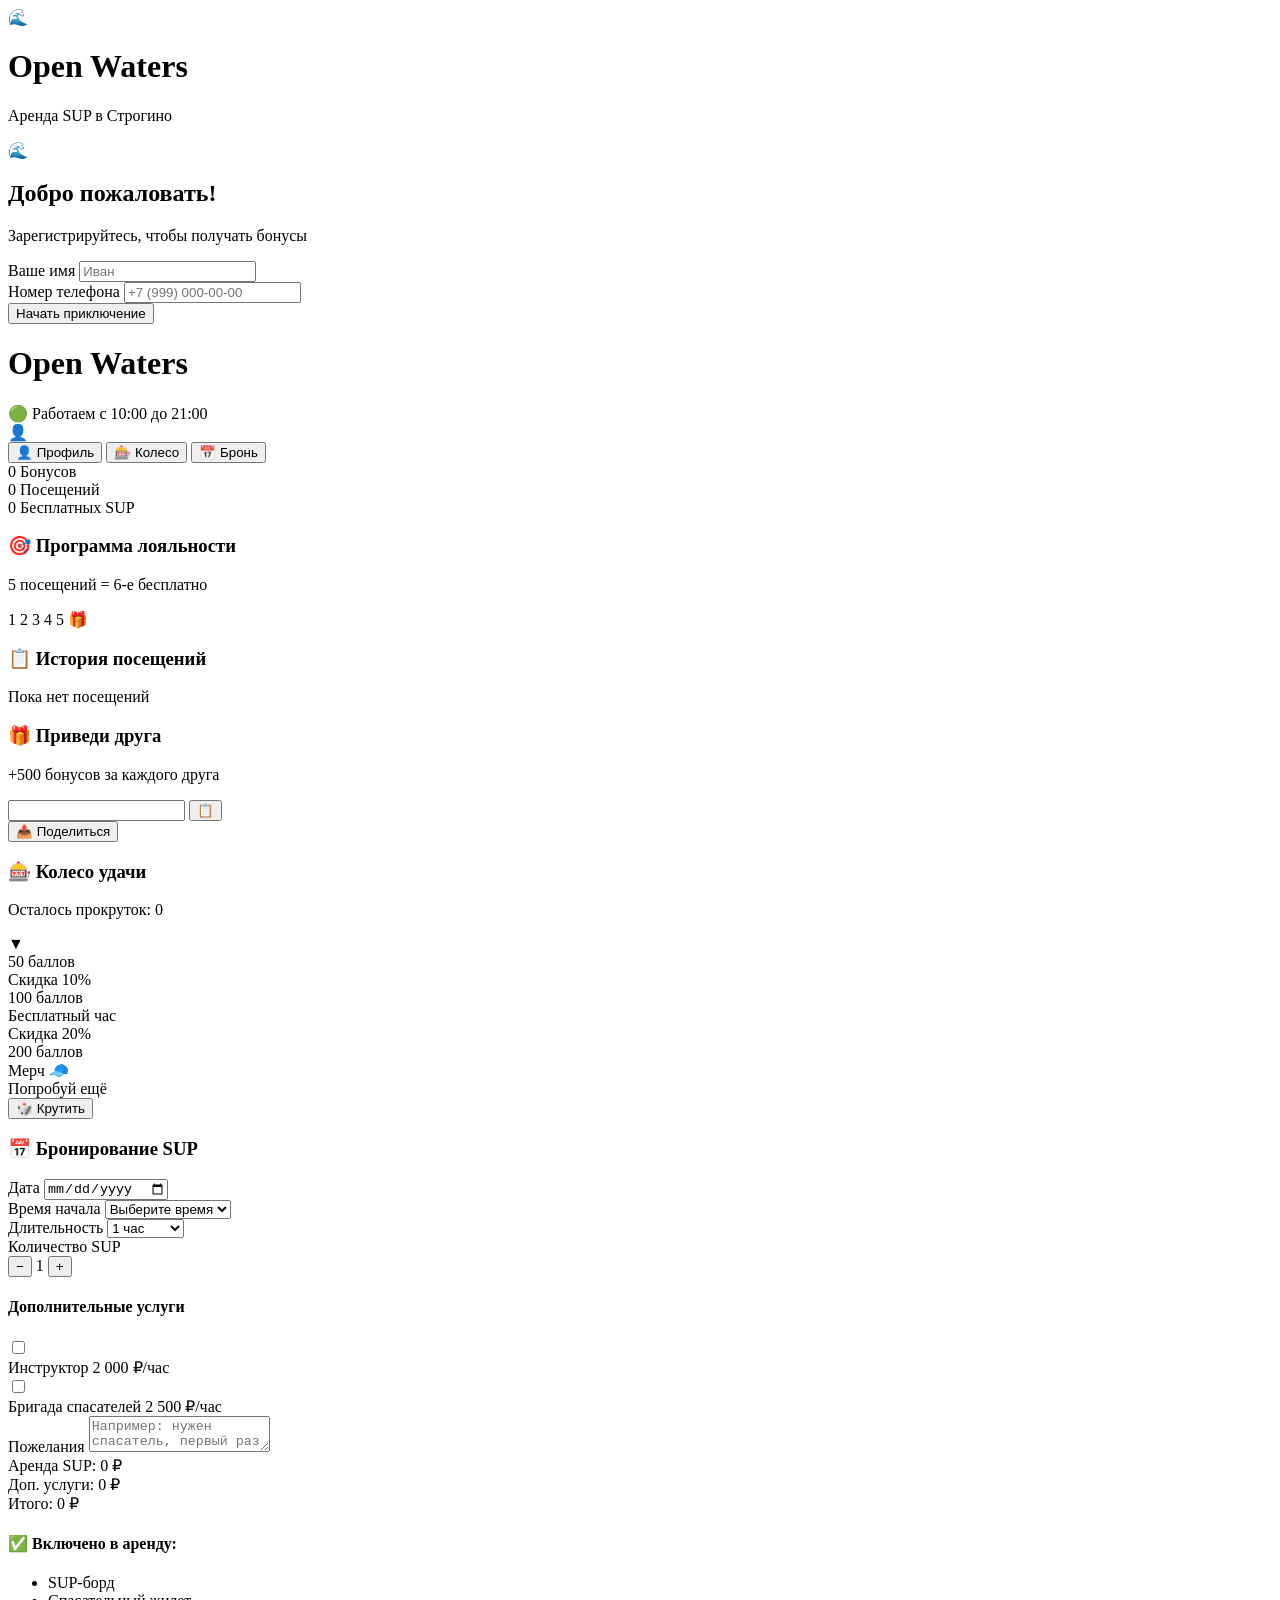
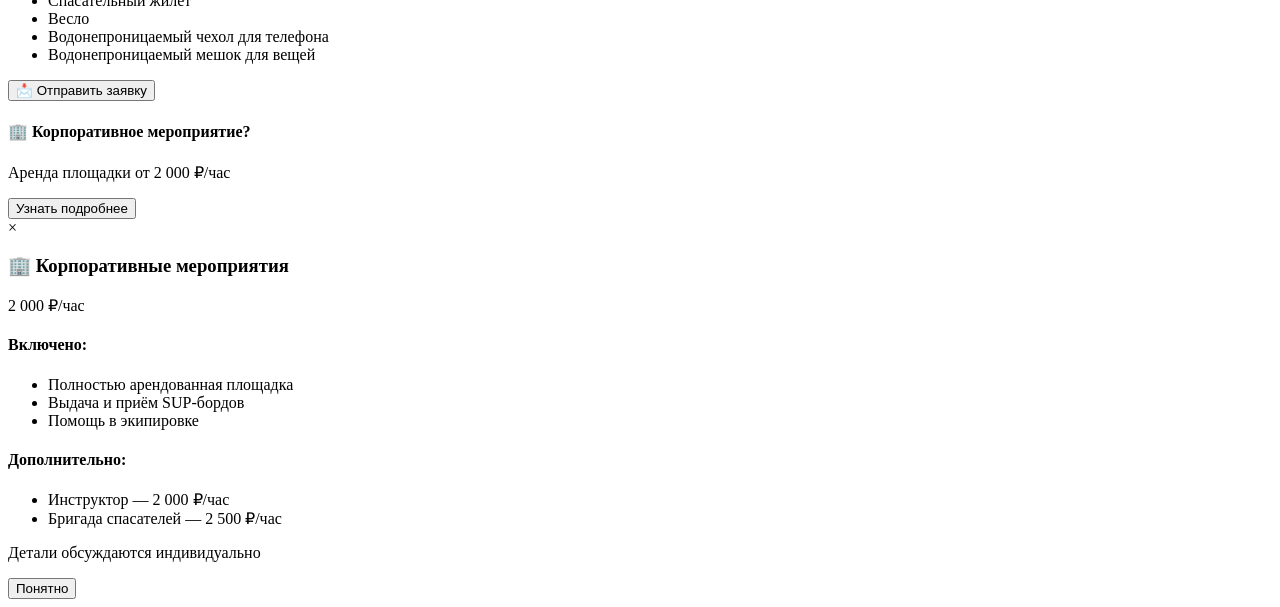
==== index.html @ 8f164091 "Create index.html" ====
<!DOCTYPE html>
<html lang="ru">
<head>
    <meta charset="UTF-8">
    <meta name="viewport" content="width=device-width, initial-scale=1.0, user-scalable=no">
    <title>Open Waters</title>
    <script src="https://telegram.org/js/telegram-web-app.js"></script>
    <link rel="stylesheet" href="style.css">
</head>
<body>
    <div id="app">
        <!-- ЗАСТАВКА -->
        <div id="splash" class="screen active">
            <div class="splash-content">
                <div class="logo">🌊</div>
                <h1>Open Waters</h1>
                <p>Аренда SUP в Строгино</p>
                <div class="loader"></div>
            </div>
        </div>

        <!-- РЕГИСТРАЦИЯ -->
        <div id="register" class="screen">
            <div class="card">
                <div class="logo">🌊</div>
                <h2>Добро пожаловать!</h2>
                <p class="subtitle">Зарегистрируйтесь, чтобы получать бонусы</p>
                <form id="registerForm">
                    <div class="input-group">
                        <label>Ваше имя</label>
                        <input type="text" id="regName" placeholder="Иван" required>
                    </div>
                    <div class="input-group">
                        <label>Номер телефона</label>
                        <input type="tel" id="regPhone" placeholder="+7 (999) 000-00-00" required>
                    </div>
                    <button type="submit" class="btn-primary">Начать приключение</button>
                </form>
            </div>
        </div>

        <!-- ГЛАВНЫЙ ЭКРАН -->
        <div id="main" class="screen">
            <div class="header">
                <div class="header-info">
                    <h1>Open Waters</h1>
                    <span class="status">🟢 Работаем с 10:00 до 21:00</span>
                </div>
                <div class="user-avatar" id="userAvatar">👤</div>
            </div>

            <div class="nav-tabs">
                <button class="nav-tab active" data-tab="profile">👤 Профиль</button>
                <button class="nav-tab" data-tab="wheel">🎰 Колесо</button>
                <button class="nav-tab" data-tab="book">📅 Бронь</button>
            </div>

            <!-- ПРОФИЛЬ -->
            <div id="tab-profile" class="tab-content active">
                <div class="stats-grid">
                    <div class="stat-card">
                        <span class="stat-value" id="bonusPoints">0</span>
                        <span class="stat-label">Бонусов</span>
                    </div>
                    <div class="stat-card">
                        <span class="stat-value" id="visitCount">0</span>
                        <span class="stat-label">Посещений</span>
                    </div>
                    <div class="stat-card highlight">
                        <span class="stat-value" id="freeSup">0</span>
                        <span class="stat-label">Бесплатных SUP</span>
                    </div>
                </div>

                <div class="progress-section">
                    <h3>🎯 Программа лояльности</h3>
                    <p>5 посещений = 6-е бесплатно</p>
                    <div class="progress-bar">
                        <div class="progress-fill" id="progressFill"></div>
                    </div>
                    <div class="progress-steps" id="progressSteps">
                        <span class="step">1</span>
                        <span class="step">2</span>
                        <span class="step">3</span>
                        <span class="step">4</span>
                        <span class="step">5</span>
                        <span class="step gift">🎁</span>
                    </div>
                </div>

                <div class="history-section">
                    <h3>📋 История посещений</h3>
                    <div id="visitHistory" class="history-list">
                        <p class="empty">Пока нет посещений</p>
                    </div>
                </div>

                <div class="referral-section">
                    <h3>🎁 Приведи друга</h3>
                    <p>+500 бонусов за каждого друга</p>
                    <div class="referral-box">
                        <input type="text" id="refLink" readonly>
                        <button class="btn-copy" onclick="copyRefLink()">📋</button>
                    </div>
                    <button class="btn-share" onclick="shareRef()">📤 Поделиться</button>
                </div>
            </div>

            <!-- КОЛЕСО УДАЧИ -->
            <div id="tab-wheel" class="tab-content">
                <div class="wheel-section">
                    <h3>🎰 Колесо удачи</h3>
                    <p id="spinsLeft">Осталось прокруток: 0</p>
                    <div class="wheel-container">
                        <div class="wheel-pointer">▼</div>
                        <div class="wheel" id="wheel">
                            <div class="wheel-segment" style="--i:0"><span>50 баллов</span></div>
                            <div class="wheel-segment" style="--i:1"><span>Скидка 10%</span></div>
                            <div class="wheel-segment" style="--i:2"><span>100 баллов</span></div>
                            <div class="wheel-segment" style="--i:3"><span>Бесплатный час</span></div>
                            <div class="wheel-segment" style="--i:4"><span>Скидка 20%</span></div>
                            <div class="wheel-segment" style="--i:5"><span>200 баллов</span></div>
                            <div class="wheel-segment" style="--i:6"><span>Мерч 🧢</span></div>
                            <div class="wheel-segment" style="--i:7"><span>Попробуй ещё</span></div>
                        </div>
                    </div>
                    <button class="btn-primary btn-wheel" id="spinBtn" onclick="spinWheel()">🎲 Крутить</button>
                    <div id="wheelResult" class="wheel-result"></div>
                </div>
            </div>

            <!-- БРОНИРОВАНИЕ -->
            <div id="tab-book" class="tab-content">
                <div class="booking-section">
                    <h3>📅 Бронирование SUP</h3>
                    <form id="bookingForm">
                        <div class="input-group">
                            <label>Дата</label>
                            <input type="date" id="bookDate" required>
                        </div>
                        <div class="input-group">
                            <label>Время начала</label>
                            <select id="bookTime" required>
                                <option value="">Выберите время</option>
                            </select>
                        </div>
                        <div class="input-group">
                            <label>Длительность</label>
                            <select id="bookDuration" required>
                                <option value="1">1 час</option>
                                <option value="2">2 часа</option>
                                <option value="3">3 часа</option>
                                <option value="4">4 часа</option>
                                <option value="5">5+ часов</option>
                            </select>
                        </div>
                        <div class="input-group">
                            <label>Количество SUP</label>
                            <div class="counter">
                                <button type="button" onclick="changeCount(-1)">−</button>
                                <span id="supCount">1</span>
                                <button type="button" onclick="changeCount(1)">+</button>
                            </div>
                        </div>

                        <div class="extras-section">
                            <h4>Дополнительные услуги</h4>
                            <label class="checkbox-label">
                                <input type="checkbox" id="extraInstructor" data-price="2000">
                                <span class="checkmark"></span>
                                <div class="extra-info">
                                    <span>Инструктор</span>
                                    <span class="extra-price">2 000 ₽/час</span>
                                </div>
                            </label>
                            <label class="checkbox-label">
                                <input type="checkbox" id="extraRescue" data-price="2500">
                                <span class="checkmark"></span>
                                <div class="extra-info">
                                    <span>Бригада спасателей</span>
                                    <span class="extra-price">2 500 ₽/час</span>
                                </div>
                            </label>
                        </div>

                        <div class="input-group">
                            <label>Пожелания</label>
                            <textarea id="bookNotes" placeholder="Например: нужен спасатель, первый раз на SUP..."></textarea>
                        </div>

                        <div class="price-calc">
                            <div class="price-row">
                                <span>Аренда SUP:</span>
                                <span id="priceSup">0 ₽</span>
                            </div>
                            <div class="price-row">
                                <span>Доп. услуги:</span>
                                <span id="priceExtras">0 ₽</span>
                            </div>
                            <div class="price-row total">
                                <span>Итого:</span>
                                <span id="priceTotal">0 ₽</span>
                            </div>
                        </div>

                        <div class="included">
                            <h4>✅ Включено в аренду:</h4>
                            <ul>
                                <li>SUP-борд</li>
                                <li>Спасательный жилет</li>
                                <li>Весло</li>
                                <li>Водонепроницаемый чехол для телефона</li>
                                <li>Водонепроницаемый мешок для вещей</li>
                            </ul>
                        </div>

                        <button type="submit" class="btn-primary btn-book">📩 Отправить заявку</button>
                    </form>

                    <div class="corporate-section">
                        <h4>🏢 Корпоративное мероприятие?</h4>
                        <p>Аренда площадки от 2 000 ₽/час</p>
                        <button class="btn-secondary" onclick="showCorporate()">Узнать подробнее</button>
                    </div>
                </div>
            </div>
        </div>

        <!-- МОДАЛЬНОЕ ОКНО -->
        <div id="corporateModal" class="modal">
            <div class="modal-content">
                <span class="close" onclick="closeModal()">&times;</span>
                <h3>🏢 Корпоративные мероприятия</h3>
                <div class="corporate-price">2 000 ₽/час</div>
                <h4>Включено:</h4>
                <ul>
                    <li>Полностью арендованная площадка</li>
                    <li>Выдача и приём SUP-бордов</li>
                    <li>Помощь в экипировке</li>
                </ul>
                <h4>Дополнительно:</h4>
                <ul>
                    <li>Инструктор — 2 000 ₽/час</li>
                    <li>Бригада спасателей — 2 500 ₽/час</li>
                </ul>
                <p class="corporate-note">Детали обсуждаются индивидуально</p>
                <button class="btn-primary" onclick="closeModal()">Понятно</button>
            </div>
        </div>
    </div>

    <script src="app.js"></script>
</body>
</html>
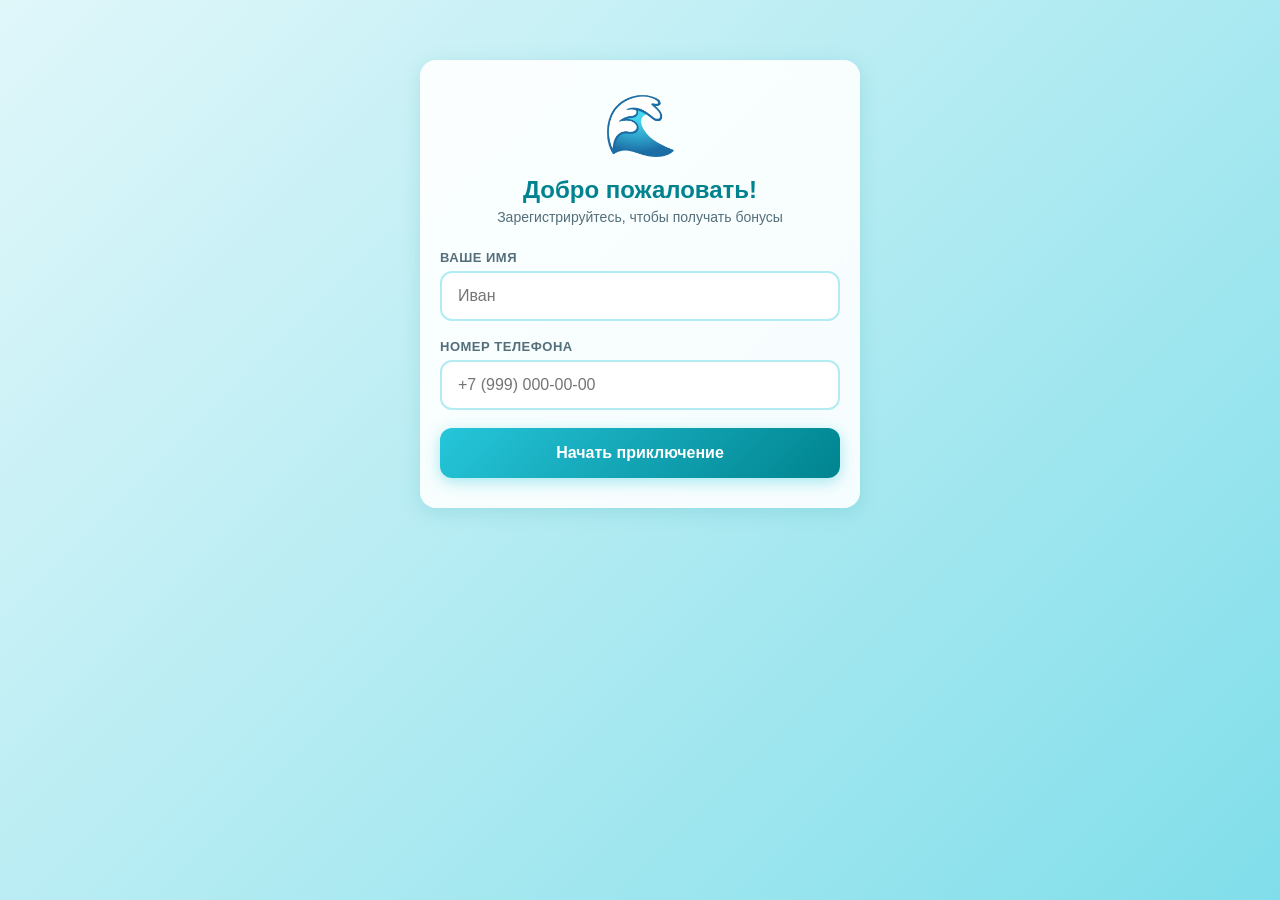
==== commit 57e9311c: "Update index.html" ====
--- a/index.html
+++ b/index.html
@@ -2,25 +2,17 @@
 <html lang="ru">
 <head>
     <meta charset="UTF-8">
-    <meta name="viewport" content="width=device-width, initial-scale=1.0, user-scalable=no">
+    <meta name="viewport" content="width=device-width, initial-scale=1.0, maximum-scale=1.0, user-scalable=no, viewport-fit=cover">
+    <meta name="apple-mobile-web-app-capable" content="yes">
     <title>Open Waters</title>
     <script src="https://telegram.org/js/telegram-web-app.js"></script>
     <link rel="stylesheet" href="style.css">
+<base target="_blank">
 </head>
 <body>
     <div id="app">
-        <!-- ЗАСТАВКА -->
-        <div id="splash" class="screen active">
-            <div class="splash-content">
-                <div class="logo">🌊</div>
-                <h1>Open Waters</h1>
-                <p>Аренда SUP в Строгино</p>
-                <div class="loader"></div>
-            </div>
-        </div>
-
         <!-- РЕГИСТРАЦИЯ -->
-        <div id="register" class="screen">
+        <div id="register" class="screen active">
             <div class="card">
                 <div class="logo">🌊</div>
                 <h2>Добро пожаловать!</h2>
@@ -28,11 +20,11 @@
                 <form id="registerForm">
                     <div class="input-group">
                         <label>Ваше имя</label>
-                        <input type="text" id="regName" placeholder="Иван" required>
+                        <input type="text" id="regName" placeholder="Иван" required autocomplete="name">
                     </div>
                     <div class="input-group">
                         <label>Номер телефона</label>
-                        <input type="tel" id="regPhone" placeholder="+7 (999) 000-00-00" required>
+                        <input type="tel" id="regPhone" placeholder="+7 (999) 000-00-00" required autocomplete="tel">
                     </div>
                     <button type="submit" class="btn-primary">Начать приключение</button>
                 </form>
@@ -67,14 +59,14 @@
                         <span class="stat-label">Посещений</span>
                     </div>
                     <div class="stat-card highlight">
-                        <span class="stat-value" id="freeSup">0</span>
-                        <span class="stat-label">Бесплатных SUP</span>
+                        <span class="stat-value" id="freeHours">0</span>
+                        <span class="stat-label">Бесплатных часов</span>
                     </div>
                 </div>
 
                 <div class="progress-section">
                     <h3>🎯 Программа лояльности</h3>
-                    <p>5 посещений = 6-е бесплатно</p>
+                    <p>5 посещений = 1 час бесплатно</p>
                     <div class="progress-bar">
                         <div class="progress-fill" id="progressFill"></div>
                     </div>
@@ -111,19 +103,22 @@
                 <div class="wheel-section">
                     <h3>🎰 Колесо удачи</h3>
                     <p id="spinsLeft">Осталось прокруток: 0</p>
-                    <div class="wheel-container">
+
+                    <div class="wheel-wrapper">
                         <div class="wheel-pointer">▼</div>
                         <div class="wheel" id="wheel">
-                            <div class="wheel-segment" style="--i:0"><span>50 баллов</span></div>
-                            <div class="wheel-segment" style="--i:1"><span>Скидка 10%</span></div>
-                            <div class="wheel-segment" style="--i:2"><span>100 баллов</span></div>
-                            <div class="wheel-segment" style="--i:3"><span>Бесплатный час</span></div>
-                            <div class="wheel-segment" style="--i:4"><span>Скидка 20%</span></div>
-                            <div class="wheel-segment" style="--i:5"><span>200 баллов</span></div>
-                            <div class="wheel-segment" style="--i:6"><span>Мерч 🧢</span></div>
-                            <div class="wheel-segment" style="--i:7"><span>Попробуй ещё</span></div>
-                        </div>
-                    </div>
+                            <div class="wheel-item" data-index="0"><span>50 баллов</span></div>
+                            <div class="wheel-item" data-index="1"><span>Скидка 10%</span></div>
+                            <div class="wheel-item" data-index="2"><span>100 баллов</span></div>
+                            <div class="wheel-item" data-index="3"><span>Бесплатный час</span></div>
+                            <div class="wheel-item" data-index="4"><span>Скидка 20%</span></div>
+                            <div class="wheel-item" data-index="5"><span>200 баллов</span></div>
+                            <div class="wheel-item" data-index="6"><span>Мерч 🧢</span></div>
+                            <div class="wheel-item" data-index="7"><span>Попробуй ещё</span></div>
+                        </div>
+                        <div class="wheel-center">🌊</div>
+                    </div>
+
                     <button class="btn-primary btn-wheel" id="spinBtn" onclick="spinWheel()">🎲 Крутить</button>
                     <div id="wheelResult" class="wheel-result"></div>
                 </div>
@@ -196,6 +191,10 @@
                             <div class="price-row">
                                 <span>Доп. услуги:</span>
                                 <span id="priceExtras">0 ₽</span>
+                            </div>
+                            <div class="price-row" id="freeHourRow" style="display:none;color:var(--success);">
+                                <span>🎁 Бесплатный час:</span>
+                                <span id="freeHourDiscount">-0 ₽</span>
                             </div>
                             <div class="price-row total">
                                 <span>Итого:</span>
--- a/style.css
+++ b/style.css
@@ -0,0 +1,173 @@
+:root {
+    --primary: #26C6DA;
+    --primary-dark: #00838F;
+    --primary-light: #B2EBF2;
+    --bg: #E0F7FA;
+    --card-bg: rgba(255, 255, 255, 0.9);
+    --text: #263238;
+    --text-light: #546E7A;
+    --success: #66BB6A;
+    --warning: #FFA726;
+    --danger: #EF5350;
+    --shadow: 0 4px 20px rgba(0, 131, 143, 0.15);
+    --radius: 16px;
+}
+
+* { margin: 0; padding: 0; box-sizing: border-box; -webkit-tap-highlight-color: transparent; }
+
+body {
+    font-family: -apple-system, BlinkMacSystemFont, 'Segoe UI', Roboto, sans-serif;
+    background: linear-gradient(135deg, #E0F7FA 0%, #B2EBF2 50%, #80DEEA 100%);
+    color: var(--text);
+    min-height: 100vh;
+}
+
+#app { max-width: 480px; margin: 0 auto; min-height: 100vh; position: relative; }
+
+.screen { display: none; min-height: 100vh; padding: 20px; animation: fadeIn 0.3s ease; }
+.screen.active { display: block; }
+
+@keyframes fadeIn { from { opacity: 0; transform: translateY(10px); } to { opacity: 1; transform: translateY(0); } }
+
+/* ЗАСТАВКА */
+#splash { display: flex; align-items: center; justify-content: center; text-align: center; }
+.splash-content .logo { font-size: 80px; margin-bottom: 10px; animation: wave 2s ease-in-out infinite; }
+@keyframes wave { 0%, 100% { transform: translateY(0); } 50% { transform: translateY(-10px); } }
+.splash-content h1 { font-size: 32px; color: var(--primary-dark); margin-bottom: 5px; }
+.splash-content p { color: var(--text-light); margin-bottom: 30px; }
+.loader { width: 40px; height: 40px; border: 3px solid var(--primary-light); border-top-color: var(--primary); border-radius: 50%; animation: spin 1s linear infinite; margin: 0 auto; }
+@keyframes spin { to { transform: rotate(360deg); } }
+
+/* КАРТОЧКИ */
+.card { background: var(--card-bg); backdrop-filter: blur(10px); border-radius: var(--radius); padding: 30px 20px; box-shadow: var(--shadow); margin-top: 40px; text-align: center; }
+.card .logo { font-size: 60px; margin-bottom: 15px; }
+.card h2 { color: var(--primary-dark); margin-bottom: 5px; }
+.subtitle { color: var(--text-light); margin-bottom: 25px; font-size: 14px; }
+
+/* ИНПУТЫ */
+.input-group { margin-bottom: 18px; text-align: left; }
+.input-group label { display: block; font-size: 13px; font-weight: 600; color: var(--text-light); margin-bottom: 6px; text-transform: uppercase; letter-spacing: 0.5px; }
+.input-group input, .input-group select, .input-group textarea { width: 100%; padding: 14px 16px; border: 2px solid var(--primary-light); border-radius: 12px; font-size: 16px; background: white; transition: all 0.2s; font-family: inherit; }
+.input-group input:focus, .input-group select:focus, .input-group textarea:focus { outline: none; border-color: var(--primary); box-shadow: 0 0 0 3px rgba(38, 198, 218, 0.2); }
+.input-group textarea { min-height: 80px; resize: vertical; }
+
+/* КНОПКИ */
+.btn-primary { width: 100%; padding: 16px; background: linear-gradient(135deg, var(--primary) 0%, var(--primary-dark) 100%); color: white; border: none; border-radius: 12px; font-size: 16px; font-weight: 600; cursor: pointer; transition: all 0.2s; box-shadow: 0 4px 15px rgba(38, 198, 218, 0.4); }
+.btn-primary:active { transform: scale(0.98); }
+.btn-primary:disabled { opacity: 0.5; cursor: not-allowed; }
+.btn-secondary { width: 100%; padding: 14px; background: white; color: var(--primary-dark); border: 2px solid var(--primary-light); border-radius: 12px; font-size: 15px; font-weight: 600; cursor: pointer; }
+
+/* ШАПКА */
+.header { display: flex; justify-content: space-between; align-items: center; margin-bottom: 20px; padding-top: 10px; }
+.header-info h1 { font-size: 24px; color: var(--primary-dark); }
+.status { font-size: 12px; color: var(--success); font-weight: 500; }
+.user-avatar { width: 44px; height: 44px; background: white; border-radius: 50%; display: flex; align-items: center; justify-content: center; font-size: 20px; box-shadow: var(--shadow); }
+
+/* НАВИГАЦИЯ */
+.nav-tabs { display: flex; gap: 8px; margin-bottom: 20px; background: rgba(255,255,255,0.6); padding: 6px; border-radius: 14px; }
+.nav-tab { flex: 1; padding: 12px 8px; border: none; background: transparent; border-radius: 10px; font-size: 13px; font-weight: 600; color: var(--text-light); cursor: pointer; transition: all 0.2s; white-space: nowrap; }
+.nav-tab.active { background: white; color: var(--primary-dark); box-shadow: 0 2px 8px rgba(0,0,0,0.08); }
+
+/* ВКЛАДКИ */
+.tab-content { display: none; }
+.tab-content.active { display: block; animation: fadeIn 0.3s ease; }
+
+/* СТАТИСТИКА */
+.stats-grid { display: grid; grid-template-columns: repeat(3, 1fr); gap: 10px; margin-bottom: 20px; }
+.stat-card { background: var(--card-bg); backdrop-filter: blur(10px); border-radius: 14px; padding: 16px 10px; text-align: center; box-shadow: var(--shadow); }
+.stat-card.highlight { background: linear-gradient(135deg, var(--primary-light) 0%, var(--primary) 100%); color: white; }
+.stat-value { display: block; font-size: 24px; font-weight: 700; margin-bottom: 4px; }
+.stat-label { font-size: 11px; color: var(--text-light); text-transform: uppercase; letter-spacing: 0.5px; }
+.stat-card.highlight .stat-label { color: rgba(255,255,255,0.9); }
+
+/* ПРОГРЕСС */
+.progress-section { background: var(--card-bg); backdrop-filter: blur(10px); border-radius: var(--radius); padding: 20px; margin-bottom: 20px; box-shadow: var(--shadow); }
+.progress-section h3 { font-size: 16px; margin-bottom: 4px; color: var(--primary-dark); }
+.progress-section > p { font-size: 13px; color: var(--text-light); margin-bottom: 15px; }
+.progress-bar { height: 10px; background: var(--primary-light); border-radius: 5px; overflow: hidden; margin-bottom: 10px; }
+.progress-fill { height: 100%; background: linear-gradient(90deg, var(--primary) 0%, var(--primary-dark) 100%); border-radius: 5px; transition: width 0.5s ease; width: 0%; }
+.progress-steps { display: flex; justify-content: space-between; }
+.step { width: 32px; height: 32px; border-radius: 50%; background: var(--primary-light); display: flex; align-items: center; justify-content: center; font-size: 12px; font-weight: 700; color: var(--primary-dark); transition: all 0.3s; }
+.step.active { background: var(--primary); color: white; transform: scale(1.1); }
+.step.gift { font-size: 16px; }
+
+/* ИСТОРИЯ */
+.history-section { background: var(--card-bg); backdrop-filter: blur(10px); border-radius: var(--radius); padding: 20px; margin-bottom: 20px; box-shadow: var(--shadow); }
+.history-section h3 { font-size: 16px; margin-bottom: 12px; color: var(--primary-dark); }
+.history-list { max-height: 200px; overflow-y: auto; }
+.history-item { display: flex; justify-content: space-between; align-items: center; padding: 12px; background: rgba(255,255,255,0.6); border-radius: 10px; margin-bottom: 8px; }
+.history-item .date { font-size: 13px; font-weight: 600; }
+.history-item .info { font-size: 12px; color: var(--text-light); }
+.history-item .badge { padding: 4px 10px; border-radius: 20px; font-size: 11px; font-weight: 600; }
+.badge-paid { background: var(--success); color: white; }
+.badge-free { background: var(--warning); color: white; }
+.empty { text-align: center; color: var(--text-light); font-size: 14px; padding: 20px; }
+
+/* РЕФЕРАЛКА */
+.referral-section { background: var(--card-bg); backdrop-filter: blur(10px); border-radius: var(--radius); padding: 20px; box-shadow: var(--shadow); }
+.referral-section h3 { font-size: 16px; margin-bottom: 4px; color: var(--primary-dark); }
+.referral-section > p { font-size: 13px; color: var(--text-light); margin-bottom: 15px; }
+.referral-box { display: flex; gap: 8px; margin-bottom: 12px; }
+.referral-box input { flex: 1; padding: 12px; border: 2px solid var(--primary-light); border-radius: 10px; font-size: 13px; background: white; }
+.btn-copy { padding: 12px 16px; background: var(--primary-light); border: none; border-radius: 10px; font-size: 16px; cursor: pointer; }
+.btn-share { width: 100%; padding: 14px; background: linear-gradient(135deg, #66BB6A 0%, #43A047 100%); color: white; border: none; border-radius: 12px; font-size: 15px; font-weight: 600; cursor: pointer; }
+
+/* КОЛЕСО */
+.wheel-section { text-align: center; padding: 10px 0; }
+.wheel-section h3 { font-size: 20px; color: var(--primary-dark); margin-bottom: 5px; }
+#spinsLeft { color: var(--text-light); font-size: 14px; margin-bottom: 20px; }
+.wheel-container { position: relative; width: 280px; height: 280px; margin: 0 auto 25px; }
+.wheel-pointer { position: absolute; top: -15px; left: 50%; transform: translateX(-50%); font-size: 24px; color: var(--danger); z-index: 10; text-shadow: 0 2px 4px rgba(0,0,0,0.2); }
+.wheel { width: 100%; height: 100%; border-radius: 50%; position: relative; overflow: hidden; box-shadow: 0 4px 20px rgba(0,0,0,0.15); border: 4px solid white; transition: transform 4s cubic-bezier(0.17, 0.67, 0.12, 0.99); }
+.wheel-segment { position: absolute; width: 50%; height: 50%; transform-origin: 100% 100%; transform: rotate(calc(var(--i) * 45deg)); clip-path: polygon(0 0, 100% 0, 100% 100%); display: flex; align-items: center; justify-content: center; }
+.wheel-segment:nth-child(odd) { background: linear-gradient(135deg, var(--primary-light) 0%, var(--primary) 100%); }
+.wheel-segment:nth-child(even) { background: linear-gradient(135deg, #E0F7FA 0%, #B2EBF2 100%); }
+.wheel-segment span { position: absolute; left: 35%; top: 35%; transform: rotate(22.5deg); font-size: 11px; font-weight: 700; color: var(--primary-dark); text-align: center; width: 60px; line-height: 1.2; }
+.btn-wheel { max-width: 200px; margin: 0 auto 15px; }
+.wheel-result { min-height: 30px; font-size: 16px; font-weight: 600; color: var(--primary-dark); padding: 10px; background: rgba(255,255,255,0.8); border-radius: 10px; backdrop-filter: blur(10px); }
+
+/* БРОНИРОВАНИЕ */
+.booking-section { background: var(--card-bg); backdrop-filter: blur(10px); border-radius: var(--radius); padding: 20px; box-shadow: var(--shadow); }
+.booking-section h3 { font-size: 18px; color: var(--primary-dark); margin-bottom: 20px; }
+.counter { display: flex; align-items: center; gap: 15px; justify-content: center; padding: 10px; background: white; border-radius: 12px; border: 2px solid var(--primary-light); }
+.counter button { width: 40px; height: 40px; border-radius: 10px; border: none; background: var(--primary-light); font-size: 20px; font-weight: 700; color: var(--primary-dark); cursor: pointer; }
+.counter span { font-size: 20px; font-weight: 700; min-width: 30px; text-align: center; }
+.extras-section { margin: 20px 0; }
+.extras-section h4 { font-size: 14px; color: var(--text-light); margin-bottom: 12px; text-transform: uppercase; }
+.checkbox-label { display: flex; align-items: center; gap: 12px; padding: 14px; background: white; border-radius: 12px; margin-bottom: 10px; cursor: pointer; border: 2px solid transparent; transition: all 0.2s; }
+.checkbox-label:hover { border-color: var(--primary-light); }
+.checkbox-label input { display: none; }
+.checkmark { width: 24px; height: 24px; border: 2px solid var(--primary-light); border-radius: 6px; display: flex; align-items: center; justify-content: center; transition: all 0.2s; flex-shrink: 0; }
+.checkbox-label input:checked + .checkmark { background: var(--primary); border-color: var(--primary); }
+.checkbox-label input:checked + .checkmark::after { content: '✓'; color: white; font-size: 14px; font-weight: 700; }
+.extra-info { flex: 1; display: flex; justify-content: space-between; align-items: center; }
+.extra-price { font-weight: 700; color: var(--primary-dark); }
+.price-calc { background: linear-gradient(135deg, var(--primary-light) 0%, rgba(255,255,255,0.8) 100%); border-radius: 14px; padding: 16px; margin: 20px 0; }
+.price-row { display: flex; justify-content: space-between; padding: 6px 0; font-size: 14px; }
+.price-row.total { border-top: 2px solid var(--primary); margin-top: 8px; padding-top: 10px; font-size: 18px; font-weight: 700; color: var(--primary-dark); }
+.included { background: rgba(102, 187, 106, 0.1); border-radius: 12px; padding: 16px; margin-bottom: 20px; }
+.included h4 { color: var(--success); font-size: 14px; margin-bottom: 10px; }
+.included ul { list-style: none; font-size: 13px; }
+.included ul li { padding: 4px 0; padding-left: 20px; position: relative; }
+.included ul li::before { content: '•'; position: absolute; left: 5px; color: var(--success); }
+.btn-book { margin-bottom: 20px; }
+.corporate-section { text-align: center; padding: 20px; background: rgba(255,255,255,0.6); border-radius: 14px; border: 2px dashed var(--primary-light); }
+.corporate-section h4 { color: var(--primary-dark); margin-bottom: 5px; }
+.corporate-section p { font-size: 14px; color: var(--text-light); margin-bottom: 12px; }
+
+/* МОДАЛКА */
+.modal { display: none; position: fixed; top: 0; left: 0; width: 100%; height: 100%; background: rgba(0,0,0,0.5); z-index: 1000; align-items: center; justify-content: center; padding: 20px; }
+.modal.active { display: flex; }
+.modal-content { background: white; border-radius: var(--radius); padding: 24px; max-width: 400px; width: 100%; max-height: 80vh; overflow-y: auto; position: relative; animation: slideUp 0.3s ease; }
+@keyframes slideUp { from { transform: translateY(50px); opacity: 0; } to { transform: translateY(0); opacity: 1; } }
+.close { position: absolute; top: 15px; right: 20px; font-size: 28px; cursor: pointer; color: var(--text-light); }
+.corporate-price { font-size: 32px; font-weight: 700; color: var(--primary-dark); text-align: center; margin: 15px 0; }
+.modal-content h4 { color: var(--primary-dark); margin: 15px 0 8px; font-size: 15px; }
+.modal-content ul { list-style: none; font-size: 14px; margin-bottom: 10px; }
+.modal-content ul li { padding: 4px 0; padding-left: 18px; position: relative; }
+.modal-content ul li::before { content: '✓'; position: absolute; left: 0; color: var(--success); }
+.corporate-note { text-align: center; color: var(--text-light); font-size: 13px; margin: 15px 0; font-style: italic; }
+
+::-webkit-scrollbar { width: 6px; }
+::-webkit-scrollbar-track { background: transparent; }
+::-webkit-scrollbar-thumb { background: var(--primary-light); border-radius: 3px; }
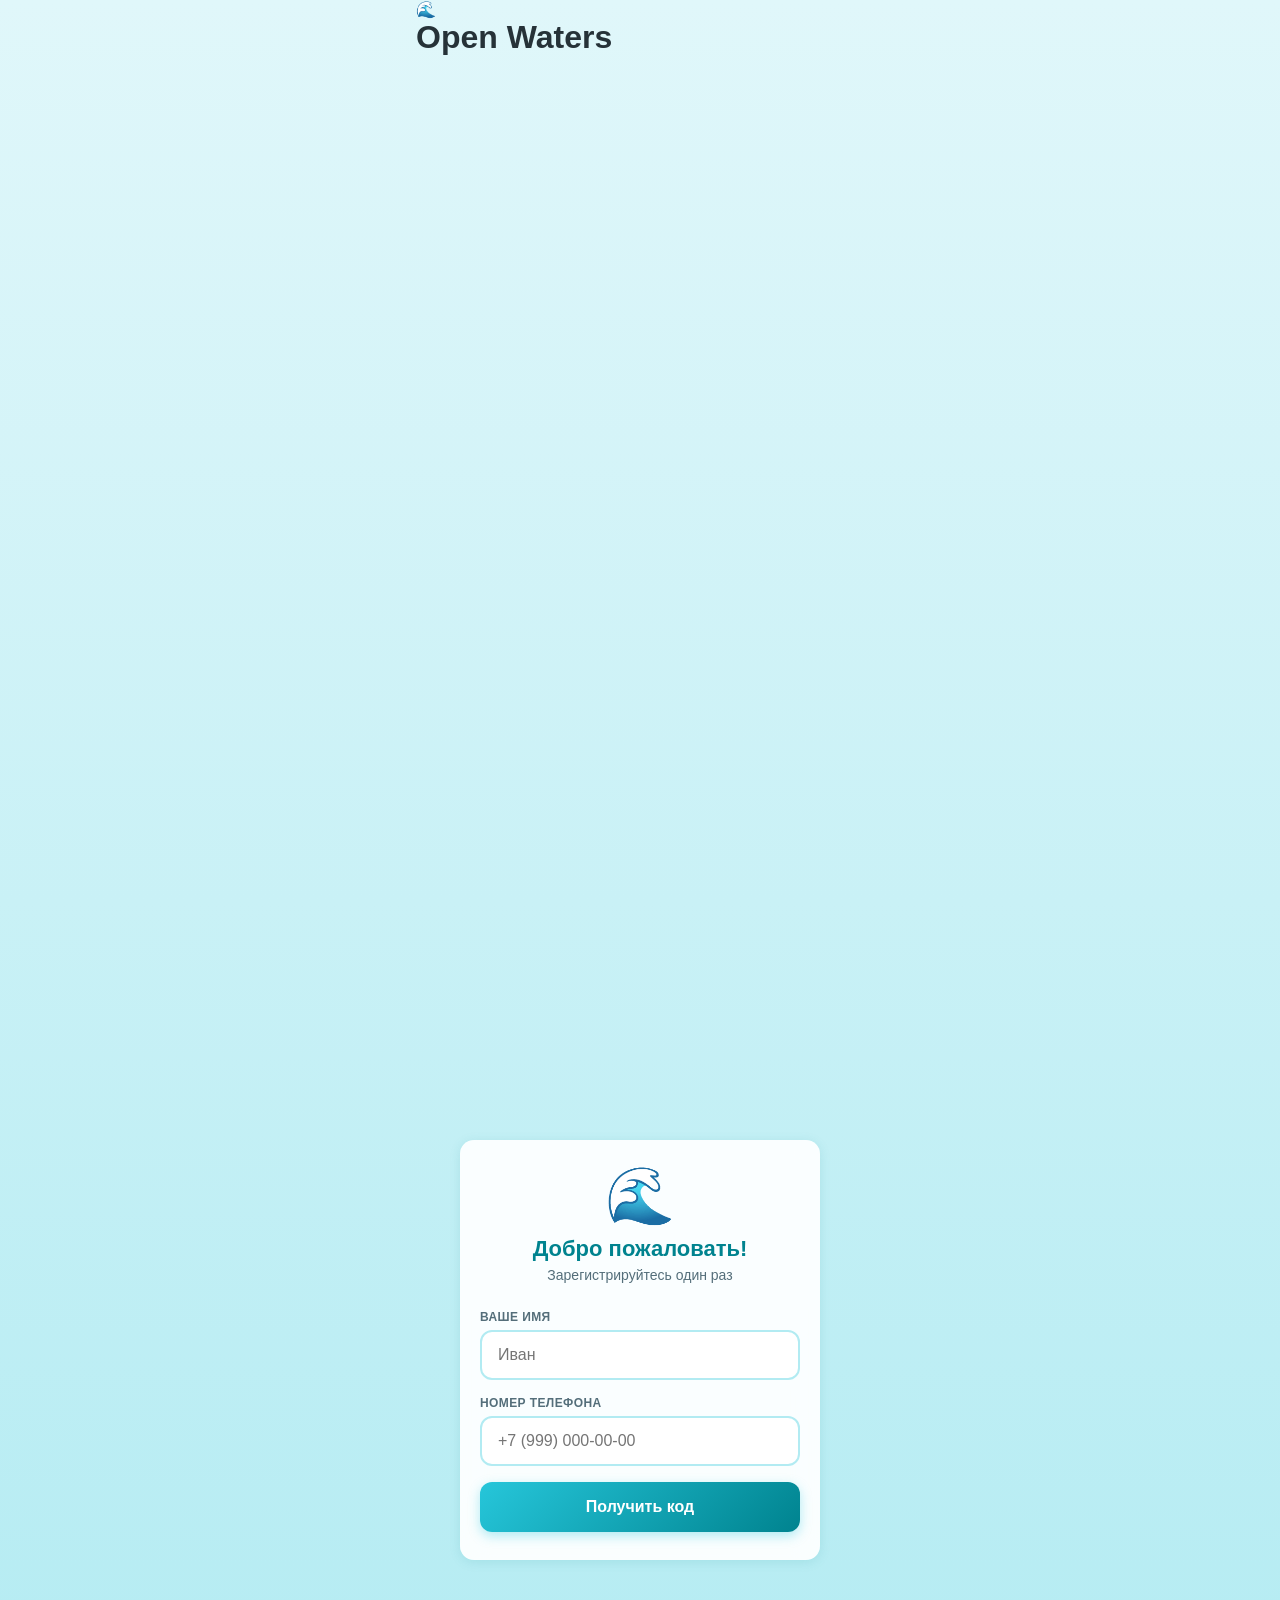
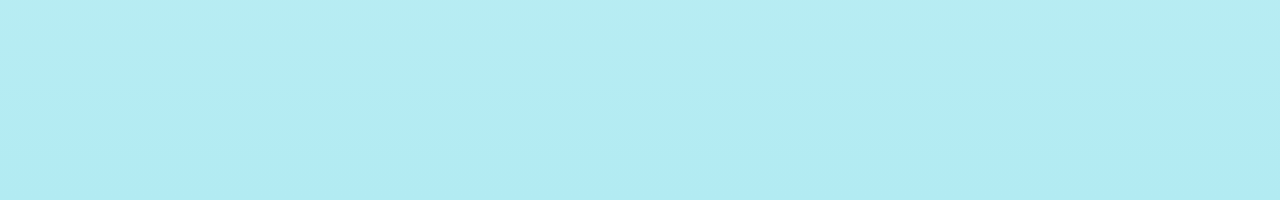
==== commit 85398515: "Update index.html" ====
--- a/index.html
+++ b/index.html
@@ -11,12 +11,21 @@
 </head>
 <body>
     <div id="app">
+        <!-- ЭКРАН ЗАГРУЗКИ (короткий, 1.5 сек) -->
+        <div id="loading" class="screen active">
+            <div class="loading-content">
+                <div class="logo">🌊</div>
+                <h1>Open Waters</h1>
+                <div class="loader"></div>
+            </div>
+        </div>
+
         <!-- РЕГИСТРАЦИЯ -->
-        <div id="register" class="screen active">
+        <div id="register" class="screen">
             <div class="card">
                 <div class="logo">🌊</div>
                 <h2>Добро пожаловать!</h2>
-                <p class="subtitle">Зарегистрируйтесь, чтобы получать бонусы</p>
+                <p class="subtitle">Зарегистрируйтесь один раз</p>
                 <form id="registerForm">
                     <div class="input-group">
                         <label>Ваше имя</label>
@@ -24,9 +33,27 @@
                     </div>
                     <div class="input-group">
                         <label>Номер телефона</label>
-                        <input type="tel" id="regPhone" placeholder="+7 (999) 000-00-00" required autocomplete="tel">
-                    </div>
-                    <button type="submit" class="btn-primary">Начать приключение</button>
+                        <input type="tel" id="regPhone" placeholder="+7 (999) 000-00-00" required autocomplete="tel" maxlength="18">
+                    </div>
+                    <button type="submit" class="btn-primary">Получить код</button>
+                </form>
+            </div>
+        </div>
+
+        <!-- ПОДТВЕРЖДЕНИЕ SMS -->
+        <div id="verify" class="screen">
+            <div class="card">
+                <div class="logo">📱</div>
+                <h2>Подтверждение</h2>
+                <p class="subtitle">Введите код из SMS</p>
+                <form id="verifyForm">
+                    <div class="input-group">
+                        <label>Код подтверждения</label>
+                        <input type="text" id="smsCode" placeholder="1234" required maxlength="4" inputmode="numeric">
+                    </div>
+                    <p class="hint">Код отправлен на <span id="verifyPhone"></span></p>
+                    <button type="submit" class="btn-primary">Подтвердить</button>
+                    <button type="button" class="btn-text" onclick="resendCode()">Отправить код повторно</button>
                 </form>
             </div>
         </div>
@@ -96,25 +123,27 @@
                     </div>
                     <button class="btn-share" onclick="shareRef()">📤 Поделиться</button>
                 </div>
-            </div>
-
-            <!-- КОЛЕСО УДАЧИ -->
+
+                <button class="btn-logout" onclick="logout()">🚪 Выйти</button>
+            </div>
+
+            <!-- КОЛЕСО УДАЧИ (CSS-версия, надёжная) -->
             <div id="tab-wheel" class="tab-content">
                 <div class="wheel-section">
                     <h3>🎰 Колесо удачи</h3>
                     <p id="spinsLeft">Осталось прокруток: 0</p>
 
-                    <div class="wheel-wrapper">
+                    <div class="wheel-outer">
                         <div class="wheel-pointer">▼</div>
-                        <div class="wheel" id="wheel">
-                            <div class="wheel-item" data-index="0"><span>50 баллов</span></div>
-                            <div class="wheel-item" data-index="1"><span>Скидка 10%</span></div>
-                            <div class="wheel-item" data-index="2"><span>100 баллов</span></div>
-                            <div class="wheel-item" data-index="3"><span>Бесплатный час</span></div>
-                            <div class="wheel-item" data-index="4"><span>Скидка 20%</span></div>
-                            <div class="wheel-item" data-index="5"><span>200 баллов</span></div>
-                            <div class="wheel-item" data-index="6"><span>Мерч 🧢</span></div>
-                            <div class="wheel-item" data-index="7"><span>Попробуй ещё</span></div>
+                        <div class="wheel-inner" id="wheel">
+                            <div class="slice" data-index="0"><span>50 баллов</span></div>
+                            <div class="slice" data-index="1"><span>Скидка<br>10%</span></div>
+                            <div class="slice" data-index="2"><span>100 баллов</span></div>
+                            <div class="slice" data-index="3"><span>Бесплатный<br>час</span></div>
+                            <div class="slice" data-index="4"><span>Скидка<br>20%</span></div>
+                            <div class="slice" data-index="5"><span>200 баллов</span></div>
+                            <div class="slice" data-index="6"><span>Мерч 🧢</span></div>
+                            <div class="slice" data-index="7"><span>Попробуй<br>ещё</span></div>
                         </div>
                         <div class="wheel-center">🌊</div>
                     </div>
--- a/style.css
+++ b/style.css
@@ -3,171 +3,967 @@
     --primary-dark: #00838F;
     --primary-light: #B2EBF2;
     --bg: #E0F7FA;
-    --card-bg: rgba(255, 255, 255, 0.9);
+    --card-bg: rgba(255, 255, 255, 0.92);
     --text: #263238;
     --text-light: #546E7A;
     --success: #66BB6A;
     --warning: #FFA726;
     --danger: #EF5350;
-    --shadow: 0 4px 20px rgba(0, 131, 143, 0.15);
-    --radius: 16px;
-}
-
-* { margin: 0; padding: 0; box-sizing: border-box; -webkit-tap-highlight-color: transparent; }
-
-body {
-    font-family: -apple-system, BlinkMacSystemFont, 'Segoe UI', Roboto, sans-serif;
-    background: linear-gradient(135deg, #E0F7FA 0%, #B2EBF2 50%, #80DEEA 100%);
+    --shadow: 0 2px 12px rgba(0, 131, 143, 0.12);
+    --radius: 14px;
+}
+
+* { 
+    margin: 0; 
+    padding: 0; 
+    box-sizing: border-box; 
+    -webkit-tap-highlight-color: transparent;
+    -webkit-touch-callout: none;
+}
+
+html, body {
+    font-family: -apple-system, BlinkMacSystemFont, 'Segoe UI', Roboto, 'Helvetica Neue', Arial, sans-serif;
+    background: linear-gradient(180deg, #E0F7FA 0%, #B2EBF2 100%);
     color: var(--text);
     min-height: 100vh;
-}
-
-#app { max-width: 480px; margin: 0 auto; min-height: 100vh; position: relative; }
-
-.screen { display: none; min-height: 100vh; padding: 20px; animation: fadeIn 0.3s ease; }
+    min-height: 100dvh;
+    overflow-x: hidden;
+    -webkit-font-smoothing: antialiased;
+    -moz-osx-font-smoothing: grayscale;
+}
+
+#app {
+    max-width: 100%;
+    width: 100%;
+    margin: 0 auto;
+    min-height: 100vh;
+    min-height: 100dvh;
+    position: relative;
+    padding: 0;
+}
+
+/* ЭКРАНЫ */
+.screen {
+    display: none;
+    min-height: 100vh;
+    min-height: 100dvh;
+    padding: 16px;
+    padding-top: env(safe-area-inset-top, 16px);
+    padding-bottom: env(safe-area-inset-bottom, 16px);
+    animation: fadeIn 0.25s ease;
+}
+
 .screen.active { display: block; }
 
-@keyframes fadeIn { from { opacity: 0; transform: translateY(10px); } to { opacity: 1; transform: translateY(0); } }
-
-/* ЗАСТАВКА */
-#splash { display: flex; align-items: center; justify-content: center; text-align: center; }
-.splash-content .logo { font-size: 80px; margin-bottom: 10px; animation: wave 2s ease-in-out infinite; }
-@keyframes wave { 0%, 100% { transform: translateY(0); } 50% { transform: translateY(-10px); } }
-.splash-content h1 { font-size: 32px; color: var(--primary-dark); margin-bottom: 5px; }
-.splash-content p { color: var(--text-light); margin-bottom: 30px; }
-.loader { width: 40px; height: 40px; border: 3px solid var(--primary-light); border-top-color: var(--primary); border-radius: 50%; animation: spin 1s linear infinite; margin: 0 auto; }
-@keyframes spin { to { transform: rotate(360deg); } }
-
-/* КАРТОЧКИ */
-.card { background: var(--card-bg); backdrop-filter: blur(10px); border-radius: var(--radius); padding: 30px 20px; box-shadow: var(--shadow); margin-top: 40px; text-align: center; }
-.card .logo { font-size: 60px; margin-bottom: 15px; }
-.card h2 { color: var(--primary-dark); margin-bottom: 5px; }
-.subtitle { color: var(--text-light); margin-bottom: 25px; font-size: 14px; }
+@keyframes fadeIn {
+    from { opacity: 0; transform: translateY(8px); }
+    to { opacity: 1; transform: translateY(0); }
+}
+
+/* РЕГИСТРАЦИЯ */
+#register {
+    display: flex;
+    align-items: center;
+    justify-content: center;
+    padding: 20px;
+}
+
+.card {
+    background: var(--card-bg);
+    backdrop-filter: blur(12px);
+    -webkit-backdrop-filter: blur(12px);
+    border-radius: var(--radius);
+    padding: 28px 20px;
+    box-shadow: var(--shadow);
+    width: 100%;
+    max-width: 360px;
+    text-align: center;
+}
+
+.card .logo { 
+    font-size: 56px; 
+    margin-bottom: 12px; 
+    line-height: 1;
+}
+
+.card h2 { 
+    color: var(--primary-dark); 
+    margin-bottom: 4px; 
+    font-size: 22px;
+    font-weight: 700;
+}
+
+.subtitle { 
+    color: var(--text-light); 
+    margin-bottom: 24px; 
+    font-size: 14px;
+    line-height: 1.4;
+}
 
 /* ИНПУТЫ */
-.input-group { margin-bottom: 18px; text-align: left; }
-.input-group label { display: block; font-size: 13px; font-weight: 600; color: var(--text-light); margin-bottom: 6px; text-transform: uppercase; letter-spacing: 0.5px; }
-.input-group input, .input-group select, .input-group textarea { width: 100%; padding: 14px 16px; border: 2px solid var(--primary-light); border-radius: 12px; font-size: 16px; background: white; transition: all 0.2s; font-family: inherit; }
-.input-group input:focus, .input-group select:focus, .input-group textarea:focus { outline: none; border-color: var(--primary); box-shadow: 0 0 0 3px rgba(38, 198, 218, 0.2); }
-.input-group textarea { min-height: 80px; resize: vertical; }
+.input-group { 
+    margin-bottom: 16px; 
+    text-align: left; 
+}
+
+.input-group label { 
+    display: block; 
+    font-size: 12px; 
+    font-weight: 600; 
+    color: var(--text-light); 
+    margin-bottom: 6px; 
+    text-transform: uppercase;
+    letter-spacing: 0.4px;
+}
+
+.input-group input,
+.input-group select,
+.input-group textarea {
+    width: 100%;
+    padding: 14px 16px;
+    border: 2px solid var(--primary-light);
+    border-radius: 12px;
+    font-size: 16px;
+    background: white;
+    transition: all 0.2s;
+    font-family: inherit;
+    -webkit-appearance: none;
+    appearance: none;
+}
+
+.input-group input:focus,
+.input-group select:focus,
+.input-group textarea:focus {
+    outline: none;
+    border-color: var(--primary);
+    box-shadow: 0 0 0 3px rgba(38, 198, 218, 0.15);
+}
+
+.input-group textarea { 
+    min-height: 80px; 
+    resize: vertical; 
+}
 
 /* КНОПКИ */
-.btn-primary { width: 100%; padding: 16px; background: linear-gradient(135deg, var(--primary) 0%, var(--primary-dark) 100%); color: white; border: none; border-radius: 12px; font-size: 16px; font-weight: 600; cursor: pointer; transition: all 0.2s; box-shadow: 0 4px 15px rgba(38, 198, 218, 0.4); }
-.btn-primary:active { transform: scale(0.98); }
-.btn-primary:disabled { opacity: 0.5; cursor: not-allowed; }
-.btn-secondary { width: 100%; padding: 14px; background: white; color: var(--primary-dark); border: 2px solid var(--primary-light); border-radius: 12px; font-size: 15px; font-weight: 600; cursor: pointer; }
+.btn-primary {
+    width: 100%;
+    padding: 16px;
+    background: linear-gradient(135deg, var(--primary) 0%, var(--primary-dark) 100%);
+    color: white;
+    border: none;
+    border-radius: 12px;
+    font-size: 16px;
+    font-weight: 700;
+    cursor: pointer;
+    transition: all 0.15s;
+    box-shadow: 0 4px 12px rgba(38, 198, 218, 0.35);
+    -webkit-tap-highlight-color: rgba(255,255,255,0.2);
+}
+
+.btn-primary:active { 
+    transform: scale(0.97); 
+    box-shadow: 0 2px 8px rgba(38, 198, 218, 0.25);
+}
+
+.btn-primary:disabled { 
+    opacity: 0.5; 
+    cursor: not-allowed; 
+    transform: none;
+}
+
+.btn-secondary {
+    width: 100%;
+    padding: 14px;
+    background: white;
+    color: var(--primary-dark);
+    border: 2px solid var(--primary-light);
+    border-radius: 12px;
+    font-size: 15px;
+    font-weight: 600;
+    cursor: pointer;
+    transition: all 0.15s;
+}
+
+.btn-secondary:active { 
+    background: var(--primary-light); 
+}
 
 /* ШАПКА */
-.header { display: flex; justify-content: space-between; align-items: center; margin-bottom: 20px; padding-top: 10px; }
-.header-info h1 { font-size: 24px; color: var(--primary-dark); }
-.status { font-size: 12px; color: var(--success); font-weight: 500; }
-.user-avatar { width: 44px; height: 44px; background: white; border-radius: 50%; display: flex; align-items: center; justify-content: center; font-size: 20px; box-shadow: var(--shadow); }
+.header {
+    display: flex;
+    justify-content: space-between;
+    align-items: center;
+    margin-bottom: 16px;
+    padding-top: 4px;
+}
+
+.header-info h1 { 
+    font-size: 22px; 
+    color: var(--primary-dark);
+    font-weight: 700;
+    line-height: 1.2;
+}
+
+.status { 
+    font-size: 11px; 
+    color: var(--success); 
+    font-weight: 600;
+    display: flex;
+    align-items: center;
+    gap: 4px;
+}
+
+.user-avatar {
+    width: 42px;
+    height: 42px;
+    background: white;
+    border-radius: 50%;
+    display: flex;
+    align-items: center;
+    justify-content: center;
+    font-size: 18px;
+    box-shadow: var(--shadow);
+    flex-shrink: 0;
+}
 
 /* НАВИГАЦИЯ */
-.nav-tabs { display: flex; gap: 8px; margin-bottom: 20px; background: rgba(255,255,255,0.6); padding: 6px; border-radius: 14px; }
-.nav-tab { flex: 1; padding: 12px 8px; border: none; background: transparent; border-radius: 10px; font-size: 13px; font-weight: 600; color: var(--text-light); cursor: pointer; transition: all 0.2s; white-space: nowrap; }
-.nav-tab.active { background: white; color: var(--primary-dark); box-shadow: 0 2px 8px rgba(0,0,0,0.08); }
+.nav-tabs {
+    display: flex;
+    gap: 6px;
+    margin-bottom: 16px;
+    background: rgba(255,255,255,0.7);
+    padding: 5px;
+    border-radius: 12px;
+    backdrop-filter: blur(10px);
+    -webkit-backdrop-filter: blur(10px);
+    position: sticky;
+    top: 8px;
+    z-index: 100;
+}
+
+.nav-tab {
+    flex: 1;
+    padding: 10px 6px;
+    border: none;
+    background: transparent;
+    border-radius: 10px;
+    font-size: 13px;
+    font-weight: 700;
+    color: var(--text-light);
+    cursor: pointer;
+    transition: all 0.2s;
+    white-space: nowrap;
+    -webkit-tap-highlight-color: transparent;
+}
+
+.nav-tab.active {
+    background: white;
+    color: var(--primary-dark);
+    box-shadow: 0 2px 6px rgba(0,0,0,0.08);
+}
 
 /* ВКЛАДКИ */
 .tab-content { display: none; }
-.tab-content.active { display: block; animation: fadeIn 0.3s ease; }
+.tab-content.active { display: block; animation: fadeIn 0.25s ease; }
 
 /* СТАТИСТИКА */
-.stats-grid { display: grid; grid-template-columns: repeat(3, 1fr); gap: 10px; margin-bottom: 20px; }
-.stat-card { background: var(--card-bg); backdrop-filter: blur(10px); border-radius: 14px; padding: 16px 10px; text-align: center; box-shadow: var(--shadow); }
-.stat-card.highlight { background: linear-gradient(135deg, var(--primary-light) 0%, var(--primary) 100%); color: white; }
-.stat-value { display: block; font-size: 24px; font-weight: 700; margin-bottom: 4px; }
-.stat-label { font-size: 11px; color: var(--text-light); text-transform: uppercase; letter-spacing: 0.5px; }
+.stats-grid {
+    display: grid;
+    grid-template-columns: repeat(3, 1fr);
+    gap: 8px;
+    margin-bottom: 16px;
+}
+
+.stat-card {
+    background: var(--card-bg);
+    backdrop-filter: blur(10px);
+    -webkit-backdrop-filter: blur(10px);
+    border-radius: 12px;
+    padding: 14px 8px;
+    text-align: center;
+    box-shadow: var(--shadow);
+}
+
+.stat-card.highlight {
+    background: linear-gradient(135deg, var(--primary-light) 0%, var(--primary) 100%);
+    color: white;
+}
+
+.stat-value {
+    display: block;
+    font-size: 22px;
+    font-weight: 800;
+    margin-bottom: 3px;
+    line-height: 1;
+}
+
+.stat-label {
+    font-size: 10px;
+    color: var(--text-light);
+    text-transform: uppercase;
+    letter-spacing: 0.5px;
+    font-weight: 600;
+}
+
 .stat-card.highlight .stat-label { color: rgba(255,255,255,0.9); }
 
 /* ПРОГРЕСС */
-.progress-section { background: var(--card-bg); backdrop-filter: blur(10px); border-radius: var(--radius); padding: 20px; margin-bottom: 20px; box-shadow: var(--shadow); }
-.progress-section h3 { font-size: 16px; margin-bottom: 4px; color: var(--primary-dark); }
-.progress-section > p { font-size: 13px; color: var(--text-light); margin-bottom: 15px; }
-.progress-bar { height: 10px; background: var(--primary-light); border-radius: 5px; overflow: hidden; margin-bottom: 10px; }
-.progress-fill { height: 100%; background: linear-gradient(90deg, var(--primary) 0%, var(--primary-dark) 100%); border-radius: 5px; transition: width 0.5s ease; width: 0%; }
-.progress-steps { display: flex; justify-content: space-between; }
-.step { width: 32px; height: 32px; border-radius: 50%; background: var(--primary-light); display: flex; align-items: center; justify-content: center; font-size: 12px; font-weight: 700; color: var(--primary-dark); transition: all 0.3s; }
-.step.active { background: var(--primary); color: white; transform: scale(1.1); }
-.step.gift { font-size: 16px; }
+.progress-section {
+    background: var(--card-bg);
+    backdrop-filter: blur(10px);
+    border-radius: var(--radius);
+    padding: 18px;
+    margin-bottom: 16px;
+    box-shadow: var(--shadow);
+}
+
+.progress-section h3 { 
+    font-size: 15px; 
+    margin-bottom: 3px; 
+    color: var(--primary-dark);
+    font-weight: 700;
+}
+
+.progress-section > p { 
+    font-size: 13px; 
+    color: var(--text-light); 
+    margin-bottom: 14px; 
+}
+
+.progress-bar {
+    height: 8px;
+    background: var(--primary-light);
+    border-radius: 4px;
+    overflow: hidden;
+    margin-bottom: 10px;
+}
+
+.progress-fill {
+    height: 100%;
+    background: linear-gradient(90deg, var(--primary) 0%, var(--primary-dark) 100%);
+    border-radius: 4px;
+    transition: width 0.5s cubic-bezier(0.4, 0, 0.2, 1);
+    width: 0%;
+}
+
+.progress-steps {
+    display: flex;
+    justify-content: space-between;
+    padding: 0 2px;
+}
+
+.step {
+    width: 28px;
+    height: 28px;
+    border-radius: 50%;
+    background: var(--primary-light);
+    display: flex;
+    align-items: center;
+    justify-content: center;
+    font-size: 11px;
+    font-weight: 700;
+    color: var(--primary-dark);
+    transition: all 0.3s;
+    flex-shrink: 0;
+}
+
+.step.active {
+    background: var(--primary);
+    color: white;
+    transform: scale(1.1);
+    box-shadow: 0 2px 8px rgba(38, 198, 218, 0.4);
+}
+
+.step.gift { font-size: 14px; }
 
 /* ИСТОРИЯ */
-.history-section { background: var(--card-bg); backdrop-filter: blur(10px); border-radius: var(--radius); padding: 20px; margin-bottom: 20px; box-shadow: var(--shadow); }
-.history-section h3 { font-size: 16px; margin-bottom: 12px; color: var(--primary-dark); }
-.history-list { max-height: 200px; overflow-y: auto; }
-.history-item { display: flex; justify-content: space-between; align-items: center; padding: 12px; background: rgba(255,255,255,0.6); border-radius: 10px; margin-bottom: 8px; }
-.history-item .date { font-size: 13px; font-weight: 600; }
-.history-item .info { font-size: 12px; color: var(--text-light); }
-.history-item .badge { padding: 4px 10px; border-radius: 20px; font-size: 11px; font-weight: 600; }
+.history-section {
+    background: var(--card-bg);
+    backdrop-filter: blur(10px);
+    border-radius: var(--radius);
+    padding: 18px;
+    margin-bottom: 16px;
+    box-shadow: var(--shadow);
+}
+
+.history-section h3 { 
+    font-size: 15px; 
+    margin-bottom: 12px; 
+    color: var(--primary-dark);
+    font-weight: 700;
+}
+
+.history-list { max-height: 220px; overflow-y: auto; }
+
+.history-item {
+    display: flex;
+    justify-content: space-between;
+    align-items: center;
+    padding: 10px 12px;
+    background: rgba(255,255,255,0.7);
+    border-radius: 10px;
+    margin-bottom: 6px;
+    gap: 8px;
+}
+
+.history-item .date { 
+    font-size: 13px; 
+    font-weight: 700; 
+    color: var(--text);
+}
+
+.history-item .info { 
+    font-size: 11px; 
+    color: var(--text-light); 
+    margin-top: 2px;
+}
+
+.history-item .badge {
+    padding: 4px 10px;
+    border-radius: 20px;
+    font-size: 11px;
+    font-weight: 700;
+    white-space: nowrap;
+    flex-shrink: 0;
+}
+
 .badge-paid { background: var(--success); color: white; }
 .badge-free { background: var(--warning); color: white; }
-.empty { text-align: center; color: var(--text-light); font-size: 14px; padding: 20px; }
+.badge-pending { background: var(--primary-light); color: var(--primary-dark); }
+
+.empty { 
+    text-align: center; 
+    color: var(--text-light); 
+    font-size: 14px; 
+    padding: 24px; 
+}
 
 /* РЕФЕРАЛКА */
-.referral-section { background: var(--card-bg); backdrop-filter: blur(10px); border-radius: var(--radius); padding: 20px; box-shadow: var(--shadow); }
-.referral-section h3 { font-size: 16px; margin-bottom: 4px; color: var(--primary-dark); }
-.referral-section > p { font-size: 13px; color: var(--text-light); margin-bottom: 15px; }
-.referral-box { display: flex; gap: 8px; margin-bottom: 12px; }
-.referral-box input { flex: 1; padding: 12px; border: 2px solid var(--primary-light); border-radius: 10px; font-size: 13px; background: white; }
-.btn-copy { padding: 12px 16px; background: var(--primary-light); border: none; border-radius: 10px; font-size: 16px; cursor: pointer; }
-.btn-share { width: 100%; padding: 14px; background: linear-gradient(135deg, #66BB6A 0%, #43A047 100%); color: white; border: none; border-radius: 12px; font-size: 15px; font-weight: 600; cursor: pointer; }
-
-/* КОЛЕСО */
-.wheel-section { text-align: center; padding: 10px 0; }
-.wheel-section h3 { font-size: 20px; color: var(--primary-dark); margin-bottom: 5px; }
-#spinsLeft { color: var(--text-light); font-size: 14px; margin-bottom: 20px; }
-.wheel-container { position: relative; width: 280px; height: 280px; margin: 0 auto 25px; }
-.wheel-pointer { position: absolute; top: -15px; left: 50%; transform: translateX(-50%); font-size: 24px; color: var(--danger); z-index: 10; text-shadow: 0 2px 4px rgba(0,0,0,0.2); }
-.wheel { width: 100%; height: 100%; border-radius: 50%; position: relative; overflow: hidden; box-shadow: 0 4px 20px rgba(0,0,0,0.15); border: 4px solid white; transition: transform 4s cubic-bezier(0.17, 0.67, 0.12, 0.99); }
-.wheel-segment { position: absolute; width: 50%; height: 50%; transform-origin: 100% 100%; transform: rotate(calc(var(--i) * 45deg)); clip-path: polygon(0 0, 100% 0, 100% 100%); display: flex; align-items: center; justify-content: center; }
-.wheel-segment:nth-child(odd) { background: linear-gradient(135deg, var(--primary-light) 0%, var(--primary) 100%); }
-.wheel-segment:nth-child(even) { background: linear-gradient(135deg, #E0F7FA 0%, #B2EBF2 100%); }
-.wheel-segment span { position: absolute; left: 35%; top: 35%; transform: rotate(22.5deg); font-size: 11px; font-weight: 700; color: var(--primary-dark); text-align: center; width: 60px; line-height: 1.2; }
-.btn-wheel { max-width: 200px; margin: 0 auto 15px; }
-.wheel-result { min-height: 30px; font-size: 16px; font-weight: 600; color: var(--primary-dark); padding: 10px; background: rgba(255,255,255,0.8); border-radius: 10px; backdrop-filter: blur(10px); }
+.referral-section {
+    background: var(--card-bg);
+    backdrop-filter: blur(10px);
+    border-radius: var(--radius);
+    padding: 18px;
+    box-shadow: var(--shadow);
+}
+
+.referral-section h3 { 
+    font-size: 15px; 
+    margin-bottom: 3px; 
+    color: var(--primary-dark);
+    font-weight: 700;
+}
+
+.referral-section > p { 
+    font-size: 13px; 
+    color: var(--text-light); 
+    margin-bottom: 14px; 
+}
+
+.referral-box {
+    display: flex;
+    gap: 8px;
+    margin-bottom: 12px;
+}
+
+.referral-box input {
+    flex: 1;
+    padding: 12px;
+    border: 2px solid var(--primary-light);
+    border-radius: 10px;
+    font-size: 12px;
+    background: white;
+    overflow: hidden;
+    text-overflow: ellipsis;
+}
+
+.btn-copy {
+    padding: 12px 14px;
+    background: var(--primary-light);
+    border: none;
+    border-radius: 10px;
+    font-size: 16px;
+    cursor: pointer;
+    flex-shrink: 0;
+    -webkit-tap-highlight-color: transparent;
+}
+
+.btn-share {
+    width: 100%;
+    padding: 14px;
+    background: linear-gradient(135deg, #66BB6A 0%, #43A047 100%);
+    color: white;
+    border: none;
+    border-radius: 12px;
+    font-size: 15px;
+    font-weight: 700;
+    cursor: pointer;
+    -webkit-tap-highlight-color: transparent;
+}
+
+/* ===== КОЛЕСО УДАЧИ (ПОЛНОСТЬЮ ПЕРЕДЕЛАНО) ===== */
+.wheel-section { 
+    text-align: center; 
+    padding: 8px 0; 
+}
+
+.wheel-section h3 { 
+    font-size: 18px; 
+    color: var(--primary-dark); 
+    margin-bottom: 4px;
+    font-weight: 700;
+}
+
+#spinsLeft { 
+    color: var(--text-light); 
+    font-size: 14px; 
+    margin-bottom: 20px; 
+    font-weight: 500;
+}
+
+/* Контейнер колеса */
+.wheel-wrapper {
+    position: relative;
+    width: 260px;
+    height: 260px;
+    margin: 0 auto 24px;
+}
+
+/* Указатель */
+.wheel-pointer {
+    position: absolute;
+    top: -8px;
+    left: 50%;
+    transform: translateX(-50%);
+    font-size: 28px;
+    color: var(--danger);
+    z-index: 20;
+    text-shadow: 0 2px 6px rgba(0,0,0,0.25);
+    filter: drop-shadow(0 0 4px rgba(239,83,80,0.4));
+    pointer-events: none;
+}
+
+/* Само колесо */
+.wheel {
+    width: 100%;
+    height: 100%;
+    border-radius: 50%;
+    position: relative;
+    background: conic-gradient(
+        var(--primary) 0deg 45deg,
+        #E0F7FA 45deg 90deg,
+        var(--primary-light) 90deg 135deg,
+        #B2EBF2 135deg 180deg,
+        var(--primary) 180deg 225deg,
+        #E0F7FA 225deg 270deg,
+        var(--primary-light) 270deg 315deg,
+        #B2EBF2 315deg 360deg
+    );
+    box-shadow: 
+        0 4px 20px rgba(0,0,0,0.15),
+        inset 0 0 0 4px white,
+        inset 0 0 20px rgba(0,0,0,0.05);
+    transition: transform 5s cubic-bezier(0.1, 0.7, 0.1, 1);
+    overflow: hidden;
+}
+
+/* Сегменты колеса */
+.wheel-item {
+    position: absolute;
+    width: 50%;
+    height: 50%;
+    top: 0;
+    left: 50%;
+    transform-origin: 0% 100%;
+    display: flex;
+    align-items: flex-start;
+    justify-content: center;
+    padding-top: 16px;
+    pointer-events: none;
+}
+
+.wheel-item:nth-child(1) { transform: rotate(0deg); }
+.wheel-item:nth-child(2) { transform: rotate(45deg); }
+.wheel-item:nth-child(3) { transform: rotate(90deg); }
+.wheel-item:nth-child(4) { transform: rotate(135deg); }
+.wheel-item:nth-child(5) { transform: rotate(180deg); }
+.wheel-item:nth-child(6) { transform: rotate(225deg); }
+.wheel-item:nth-child(7) { transform: rotate(270deg); }
+.wheel-item:nth-child(8) { transform: rotate(315deg); }
+
+.wheel-item span {
+    transform: rotate(22.5deg);
+    font-size: 10px;
+    font-weight: 800;
+    color: var(--primary-dark);
+    text-align: center;
+    width: 70px;
+    line-height: 1.2;
+    text-shadow: 0 1px 2px rgba(255,255,255,0.8);
+}
+
+/* Центр колеса */
+.wheel-center {
+    position: absolute;
+    top: 50%;
+    left: 50%;
+    transform: translate(-50%, -50%);
+    width: 50px;
+    height: 50px;
+    background: white;
+    border-radius: 50%;
+    display: flex;
+    align-items: center;
+    justify-content: center;
+    font-size: 24px;
+    box-shadow: 0 2px 12px rgba(0,0,0,0.15);
+    z-index: 10;
+    border: 3px solid var(--primary-light);
+}
+
+.btn-wheel { 
+    max-width: 200px; 
+    margin: 0 auto 12px; 
+}
+
+.wheel-result {
+    min-height: 40px;
+    font-size: 15px;
+    font-weight: 700;
+    color: var(--primary-dark);
+    padding: 12px 16px;
+    background: rgba(255,255,255,0.9);
+    border-radius: 12px;
+    backdrop-filter: blur(10px);
+    line-height: 1.4;
+    margin: 0 8px;
+}
 
 /* БРОНИРОВАНИЕ */
-.booking-section { background: var(--card-bg); backdrop-filter: blur(10px); border-radius: var(--radius); padding: 20px; box-shadow: var(--shadow); }
-.booking-section h3 { font-size: 18px; color: var(--primary-dark); margin-bottom: 20px; }
-.counter { display: flex; align-items: center; gap: 15px; justify-content: center; padding: 10px; background: white; border-radius: 12px; border: 2px solid var(--primary-light); }
-.counter button { width: 40px; height: 40px; border-radius: 10px; border: none; background: var(--primary-light); font-size: 20px; font-weight: 700; color: var(--primary-dark); cursor: pointer; }
-.counter span { font-size: 20px; font-weight: 700; min-width: 30px; text-align: center; }
-.extras-section { margin: 20px 0; }
-.extras-section h4 { font-size: 14px; color: var(--text-light); margin-bottom: 12px; text-transform: uppercase; }
-.checkbox-label { display: flex; align-items: center; gap: 12px; padding: 14px; background: white; border-radius: 12px; margin-bottom: 10px; cursor: pointer; border: 2px solid transparent; transition: all 0.2s; }
-.checkbox-label:hover { border-color: var(--primary-light); }
+.booking-section {
+    background: var(--card-bg);
+    backdrop-filter: blur(10px);
+    border-radius: var(--radius);
+    padding: 18px;
+    box-shadow: var(--shadow);
+}
+
+.booking-section h3 { 
+    font-size: 17px; 
+    color: var(--primary-dark); 
+    margin-bottom: 18px;
+    font-weight: 700;
+}
+
+.counter {
+    display: flex;
+    align-items: center;
+    gap: 16px;
+    justify-content: center;
+    padding: 10px;
+    background: white;
+    border-radius: 12px;
+    border: 2px solid var(--primary-light);
+}
+
+.counter button {
+    width: 42px;
+    height: 42px;
+    border-radius: 10px;
+    border: none;
+    background: var(--primary-light);
+    font-size: 20px;
+    font-weight: 700;
+    color: var(--primary-dark);
+    cursor: pointer;
+    display: flex;
+    align-items: center;
+    justify-content: center;
+    -webkit-tap-highlight-color: transparent;
+}
+
+.counter button:active { 
+    background: var(--primary); 
+    color: white; 
+}
+
+.counter span { 
+    font-size: 22px; 
+    font-weight: 800; 
+    min-width: 32px; 
+    text-align: center; 
+}
+
+.extras-section { margin: 18px 0; }
+
+.extras-section h4 { 
+    font-size: 13px; 
+    color: var(--text-light); 
+    margin-bottom: 12px; 
+    text-transform: uppercase;
+    font-weight: 700;
+    letter-spacing: 0.5px;
+}
+
+.checkbox-label {
+    display: flex;
+    align-items: center;
+    gap: 12px;
+    padding: 14px;
+    background: white;
+    border-radius: 12px;
+    margin-bottom: 8px;
+    cursor: pointer;
+    border: 2px solid transparent;
+    transition: all 0.2s;
+    -webkit-tap-highlight-color: transparent;
+}
+
+.checkbox-label:active { 
+    border-color: var(--primary-light); 
+}
+
 .checkbox-label input { display: none; }
-.checkmark { width: 24px; height: 24px; border: 2px solid var(--primary-light); border-radius: 6px; display: flex; align-items: center; justify-content: center; transition: all 0.2s; flex-shrink: 0; }
-.checkbox-label input:checked + .checkmark { background: var(--primary); border-color: var(--primary); }
-.checkbox-label input:checked + .checkmark::after { content: '✓'; color: white; font-size: 14px; font-weight: 700; }
-.extra-info { flex: 1; display: flex; justify-content: space-between; align-items: center; }
-.extra-price { font-weight: 700; color: var(--primary-dark); }
-.price-calc { background: linear-gradient(135deg, var(--primary-light) 0%, rgba(255,255,255,0.8) 100%); border-radius: 14px; padding: 16px; margin: 20px 0; }
-.price-row { display: flex; justify-content: space-between; padding: 6px 0; font-size: 14px; }
-.price-row.total { border-top: 2px solid var(--primary); margin-top: 8px; padding-top: 10px; font-size: 18px; font-weight: 700; color: var(--primary-dark); }
-.included { background: rgba(102, 187, 106, 0.1); border-radius: 12px; padding: 16px; margin-bottom: 20px; }
-.included h4 { color: var(--success); font-size: 14px; margin-bottom: 10px; }
-.included ul { list-style: none; font-size: 13px; }
-.included ul li { padding: 4px 0; padding-left: 20px; position: relative; }
-.included ul li::before { content: '•'; position: absolute; left: 5px; color: var(--success); }
-.btn-book { margin-bottom: 20px; }
-.corporate-section { text-align: center; padding: 20px; background: rgba(255,255,255,0.6); border-radius: 14px; border: 2px dashed var(--primary-light); }
-.corporate-section h4 { color: var(--primary-dark); margin-bottom: 5px; }
-.corporate-section p { font-size: 14px; color: var(--text-light); margin-bottom: 12px; }
+
+.checkmark {
+    width: 24px;
+    height: 24px;
+    border: 2px solid var(--primary-light);
+    border-radius: 8px;
+    display: flex;
+    align-items: center;
+    justify-content: center;
+    transition: all 0.2s;
+    flex-shrink: 0;
+}
+
+.checkbox-label input:checked + .checkmark {
+    background: var(--primary);
+    border-color: var(--primary);
+}
+
+.checkbox-label input:checked + .checkmark::after {
+    content: '✓';
+    color: white;
+    font-size: 14px;
+    font-weight: 700;
+}
+
+.extra-info {
+    flex: 1;
+    display: flex;
+    justify-content: space-between;
+    align-items: center;
+    gap: 8px;
+}
+
+.extra-price { 
+    font-weight: 700; 
+    color: var(--primary-dark); 
+    white-space: nowrap;
+}
+
+/* ЦЕНЫ */
+.price-calc {
+    background: linear-gradient(135deg, var(--primary-light) 0%, rgba(255,255,255,0.8) 100%);
+    border-radius: 14px;
+    padding: 16px;
+    margin: 18px 0;
+}
+
+.price-row {
+    display: flex;
+    justify-content: space-between;
+    padding: 5px 0;
+    font-size: 14px;
+}
+
+.price-row.total {
+    border-top: 2px solid var(--primary);
+    margin-top: 8px;
+    padding-top: 10px;
+    font-size: 18px;
+    font-weight: 800;
+    color: var(--primary-dark);
+}
+
+.included {
+    background: rgba(102, 187, 106, 0.1);
+    border-radius: 12px;
+    padding: 16px;
+    margin-bottom: 18px;
+}
+
+.included h4 { 
+    color: var(--success); 
+    font-size: 13px; 
+    margin-bottom: 10px;
+    font-weight: 700;
+}
+
+.included ul { 
+    list-style: none; 
+    font-size: 13px; 
+}
+
+.included ul li {
+    padding: 3px 0;
+    padding-left: 20px;
+    position: relative;
+}
+
+.included ul li::before {
+    content: '✓';
+    position: absolute;
+    left: 0;
+    color: var(--success);
+    font-weight: 700;
+    font-size: 12px;
+}
+
+.btn-book { margin-bottom: 18px; }
+
+.corporate-section {
+    text-align: center;
+    padding: 18px;
+    background: rgba(255,255,255,0.6);
+    border-radius: 14px;
+    border: 2px dashed var(--primary-light);
+}
+
+.corporate-section h4 { 
+    color: var(--primary-dark); 
+    margin-bottom: 4px;
+    font-weight: 700;
+}
+
+.corporate-section p { 
+    font-size: 14px; 
+    color: var(--text-light); 
+    margin-bottom: 12px; 
+}
 
 /* МОДАЛКА */
-.modal { display: none; position: fixed; top: 0; left: 0; width: 100%; height: 100%; background: rgba(0,0,0,0.5); z-index: 1000; align-items: center; justify-content: center; padding: 20px; }
+.modal {
+    display: none;
+    position: fixed;
+    top: 0;
+    left: 0;
+    width: 100%;
+    height: 100%;
+    background: rgba(0,0,0,0.5);
+    z-index: 1000;
+    align-items: center;
+    justify-content: center;
+    padding: 20px;
+    backdrop-filter: blur(4px);
+}
+
 .modal.active { display: flex; }
-.modal-content { background: white; border-radius: var(--radius); padding: 24px; max-width: 400px; width: 100%; max-height: 80vh; overflow-y: auto; position: relative; animation: slideUp 0.3s ease; }
-@keyframes slideUp { from { transform: translateY(50px); opacity: 0; } to { transform: translateY(0); opacity: 1; } }
-.close { position: absolute; top: 15px; right: 20px; font-size: 28px; cursor: pointer; color: var(--text-light); }
-.corporate-price { font-size: 32px; font-weight: 700; color: var(--primary-dark); text-align: center; margin: 15px 0; }
-.modal-content h4 { color: var(--primary-dark); margin: 15px 0 8px; font-size: 15px; }
-.modal-content ul { list-style: none; font-size: 14px; margin-bottom: 10px; }
-.modal-content ul li { padding: 4px 0; padding-left: 18px; position: relative; }
-.modal-content ul li::before { content: '✓'; position: absolute; left: 0; color: var(--success); }
-.corporate-note { text-align: center; color: var(--text-light); font-size: 13px; margin: 15px 0; font-style: italic; }
-
-::-webkit-scrollbar { width: 6px; }
+
+.modal-content {
+    background: white;
+    border-radius: var(--radius);
+    padding: 24px;
+    max-width: 380px;
+    width: 100%;
+    max-height: 85vh;
+    overflow-y: auto;
+    position: relative;
+    animation: slideUp 0.3s ease;
+    box-shadow: 0 20px 60px rgba(0,0,0,0.2);
+}
+
+@keyframes slideUp {
+    from { transform: translateY(40px); opacity: 0; }
+    to { transform: translateY(0); opacity: 1; }
+}
+
+.close {
+    position: absolute;
+    top: 12px;
+    right: 16px;
+    font-size: 28px;
+    cursor: pointer;
+    color: var(--text-light);
+    width: 36px;
+    height: 36px;
+    display: flex;
+    align-items: center;
+    justify-content: center;
+    border-radius: 50%;
+    transition: all 0.2s;
+    -webkit-tap-highlight-color: transparent;
+}
+
+.close:active { 
+    background: var(--primary-light); 
+}
+
+.corporate-price {
+    font-size: 32px;
+    font-weight: 800;
+    color: var(--primary-dark);
+    text-align: center;
+    margin: 16px 0;
+}
+
+.modal-content h4 { 
+    color: var(--primary-dark); 
+    margin: 16px 0 8px; 
+    font-size: 15px;
+    font-weight: 700;
+}
+
+.modal-content ul { 
+    list-style: none; 
+    font-size: 14px; 
+    margin-bottom: 10px; 
+}
+
+.modal-content ul li {
+    padding: 4px 0;
+    padding-left: 20px;
+    position: relative;
+}
+
+.modal-content ul li::before {
+    content: '✓';
+    position: absolute;
+    left: 0;
+    color: var(--success);
+    font-weight: 700;
+}
+
+.corporate-note {
+    text-align: center;
+    color: var(--text-light);
+    font-size: 13px;
+    margin: 16px 0;
+    font-style: italic;
+}
+
+/* СКРОЛЛБАР */
+::-webkit-scrollbar { width: 5px; }
 ::-webkit-scrollbar-track { background: transparent; }
 ::-webkit-scrollbar-thumb { background: var(--primary-light); border-radius: 3px; }
+
+/* ФИКСЫ ДЛЯ iOS */
+@supports (-webkit-touch-callout: none) {
+    .screen { padding-bottom: 30px; }
+    .nav-tabs { margin-bottom: 12px; }
+}
+
+/* ФИКСЫ ДЛЯ МАЛЕНЬКИХ ЭКРАНОВ */
+@media (max-width: 360px) {
+    .stat-value { font-size: 18px; }
+    .stat-label { font-size: 9px; }
+    .wheel-wrapper { width: 240px; height: 240px; }
+    .wheel-item span { font-size: 9px; width: 60px; }
+    .nav-tab { font-size: 12px; padding: 8px 4px; }
+}
+
+/* ФИКСЫ ДЛЯ БОЛЬШИХ ЭКРАНОВ */
+@media (min-width: 480px) {
+    #app { max-width: 480px; }
+}
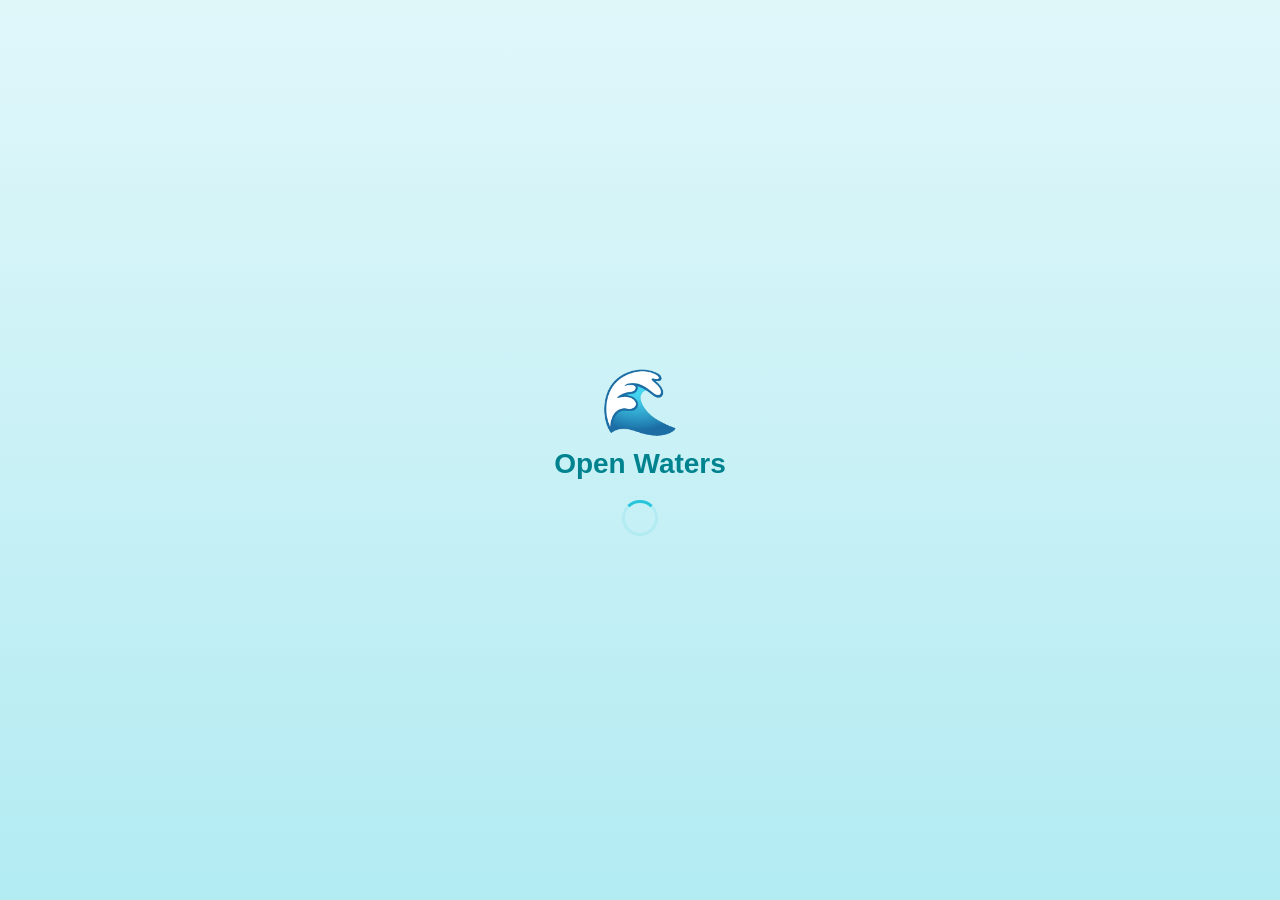
==== commit eff2ca13: "Update index.html" ====
--- a/index.html
+++ b/index.html
@@ -11,7 +11,7 @@
 </head>
 <body>
     <div id="app">
-        <!-- ЭКРАН ЗАГРУЗКИ (короткий, 1.5 сек) -->
+        <!-- ЗАГРУЗКА -->
         <div id="loading" class="screen active">
             <div class="loading-content">
                 <div class="logo">🌊</div>
@@ -33,14 +33,14 @@
                     </div>
                     <div class="input-group">
                         <label>Номер телефона</label>
-                        <input type="tel" id="regPhone" placeholder="+7 (999) 000-00-00" required autocomplete="tel" maxlength="18">
+                        <input type="tel" id="regPhone" placeholder="+7 (999) 999-99-99" required autocomplete="tel" maxlength="18">
                     </div>
                     <button type="submit" class="btn-primary">Получить код</button>
                 </form>
             </div>
         </div>
 
-        <!-- ПОДТВЕРЖДЕНИЕ SMS -->
+        <!-- SMS ПОДТВЕРЖДЕНИЕ -->
         <div id="verify" class="screen">
             <div class="card">
                 <div class="logo">📱</div>
@@ -116,7 +116,7 @@
 
                 <div class="referral-section">
                     <h3>🎁 Приведи друга</h3>
-                    <p>+500 бонусов за каждого друга</p>
+                    <p>+300 бонусов за каждого друга</p>
                     <div class="referral-box">
                         <input type="text" id="refLink" readonly>
                         <button class="btn-copy" onclick="copyRefLink()">📋</button>
@@ -127,25 +127,67 @@
                 <button class="btn-logout" onclick="logout()">🚪 Выйти</button>
             </div>
 
-            <!-- КОЛЕСО УДАЧИ (CSS-версия, надёжная) -->
+            <!-- КОЛЕСО УДАЧИ -->
             <div id="tab-wheel" class="tab-content">
                 <div class="wheel-section">
                     <h3>🎰 Колесо удачи</h3>
                     <p id="spinsLeft">Осталось прокруток: 0</p>
 
-                    <div class="wheel-outer">
+                    <div class="wheel-container">
                         <div class="wheel-pointer">▼</div>
-                        <div class="wheel-inner" id="wheel">
-                            <div class="slice" data-index="0"><span>50 баллов</span></div>
-                            <div class="slice" data-index="1"><span>Скидка<br>10%</span></div>
-                            <div class="slice" data-index="2"><span>100 баллов</span></div>
-                            <div class="slice" data-index="3"><span>Бесплатный<br>час</span></div>
-                            <div class="slice" data-index="4"><span>Скидка<br>20%</span></div>
-                            <div class="slice" data-index="5"><span>200 баллов</span></div>
-                            <div class="slice" data-index="6"><span>Мерч 🧢</span></div>
-                            <div class="slice" data-index="7"><span>Попробуй<br>ещё</span></div>
-                        </div>
-                        <div class="wheel-center">🌊</div>
+                        <div class="wheel" id="wheel">
+                            <div class="wheel-slice" data-index="0">
+                                <div class="slice-content">
+                                    <span class="slice-icon">💎</span>
+                                    <span class="slice-text">50 баллов</span>
+                                </div>
+                            </div>
+                            <div class="wheel-slice" data-index="1">
+                                <div class="slice-content">
+                                    <span class="slice-icon">🏷️</span>
+                                    <span class="slice-text">Скидка 10%</span>
+                                </div>
+                            </div>
+                            <div class="wheel-slice" data-index="2">
+                                <div class="slice-content">
+                                    <span class="slice-icon">💎</span>
+                                    <span class="slice-text">100 баллов</span>
+                                </div>
+                            </div>
+                            <div class="wheel-slice" data-index="3">
+                                <div class="slice-content">
+                                    <span class="slice-icon">🎁</span>
+                                    <span class="slice-text">Бесплатный час</span>
+                                </div>
+                            </div>
+                            <div class="wheel-slice" data-index="4">
+                                <div class="slice-content">
+                                    <span class="slice-icon">🏷️</span>
+                                    <span class="slice-text">Скидка 20%</span>
+                                </div>
+                            </div>
+                            <div class="wheel-slice" data-index="5">
+                                <div class="slice-content">
+                                    <span class="slice-icon">💎</span>
+                                    <span class="slice-text">200 баллов</span>
+                                </div>
+                            </div>
+                            <div class="wheel-slice" data-index="6">
+                                <div class="slice-content">
+                                    <span class="slice-icon">🧢</span>
+                                    <span class="slice-text">Мерч</span>
+                                </div>
+                            </div>
+                            <div class="wheel-slice" data-index="7">
+                                <div class="slice-content">
+                                    <span class="slice-icon">😅</span>
+                                    <span class="slice-text">Попробуй ещё</span>
+                                </div>
+                            </div>
+                        </div>
+                        <div class="wheel-center">
+                            <span>🌊</span>
+                        </div>
                     </div>
 
                     <button class="btn-primary btn-wheel" id="spinBtn" onclick="spinWheel()">🎲 Крутить</button>
@@ -175,7 +217,12 @@
                                 <option value="2">2 часа</option>
                                 <option value="3">3 часа</option>
                                 <option value="4">4 часа</option>
-                                <option value="5">5+ часов</option>
+                                <option value="5">5 часов</option>
+                                <option value="6">6 часов</option>
+                                <option value="7">7 часов</option>
+                                <option value="8">8 часов</option>
+                                <option value="9">9 часов</option>
+                                <option value="10">10 часов</option>
                             </select>
                         </div>
                         <div class="input-group">
@@ -207,6 +254,20 @@
                             </label>
                         </div>
 
+                        <!-- СПИСАНИЕ БОНУСОВ -->
+                        <div class="bonus-section" id="bonusSection" style="display:none;">
+                            <h4>💎 Использовать бонусы</h4>
+                            <label class="checkbox-label bonus-label">
+                                <input type="checkbox" id="useBonuses" onchange="updatePrice()">
+                                <span class="checkmark"></span>
+                                <div class="extra-info">
+                                    <span>Списать бонусы</span>
+                                    <span class="extra-price" id="bonusBalance">0 ₽</span>
+                                </div>
+                            </label>
+                            <p class="bonus-hint">Доступно: <span id="availableBonus">0</span> баллов = <span id="bonusRub">0</span> ₽</p>
+                        </div>
+
                         <div class="input-group">
                             <label>Пожелания</label>
                             <textarea id="bookNotes" placeholder="Например: нужен спасатель, первый раз на SUP..."></textarea>
@@ -224,6 +285,10 @@
                             <div class="price-row" id="freeHourRow" style="display:none;color:var(--success);">
                                 <span>🎁 Бесплатный час:</span>
                                 <span id="freeHourDiscount">-0 ₽</span>
+                            </div>
+                            <div class="price-row" id="bonusRow" style="display:none;color:var(--primary-dark);">
+                                <span>💎 Бонусы:</span>
+                                <span id="bonusDiscount">-0 ₽</span>
                             </div>
                             <div class="price-row total">
                                 <span>Итого:</span>
@@ -254,7 +319,7 @@
             </div>
         </div>
 
-        <!-- МОДАЛЬНОЕ ОКНО -->
+        <!-- МОДАЛКА КОРПОРАТИВОВ -->
         <div id="corporateModal" class="modal">
             <div class="modal-content">
                 <span class="close" onclick="closeModal()">&times;</span>
@@ -275,6 +340,35 @@
                 <button class="btn-primary" onclick="closeModal()">Понятно</button>
             </div>
         </div>
+
+        <!-- МОДАЛКА ОПЛАТЫ -->
+        <div id="paymentModal" class="modal">
+            <div class="modal-content payment-content">
+                <h3>💳 Оплата бронирования</h3>
+                <div class="payment-details">
+                    <div class="payment-row">
+                        <span>Бронирование:</span>
+                        <span id="paymentDesc">SUP аренда</span>
+                    </div>
+                    <div class="payment-row total">
+                        <span>Сумма к оплате:</span>
+                        <span id="paymentAmount">0 ₽</span>
+                    </div>
+                </div>
+                <div class="payment-methods">
+                    <button class="btn-payment" onclick="processPayment('card')">
+                        <span>💳</span> Банковская карта
+                    </button>
+                    <button class="btn-payment" onclick="processPayment('sbp')">
+                        <span>🏦</span> СБП (перевод)
+                    </button>
+                    <button class="btn-payment btn-cash" onclick="processPayment('cash')">
+                        <span>💵</span> Оплатить на месте
+                    </button>
+                </div>
+                <button class="btn-text" onclick="closePaymentModal()">Отмена</button>
+            </div>
+        </div>
     </div>
 
     <script src="app.js"></script>
--- a/style.css
+++ b/style.css
@@ -3,13 +3,13 @@
     --primary-dark: #00838F;
     --primary-light: #B2EBF2;
     --bg: #E0F7FA;
-    --card-bg: rgba(255, 255, 255, 0.92);
+    --card-bg: rgba(255, 255, 255, 0.95);
     --text: #263238;
     --text-light: #546E7A;
     --success: #66BB6A;
     --warning: #FFA726;
     --danger: #EF5350;
-    --shadow: 0 2px 12px rgba(0, 131, 143, 0.12);
+    --shadow: 0 2px 10px rgba(0, 131, 143, 0.1);
     --radius: 14px;
 }
 
@@ -22,14 +22,13 @@
 }
 
 html, body {
-    font-family: -apple-system, BlinkMacSystemFont, 'Segoe UI', Roboto, 'Helvetica Neue', Arial, sans-serif;
+    font-family: -apple-system, BlinkMacSystemFont, 'Segoe UI', Roboto, sans-serif;
     background: linear-gradient(180deg, #E0F7FA 0%, #B2EBF2 100%);
     color: var(--text);
     min-height: 100vh;
     min-height: 100dvh;
     overflow-x: hidden;
     -webkit-font-smoothing: antialiased;
-    -moz-osx-font-smoothing: grayscale;
 }
 
 #app {
@@ -39,39 +38,69 @@
     min-height: 100vh;
     min-height: 100dvh;
     position: relative;
-    padding: 0;
-}
-
-/* ЭКРАНЫ */
+}
+
+/* ===== ЭКРАНЫ ===== */
 .screen {
     display: none;
+    width: 100%;
     min-height: 100vh;
     min-height: 100dvh;
     padding: 16px;
-    padding-top: env(safe-area-inset-top, 16px);
-    padding-bottom: env(safe-area-inset-bottom, 16px);
-    animation: fadeIn 0.25s ease;
-}
-
-.screen.active { display: block; }
-
-@keyframes fadeIn {
-    from { opacity: 0; transform: translateY(8px); }
-    to { opacity: 1; transform: translateY(0); }
-}
-
-/* РЕГИСТРАЦИЯ */
-#register {
-    display: flex;
+    padding-top: max(16px, env(safe-area-inset-top));
+    padding-bottom: max(16px, env(safe-area-inset-bottom));
+}
+
+.screen.active { 
+    display: flex; 
+    flex-direction: column;
+}
+
+/* ЗАГРУЗКА */
+#loading {
     align-items: center;
     justify-content: center;
-    padding: 20px;
+    text-align: center;
+}
+
+.loading-content .logo { 
+    font-size: 64px; 
+    margin-bottom: 8px; 
+    animation: wave 1.5s ease-in-out infinite;
+}
+
+.loading-content h1 { 
+    font-size: 28px; 
+    color: var(--primary-dark); 
+    margin-bottom: 20px;
+    font-weight: 700;
+}
+
+@keyframes wave {
+    0%, 100% { transform: translateY(0); }
+    50% { transform: translateY(-8px); }
+}
+
+.loader { 
+    width: 36px; 
+    height: 36px; 
+    border: 3px solid var(--primary-light); 
+    border-top-color: var(--primary); 
+    border-radius: 50%; 
+    animation: spin 0.8s linear infinite; 
+    margin: 0 auto; 
+}
+
+@keyframes spin { to { transform: rotate(360deg); } }
+
+/* РЕГИСТРАЦИЯ */
+#register, #verify {
+    align-items: center;
+    justify-content: center;
 }
 
 .card {
     background: var(--card-bg);
-    backdrop-filter: blur(12px);
-    -webkit-backdrop-filter: blur(12px);
     border-radius: var(--radius);
     padding: 28px 20px;
     box-shadow: var(--shadow);
@@ -80,32 +109,19 @@
     text-align: center;
 }
 
-.card .logo { 
-    font-size: 56px; 
-    margin-bottom: 12px; 
-    line-height: 1;
-}
-
-.card h2 { 
-    color: var(--primary-dark); 
-    margin-bottom: 4px; 
-    font-size: 22px;
-    font-weight: 700;
-}
-
-.subtitle { 
+.card .logo { font-size: 52px; margin-bottom: 10px; }
+.card h2 { color: var(--primary-dark); font-size: 22px; font-weight: 700; margin-bottom: 4px; }
+.subtitle { color: var(--text-light); font-size: 14px; margin-bottom: 24px; }
+
+.hint { 
+    font-size: 13px; 
     color: var(--text-light); 
-    margin-bottom: 24px; 
-    font-size: 14px;
-    line-height: 1.4;
-}
+    margin: -8px 0 16px; 
+}
+.hint span { font-weight: 700; color: var(--primary-dark); }
 
 /* ИНПУТЫ */
-.input-group { 
-    margin-bottom: 16px; 
-    text-align: left; 
-}
-
+.input-group { margin-bottom: 16px; text-align: left; }
 .input-group label { 
     display: block; 
     font-size: 12px; 
@@ -125,7 +141,6 @@
     border-radius: 12px;
     font-size: 16px;
     background: white;
-    transition: all 0.2s;
     font-family: inherit;
     -webkit-appearance: none;
     appearance: none;
@@ -139,10 +154,7 @@
     box-shadow: 0 0 0 3px rgba(38, 198, 218, 0.15);
 }
 
-.input-group textarea { 
-    min-height: 80px; 
-    resize: vertical; 
-}
+.input-group textarea { min-height: 80px; resize: vertical; }
 
 /* КНОПКИ */
 .btn-primary {
@@ -155,21 +167,13 @@
     font-size: 16px;
     font-weight: 700;
     cursor: pointer;
-    transition: all 0.15s;
-    box-shadow: 0 4px 12px rgba(38, 198, 218, 0.35);
-    -webkit-tap-highlight-color: rgba(255,255,255,0.2);
-}
-
-.btn-primary:active { 
-    transform: scale(0.97); 
-    box-shadow: 0 2px 8px rgba(38, 198, 218, 0.25);
-}
-
-.btn-primary:disabled { 
-    opacity: 0.5; 
-    cursor: not-allowed; 
-    transform: none;
-}
+    transition: transform 0.15s;
+    box-shadow: 0 4px 12px rgba(38, 198, 218, 0.3);
+    margin-bottom: 12px;
+}
+
+.btn-primary:active { transform: scale(0.97); }
+.btn-primary:disabled { opacity: 0.5; transform: none; cursor: not-allowed; }
 
 .btn-secondary {
     width: 100%;
@@ -181,11 +185,30 @@
     font-size: 15px;
     font-weight: 600;
     cursor: pointer;
-    transition: all 0.15s;
-}
-
-.btn-secondary:active { 
-    background: var(--primary-light); 
+}
+
+.btn-text {
+    background: none;
+    border: none;
+    color: var(--primary-dark);
+    font-size: 14px;
+    font-weight: 600;
+    cursor: pointer;
+    padding: 8px;
+    text-decoration: underline;
+}
+
+.btn-logout {
+    width: 100%;
+    padding: 14px;
+    background: rgba(239, 83, 80, 0.1);
+    color: var(--danger);
+    border: 2px solid rgba(239, 83, 80, 0.2);
+    border-radius: 12px;
+    font-size: 15px;
+    font-weight: 600;
+    cursor: pointer;
+    margin-top: 16px;
 }
 
 /* ШАПКА */
@@ -195,24 +218,11 @@
     align-items: center;
     margin-bottom: 16px;
     padding-top: 4px;
-}
-
-.header-info h1 { 
-    font-size: 22px; 
-    color: var(--primary-dark);
-    font-weight: 700;
-    line-height: 1.2;
-}
-
-.status { 
-    font-size: 11px; 
-    color: var(--success); 
-    font-weight: 600;
-    display: flex;
-    align-items: center;
-    gap: 4px;
-}
-
+    flex-shrink: 0;
+}
+
+.header-info h1 { font-size: 22px; color: var(--primary-dark); font-weight: 700; }
+.status { font-size: 11px; color: var(--success); font-weight: 600; }
 .user-avatar {
     width: 42px;
     height: 42px;
@@ -234,16 +244,12 @@
     background: rgba(255,255,255,0.7);
     padding: 5px;
     border-radius: 12px;
-    backdrop-filter: blur(10px);
-    -webkit-backdrop-filter: blur(10px);
-    position: sticky;
-    top: 8px;
-    z-index: 100;
+    flex-shrink: 0;
 }
 
 .nav-tab {
     flex: 1;
-    padding: 10px 6px;
+    padding: 10px 4px;
     border: none;
     background: transparent;
     border-radius: 10px;
@@ -251,9 +257,7 @@
     font-weight: 700;
     color: var(--text-light);
     cursor: pointer;
-    transition: all 0.2s;
     white-space: nowrap;
-    -webkit-tap-highlight-color: transparent;
 }
 
 .nav-tab.active {
@@ -263,8 +267,8 @@
 }
 
 /* ВКЛАДКИ */
-.tab-content { display: none; }
-.tab-content.active { display: block; animation: fadeIn 0.25s ease; }
+.tab-content { display: none; flex: 1; overflow-y: auto; }
+.tab-content.active { display: block; }
 
 /* СТАТИСТИКА */
 .stats-grid {
@@ -272,14 +276,13 @@
     grid-template-columns: repeat(3, 1fr);
     gap: 8px;
     margin-bottom: 16px;
+    flex-shrink: 0;
 }
 
 .stat-card {
     background: var(--card-bg);
-    backdrop-filter: blur(10px);
-    -webkit-backdrop-filter: blur(10px);
     border-radius: 12px;
-    padding: 14px 8px;
+    padding: 14px 6px;
     text-align: center;
     box-shadow: var(--shadow);
 }
@@ -289,69 +292,32 @@
     color: white;
 }
 
-.stat-value {
-    display: block;
-    font-size: 22px;
-    font-weight: 800;
-    margin-bottom: 3px;
-    line-height: 1;
-}
-
-.stat-label {
-    font-size: 10px;
-    color: var(--text-light);
-    text-transform: uppercase;
-    letter-spacing: 0.5px;
-    font-weight: 600;
-}
-
+.stat-value { display: block; font-size: 22px; font-weight: 800; margin-bottom: 3px; }
+.stat-label { font-size: 10px; color: var(--text-light); text-transform: uppercase; font-weight: 600; }
 .stat-card.highlight .stat-label { color: rgba(255,255,255,0.9); }
 
 /* ПРОГРЕСС */
 .progress-section {
     background: var(--card-bg);
-    backdrop-filter: blur(10px);
     border-radius: var(--radius);
     padding: 18px;
     margin-bottom: 16px;
     box-shadow: var(--shadow);
 }
 
-.progress-section h3 { 
-    font-size: 15px; 
-    margin-bottom: 3px; 
-    color: var(--primary-dark);
-    font-weight: 700;
-}
-
-.progress-section > p { 
-    font-size: 13px; 
-    color: var(--text-light); 
-    margin-bottom: 14px; 
-}
-
-.progress-bar {
-    height: 8px;
-    background: var(--primary-light);
-    border-radius: 4px;
-    overflow: hidden;
-    margin-bottom: 10px;
-}
-
+.progress-section h3 { font-size: 15px; color: var(--primary-dark); font-weight: 700; margin-bottom: 3px; }
+.progress-section > p { font-size: 13px; color: var(--text-light); margin-bottom: 14px; }
+
+.progress-bar { height: 8px; background: var(--primary-light); border-radius: 4px; overflow: hidden; }
 .progress-fill {
     height: 100%;
     background: linear-gradient(90deg, var(--primary) 0%, var(--primary-dark) 100%);
     border-radius: 4px;
-    transition: width 0.5s cubic-bezier(0.4, 0, 0.2, 1);
+    transition: width 0.5s ease;
     width: 0%;
 }
 
-.progress-steps {
-    display: flex;
-    justify-content: space-between;
-    padding: 0 2px;
-}
-
+.progress-steps { display: flex; justify-content: space-between; margin-top: 10px; }
 .step {
     width: 28px;
     height: 28px;
@@ -364,36 +330,21 @@
     font-weight: 700;
     color: var(--primary-dark);
     transition: all 0.3s;
-    flex-shrink: 0;
-}
-
-.step.active {
-    background: var(--primary);
-    color: white;
-    transform: scale(1.1);
-    box-shadow: 0 2px 8px rgba(38, 198, 218, 0.4);
-}
-
+}
+.step.active { background: var(--primary); color: white; transform: scale(1.1); }
 .step.gift { font-size: 14px; }
 
 /* ИСТОРИЯ */
 .history-section {
     background: var(--card-bg);
-    backdrop-filter: blur(10px);
     border-radius: var(--radius);
     padding: 18px;
     margin-bottom: 16px;
     box-shadow: var(--shadow);
 }
 
-.history-section h3 { 
-    font-size: 15px; 
-    margin-bottom: 12px; 
-    color: var(--primary-dark);
-    font-weight: 700;
-}
-
-.history-list { max-height: 220px; overflow-y: auto; }
+.history-section h3 { font-size: 15px; color: var(--primary-dark); font-weight: 700; margin-bottom: 12px; }
+.history-list { max-height: 200px; overflow-y: auto; }
 
 .history-item {
     display: flex;
@@ -406,17 +357,8 @@
     gap: 8px;
 }
 
-.history-item .date { 
-    font-size: 13px; 
-    font-weight: 700; 
-    color: var(--text);
-}
-
-.history-item .info { 
-    font-size: 11px; 
-    color: var(--text-light); 
-    margin-top: 2px;
-}
+.history-item .date { font-size: 13px; font-weight: 700; }
+.history-item .info { font-size: 11px; color: var(--text-light); margin-top: 2px; }
 
 .history-item .badge {
     padding: 4px 10px;
@@ -429,43 +371,23 @@
 
 .badge-paid { background: var(--success); color: white; }
 .badge-free { background: var(--warning); color: white; }
-.badge-pending { background: var(--primary-light); color: var(--primary-dark); }
-
-.empty { 
-    text-align: center; 
-    color: var(--text-light); 
-    font-size: 14px; 
-    padding: 24px; 
-}
+.badge-pending { background: #ECEFF1; color: var(--text-light); }
+
+.empty { text-align: center; color: var(--text-light); font-size: 14px; padding: 24px; }
 
 /* РЕФЕРАЛКА */
 .referral-section {
     background: var(--card-bg);
-    backdrop-filter: blur(10px);
     border-radius: var(--radius);
     padding: 18px;
     box-shadow: var(--shadow);
-}
-
-.referral-section h3 { 
-    font-size: 15px; 
-    margin-bottom: 3px; 
-    color: var(--primary-dark);
-    font-weight: 700;
-}
-
-.referral-section > p { 
-    font-size: 13px; 
-    color: var(--text-light); 
-    margin-bottom: 14px; 
-}
-
-.referral-box {
-    display: flex;
-    gap: 8px;
-    margin-bottom: 12px;
-}
-
+    margin-bottom: 16px;
+}
+
+.referral-section h3 { font-size: 15px; color: var(--primary-dark); font-weight: 700; margin-bottom: 3px; }
+.referral-section > p { font-size: 13px; color: var(--text-light); margin-bottom: 14px; }
+
+.referral-box { display: flex; gap: 8px; margin-bottom: 12px; }
 .referral-box input {
     flex: 1;
     padding: 12px;
@@ -473,82 +395,56 @@
     border-radius: 10px;
     font-size: 12px;
     background: white;
-    overflow: hidden;
-    text-overflow: ellipsis;
-}
-
-.btn-copy {
-    padding: 12px 14px;
-    background: var(--primary-light);
-    border: none;
-    border-radius: 10px;
-    font-size: 16px;
-    cursor: pointer;
-    flex-shrink: 0;
-    -webkit-tap-highlight-color: transparent;
-}
-
-.btn-share {
-    width: 100%;
-    padding: 14px;
-    background: linear-gradient(135deg, #66BB6A 0%, #43A047 100%);
-    color: white;
-    border: none;
-    border-radius: 12px;
-    font-size: 15px;
-    font-weight: 700;
-    cursor: pointer;
-    -webkit-tap-highlight-color: transparent;
-}
-
-/* ===== КОЛЕСО УДАЧИ (ПОЛНОСТЬЮ ПЕРЕДЕЛАНО) ===== */
-.wheel-section { 
-    text-align: center; 
-    padding: 8px 0; 
-}
-
-.wheel-section h3 { 
-    font-size: 18px; 
-    color: var(--primary-dark); 
-    margin-bottom: 4px;
-    font-weight: 700;
-}
-
-#spinsLeft { 
-    color: var(--text-light); 
-    font-size: 14px; 
-    margin-bottom: 20px; 
-    font-weight: 500;
-}
-
-/* Контейнер колеса */
-.wheel-wrapper {
+}
+
+.btn-copy { padding: 12px 14px; background: var(--primary-light); border: none; border-radius: 10px; font-size: 16px; cursor: pointer; flex-shrink: 0; }
+.btn-share { width: 100%; padding: 14px; background: linear-gradient(135deg, #66BB6A 0%, #43A047 100%); color: white; border: none; border-radius: 12px; font-size: 15px; font-weight: 700; cursor: pointer; }
+
+/* ===== КОЛЕСО УДАЧИ (CSS-ONLY, НАДЁЖНОЕ) ===== */
+.wheel-section { text-align: center; padding: 8px 0; }
+.wheel-section h3 { font-size: 18px; color: var(--primary-dark); font-weight: 700; margin-bottom: 4px; }
+#spinsLeft { color: var(--text-light); font-size: 14px; margin-bottom: 20px; font-weight: 500; }
+
+/* Внешний контейнер */
+.wheel-outer {
     position: relative;
-    width: 260px;
-    height: 260px;
+    width: 280px;
+    height: 280px;
     margin: 0 auto 24px;
 }
 
 /* Указатель */
 .wheel-pointer {
     position: absolute;
-    top: -8px;
+    top: -6px;
     left: 50%;
     transform: translateX(-50%);
-    font-size: 28px;
+    font-size: 24px;
     color: var(--danger);
     z-index: 20;
-    text-shadow: 0 2px 6px rgba(0,0,0,0.25);
-    filter: drop-shadow(0 0 4px rgba(239,83,80,0.4));
+    filter: drop-shadow(0 2px 4px rgba(0,0,0,0.3));
     pointer-events: none;
 }
 
-/* Само колесо */
-.wheel {
+/* Внутреннее колесо */
+.wheel-inner {
     width: 100%;
     height: 100%;
     border-radius: 50%;
     position: relative;
+    overflow: hidden;
+    border: 4px solid white;
+    box-shadow: 0 4px 20px rgba(0,0,0,0.15), inset 0 0 0 2px rgba(255,255,255,0.5);
+    transition: transform 5s cubic-bezier(0.1, 0.7, 0.1, 1);
+    background: white;
+}
+
+/* Сегменты — используем conic-gradient для точности */
+.wheel-inner::before {
+    content: '';
+    position: absolute;
+    top: 0; left: 0; right: 0; bottom: 0;
+    border-radius: 50%;
     background: conic-gradient(
         var(--primary) 0deg 45deg,
         #E0F7FA 45deg 90deg,
@@ -559,72 +455,79 @@
         var(--primary-light) 270deg 315deg,
         #B2EBF2 315deg 360deg
     );
-    box-shadow: 
-        0 4px 20px rgba(0,0,0,0.15),
-        inset 0 0 0 4px white,
-        inset 0 0 20px rgba(0,0,0,0.05);
-    transition: transform 5s cubic-bezier(0.1, 0.7, 0.1, 1);
-    overflow: hidden;
-}
-
-/* Сегменты колеса */
-.wheel-item {
+    z-index: 1;
+}
+
+/* Белые линии-разделители */
+.wheel-inner::after {
+    content: '';
+    position: absolute;
+    top: 0; left: 0; right: 0; bottom: 0;
+    border-radius: 50%;
+    background: 
+        linear-gradient(0deg, transparent 49.5%, white 49.5%, white 50.5%, transparent 50.5%),
+        linear-gradient(45deg, transparent 49.5%, white 49.5%, white 50.5%, transparent 50.5%),
+        linear-gradient(90deg, transparent 49.5%, white 49.5%, white 50.5%, transparent 50.5%),
+        linear-gradient(135deg, transparent 49.5%, white 49.5%, white 50.5%, transparent 50.5%);
+    z-index: 2;
+}
+
+/* Текст на сегментах */
+.slice {
     position: absolute;
     width: 50%;
     height: 50%;
     top: 0;
     left: 50%;
     transform-origin: 0% 100%;
+    z-index: 3;
     display: flex;
     align-items: flex-start;
     justify-content: center;
-    padding-top: 16px;
+    padding-top: 18px;
     pointer-events: none;
 }
 
-.wheel-item:nth-child(1) { transform: rotate(0deg); }
-.wheel-item:nth-child(2) { transform: rotate(45deg); }
-.wheel-item:nth-child(3) { transform: rotate(90deg); }
-.wheel-item:nth-child(4) { transform: rotate(135deg); }
-.wheel-item:nth-child(5) { transform: rotate(180deg); }
-.wheel-item:nth-child(6) { transform: rotate(225deg); }
-.wheel-item:nth-child(7) { transform: rotate(270deg); }
-.wheel-item:nth-child(8) { transform: rotate(315deg); }
-
-.wheel-item span {
+.slice:nth-child(1) { transform: rotate(0deg); }
+.slice:nth-child(2) { transform: rotate(45deg); }
+.slice:nth-child(3) { transform: rotate(90deg); }
+.slice:nth-child(4) { transform: rotate(135deg); }
+.slice:nth-child(5) { transform: rotate(180deg); }
+.slice:nth-child(6) { transform: rotate(225deg); }
+.slice:nth-child(7) { transform: rotate(270deg); }
+.slice:nth-child(8) { transform: rotate(315deg); }
+
+.slice span {
     transform: rotate(22.5deg);
-    font-size: 10px;
+    font-size: 11px;
     font-weight: 800;
     color: var(--primary-dark);
     text-align: center;
     width: 70px;
     line-height: 1.2;
-    text-shadow: 0 1px 2px rgba(255,255,255,0.8);
-}
-
-/* Центр колеса */
+    text-shadow: 0 1px 2px rgba(255,255,255,0.9);
+}
+
+/* Центр */
 .wheel-center {
     position: absolute;
     top: 50%;
     left: 50%;
     transform: translate(-50%, -50%);
-    width: 50px;
-    height: 50px;
+    width: 52px;
+    height: 52px;
     background: white;
     border-radius: 50%;
     display: flex;
     align-items: center;
     justify-content: center;
-    font-size: 24px;
+    font-size: 26px;
     box-shadow: 0 2px 12px rgba(0,0,0,0.15);
     z-index: 10;
     border: 3px solid var(--primary-light);
 }
 
-.btn-wheel { 
-    max-width: 200px; 
-    margin: 0 auto 12px; 
-}
+.btn-wheel { max-width: 200px; margin: 0 auto 12px; }
 
 .wheel-result {
     min-height: 40px;
@@ -634,7 +537,6 @@
     padding: 12px 16px;
     background: rgba(255,255,255,0.9);
     border-radius: 12px;
-    backdrop-filter: blur(10px);
     line-height: 1.4;
     margin: 0 8px;
 }
@@ -642,328 +544,81 @@
 /* БРОНИРОВАНИЕ */
 .booking-section {
     background: var(--card-bg);
-    backdrop-filter: blur(10px);
     border-radius: var(--radius);
     padding: 18px;
     box-shadow: var(--shadow);
 }
 
-.booking-section h3 { 
-    font-size: 17px; 
-    color: var(--primary-dark); 
-    margin-bottom: 18px;
-    font-weight: 700;
-}
-
-.counter {
-    display: flex;
-    align-items: center;
-    gap: 16px;
-    justify-content: center;
-    padding: 10px;
-    background: white;
-    border-radius: 12px;
-    border: 2px solid var(--primary-light);
-}
-
-.counter button {
-    width: 42px;
-    height: 42px;
-    border-radius: 10px;
-    border: none;
-    background: var(--primary-light);
-    font-size: 20px;
-    font-weight: 700;
-    color: var(--primary-dark);
-    cursor: pointer;
-    display: flex;
-    align-items: center;
-    justify-content: center;
-    -webkit-tap-highlight-color: transparent;
-}
-
-.counter button:active { 
-    background: var(--primary); 
-    color: white; 
-}
-
-.counter span { 
-    font-size: 22px; 
-    font-weight: 800; 
-    min-width: 32px; 
-    text-align: center; 
-}
+.booking-section h3 { font-size: 17px; color: var(--primary-dark); font-weight: 700; margin-bottom: 18px; }
+
+.counter { display: flex; align-items: center; gap: 16px; justify-content: center; padding: 10px; background: white; border-radius: 12px; border: 2px solid var(--primary-light); }
+.counter button { width: 42px; height: 42px; border-radius: 10px; border: none; background: var(--primary-light); font-size: 20px; font-weight: 700; color: var(--primary-dark); cursor: pointer; display: flex; align-items: center; justify-content: center; }
+.counter button:active { background: var(--primary); color: white; }
+.counter span { font-size: 22px; font-weight: 800; min-width: 32px; text-align: center; }
 
 .extras-section { margin: 18px 0; }
-
-.extras-section h4 { 
-    font-size: 13px; 
-    color: var(--text-light); 
-    margin-bottom: 12px; 
-    text-transform: uppercase;
-    font-weight: 700;
-    letter-spacing: 0.5px;
-}
-
-.checkbox-label {
-    display: flex;
-    align-items: center;
-    gap: 12px;
-    padding: 14px;
-    background: white;
-    border-radius: 12px;
-    margin-bottom: 8px;
-    cursor: pointer;
-    border: 2px solid transparent;
-    transition: all 0.2s;
-    -webkit-tap-highlight-color: transparent;
-}
-
-.checkbox-label:active { 
-    border-color: var(--primary-light); 
-}
-
+.extras-section h4 { font-size: 13px; color: var(--text-light); margin-bottom: 12px; text-transform: uppercase; font-weight: 700; }
+
+.checkbox-label { display: flex; align-items: center; gap: 12px; padding: 14px; background: white; border-radius: 12px; margin-bottom: 8px; cursor: pointer; border: 2px solid transparent; transition: all 0.2s; }
+.checkbox-label:active { border-color: var(--primary-light); }
 .checkbox-label input { display: none; }
 
-.checkmark {
-    width: 24px;
-    height: 24px;
-    border: 2px solid var(--primary-light);
-    border-radius: 8px;
-    display: flex;
-    align-items: center;
-    justify-content: center;
-    transition: all 0.2s;
-    flex-shrink: 0;
-}
-
-.checkbox-label input:checked + .checkmark {
-    background: var(--primary);
-    border-color: var(--primary);
-}
-
-.checkbox-label input:checked + .checkmark::after {
-    content: '✓';
-    color: white;
-    font-size: 14px;
-    font-weight: 700;
-}
-
-.extra-info {
-    flex: 1;
-    display: flex;
-    justify-content: space-between;
-    align-items: center;
-    gap: 8px;
-}
-
-.extra-price { 
-    font-weight: 700; 
-    color: var(--primary-dark); 
-    white-space: nowrap;
-}
-
-/* ЦЕНЫ */
-.price-calc {
-    background: linear-gradient(135deg, var(--primary-light) 0%, rgba(255,255,255,0.8) 100%);
-    border-radius: 14px;
-    padding: 16px;
-    margin: 18px 0;
-}
-
-.price-row {
-    display: flex;
-    justify-content: space-between;
-    padding: 5px 0;
-    font-size: 14px;
-}
-
-.price-row.total {
-    border-top: 2px solid var(--primary);
-    margin-top: 8px;
-    padding-top: 10px;
-    font-size: 18px;
-    font-weight: 800;
-    color: var(--primary-dark);
-}
-
-.included {
-    background: rgba(102, 187, 106, 0.1);
-    border-radius: 12px;
-    padding: 16px;
-    margin-bottom: 18px;
-}
-
-.included h4 { 
-    color: var(--success); 
-    font-size: 13px; 
-    margin-bottom: 10px;
-    font-weight: 700;
-}
-
-.included ul { 
-    list-style: none; 
-    font-size: 13px; 
-}
-
-.included ul li {
-    padding: 3px 0;
-    padding-left: 20px;
-    position: relative;
-}
-
-.included ul li::before {
-    content: '✓';
-    position: absolute;
-    left: 0;
-    color: var(--success);
-    font-weight: 700;
-    font-size: 12px;
-}
+.checkmark { width: 24px; height: 24px; border: 2px solid var(--primary-light); border-radius: 8px; display: flex; align-items: center; justify-content: center; transition: all 0.2s; flex-shrink: 0; }
+.checkbox-label input:checked + .checkmark { background: var(--primary); border-color: var(--primary); }
+.checkbox-label input:checked + .checkmark::after { content: '✓'; color: white; font-size: 14px; font-weight: 700; }
+
+.extra-info { flex: 1; display: flex; justify-content: space-between; align-items: center; gap: 8px; }
+.extra-price { font-weight: 700; color: var(--primary-dark); white-space: nowrap; }
+
+.price-calc { background: linear-gradient(135deg, var(--primary-light) 0%, rgba(255,255,255,0.8) 100%); border-radius: 14px; padding: 16px; margin: 18px 0; }
+.price-row { display: flex; justify-content: space-between; padding: 5px 0; font-size: 14px; }
+.price-row.total { border-top: 2px solid var(--primary); margin-top: 8px; padding-top: 10px; font-size: 18px; font-weight: 800; color: var(--primary-dark); }
+
+.included { background: rgba(102, 187, 106, 0.1); border-radius: 12px; padding: 16px; margin-bottom: 18px; }
+.included h4 { color: var(--success); font-size: 13px; margin-bottom: 10px; font-weight: 700; }
+.included ul { list-style: none; font-size: 13px; }
+.included ul li { padding: 3px 0; padding-left: 20px; position: relative; }
+.included ul li::before { content: '✓'; position: absolute; left: 0; color: var(--success); font-weight: 700; font-size: 12px; }
 
 .btn-book { margin-bottom: 18px; }
 
-.corporate-section {
-    text-align: center;
-    padding: 18px;
-    background: rgba(255,255,255,0.6);
-    border-radius: 14px;
-    border: 2px dashed var(--primary-light);
-}
-
-.corporate-section h4 { 
-    color: var(--primary-dark); 
-    margin-bottom: 4px;
-    font-weight: 700;
-}
-
-.corporate-section p { 
-    font-size: 14px; 
-    color: var(--text-light); 
-    margin-bottom: 12px; 
-}
+.corporate-section { text-align: center; padding: 18px; background: rgba(255,255,255,0.6); border-radius: 14px; border: 2px dashed var(--primary-light); }
+.corporate-section h4 { color: var(--primary-dark); margin-bottom: 4px; font-weight: 700; }
+.corporate-section p { font-size: 14px; color: var(--text-light); margin-bottom: 12px; }
 
 /* МОДАЛКА */
-.modal {
-    display: none;
-    position: fixed;
-    top: 0;
-    left: 0;
-    width: 100%;
-    height: 100%;
-    background: rgba(0,0,0,0.5);
-    z-index: 1000;
-    align-items: center;
-    justify-content: center;
-    padding: 20px;
-    backdrop-filter: blur(4px);
-}
-
+.modal { display: none; position: fixed; top: 0; left: 0; width: 100%; height: 100%; background: rgba(0,0,0,0.5); z-index: 1000; align-items: center; justify-content: center; padding: 20px; }
 .modal.active { display: flex; }
 
-.modal-content {
-    background: white;
-    border-radius: var(--radius);
-    padding: 24px;
-    max-width: 380px;
-    width: 100%;
-    max-height: 85vh;
-    overflow-y: auto;
-    position: relative;
-    animation: slideUp 0.3s ease;
-    box-shadow: 0 20px 60px rgba(0,0,0,0.2);
-}
-
-@keyframes slideUp {
-    from { transform: translateY(40px); opacity: 0; }
-    to { transform: translateY(0); opacity: 1; }
-}
-
-.close {
-    position: absolute;
-    top: 12px;
-    right: 16px;
-    font-size: 28px;
-    cursor: pointer;
-    color: var(--text-light);
-    width: 36px;
-    height: 36px;
-    display: flex;
-    align-items: center;
-    justify-content: center;
-    border-radius: 50%;
-    transition: all 0.2s;
-    -webkit-tap-highlight-color: transparent;
-}
-
-.close:active { 
-    background: var(--primary-light); 
-}
-
-.corporate-price {
-    font-size: 32px;
-    font-weight: 800;
-    color: var(--primary-dark);
-    text-align: center;
-    margin: 16px 0;
-}
-
-.modal-content h4 { 
-    color: var(--primary-dark); 
-    margin: 16px 0 8px; 
-    font-size: 15px;
-    font-weight: 700;
-}
-
-.modal-content ul { 
-    list-style: none; 
-    font-size: 14px; 
-    margin-bottom: 10px; 
-}
-
-.modal-content ul li {
-    padding: 4px 0;
-    padding-left: 20px;
-    position: relative;
-}
-
-.modal-content ul li::before {
-    content: '✓';
-    position: absolute;
-    left: 0;
-    color: var(--success);
-    font-weight: 700;
-}
-
-.corporate-note {
-    text-align: center;
-    color: var(--text-light);
-    font-size: 13px;
-    margin: 16px 0;
-    font-style: italic;
-}
-
-/* СКРОЛЛБАР */
+.modal-content { background: white; border-radius: var(--radius); padding: 24px; max-width: 380px; width: 100%; max-height: 85vh; overflow-y: auto; position: relative; animation: slideUp 0.3s ease; box-shadow: 0 20px 60px rgba(0,0,0,0.2); }
+@keyframes slideUp { from { transform: translateY(40px); opacity: 0; } to { transform: translateY(0); opacity: 1; } }
+
+.close { position: absolute; top: 12px; right: 16px; font-size: 28px; cursor: pointer; color: var(--text-light); width: 36px; height: 36px; display: flex; align-items: center; justify-content: center; border-radius: 50%; }
+.close:active { background: var(--primary-light); }
+
+.corporate-price { font-size: 32px; font-weight: 800; color: var(--primary-dark); text-align: center; margin: 16px 0; }
+.modal-content h4 { color: var(--primary-dark); margin: 16px 0 8px; font-size: 15px; font-weight: 700; }
+.modal-content ul { list-style: none; font-size: 14px; margin-bottom: 10px; }
+.modal-content ul li { padding: 4px 0; padding-left: 20px; position: relative; }
+.modal-content ul li::before { content: '✓'; position: absolute; left: 0; color: var(--success); font-weight: 700; }
+.corporate-note { text-align: center; color: var(--text-light); font-size: 13px; margin: 16px 0; font-style: italic; }
+
 ::-webkit-scrollbar { width: 5px; }
 ::-webkit-scrollbar-track { background: transparent; }
 ::-webkit-scrollbar-thumb { background: var(--primary-light); border-radius: 3px; }
 
-/* ФИКСЫ ДЛЯ iOS */
 @supports (-webkit-touch-callout: none) {
     .screen { padding-bottom: 30px; }
-    .nav-tabs { margin-bottom: 12px; }
-}
-
-/* ФИКСЫ ДЛЯ МАЛЕНЬКИХ ЭКРАНОВ */
+}
+
 @media (max-width: 360px) {
     .stat-value { font-size: 18px; }
     .stat-label { font-size: 9px; }
-    .wheel-wrapper { width: 240px; height: 240px; }
-    .wheel-item span { font-size: 9px; width: 60px; }
+    .wheel-outer { width: 240px; height: 240px; }
+    .slice span { font-size: 9px; width: 60px; }
     .nav-tab { font-size: 12px; padding: 8px 4px; }
 }
 
-/* ФИКСЫ ДЛЯ БОЛЬШИХ ЭКРАНОВ */
 @media (min-width: 480px) {
-    #app { max-width: 480px; }
-}
+    #app { max-width: 480px; margin: 0 auto; }
+}
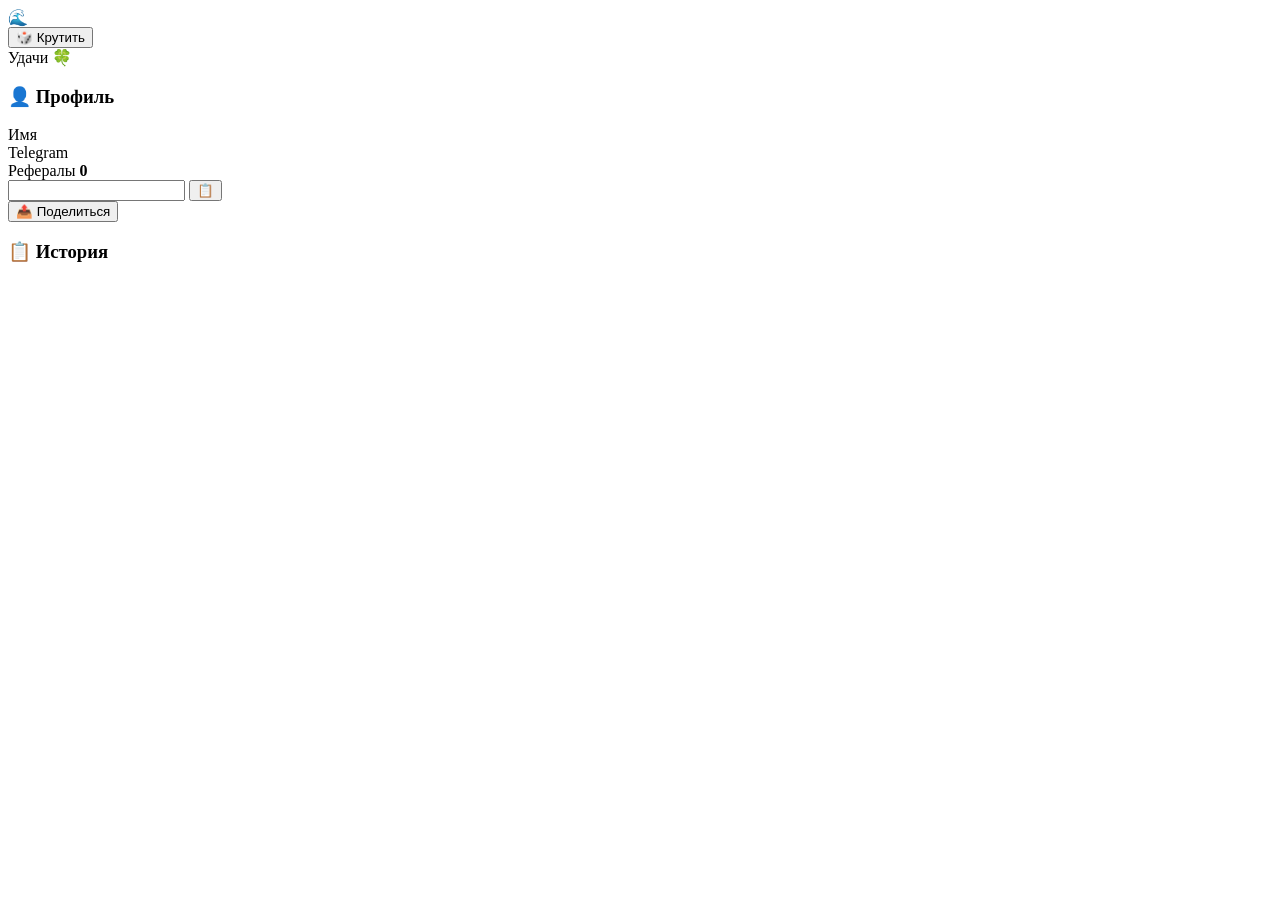
==== commit a3c7d835: "Update index.html" ====
--- a/index.html
+++ b/index.html
@@ -1,376 +1,70 @@
 <!DOCTYPE html>
-<html lang="ru">
-<head>
-    <meta charset="UTF-8">
-    <meta name="viewport" content="width=device-width, initial-scale=1.0, maximum-scale=1.0, user-scalable=no, viewport-fit=cover">
-    <meta name="apple-mobile-web-app-capable" content="yes">
-    <title>Open Waters</title>
-    <script src="https://telegram.org/js/telegram-web-app.js"></script>
-    <link rel="stylesheet" href="style.css">
-<base target="_blank">
-</head>
-<body>
-    <div id="app">
-        <!-- ЗАГРУЗКА -->
-        <div id="loading" class="screen active">
-            <div class="loading-content">
-                <div class="logo">🌊</div>
-                <h1>Open Waters</h1>
-                <div class="loader"></div>
-            </div>
-        </div>
+                    </div>
 
-        <!-- РЕГИСТРАЦИЯ -->
-        <div id="register" class="screen">
-            <div class="card">
-                <div class="logo">🌊</div>
-                <h2>Добро пожаловать!</h2>
-                <p class="subtitle">Зарегистрируйтесь один раз</p>
-                <form id="registerForm">
-                    <div class="input-group">
-                        <label>Ваше имя</label>
-                        <input type="text" id="regName" placeholder="Иван" required autocomplete="name">
+                    <div class="wheel-center">
+                        🌊
                     </div>
-                    <div class="input-group">
-                        <label>Номер телефона</label>
-                        <input type="tel" id="regPhone" placeholder="+7 (999) 999-99-99" required autocomplete="tel" maxlength="18">
-                    </div>
-                    <button type="submit" class="btn-primary">Получить код</button>
-                </form>
-            </div>
-        </div>
 
-        <!-- SMS ПОДТВЕРЖДЕНИЕ -->
-        <div id="verify" class="screen">
-            <div class="card">
-                <div class="logo">📱</div>
-                <h2>Подтверждение</h2>
-                <p class="subtitle">Введите код из SMS</p>
-                <form id="verifyForm">
-                    <div class="input-group">
-                        <label>Код подтверждения</label>
-                        <input type="text" id="smsCode" placeholder="1234" required maxlength="4" inputmode="numeric">
-                    </div>
-                    <p class="hint">Код отправлен на <span id="verifyPhone"></span></p>
-                    <button type="submit" class="btn-primary">Подтвердить</button>
-                    <button type="button" class="btn-text" onclick="resendCode()">Отправить код повторно</button>
-                </form>
-            </div>
-        </div>
+                </div>
 
-        <!-- ГЛАВНЫЙ ЭКРАН -->
-        <div id="main" class="screen">
-            <div class="header">
-                <div class="header-info">
-                    <h1>Open Waters</h1>
-                    <span class="status">🟢 Работаем с 10:00 до 21:00</span>
+                <button class="main-btn spin-btn" id="spinButton" onclick="spinWheel()">
+                    🎲 Крутить
+                </button>
+
+                <div class="wheel-result" id="wheelResult">
+                    Удачи 🍀
                 </div>
-                <div class="user-avatar" id="userAvatar">👤</div>
+
             </div>
 
-            <div class="nav-tabs">
-                <button class="nav-tab active" data-tab="profile">👤 Профиль</button>
-                <button class="nav-tab" data-tab="wheel">🎰 Колесо</button>
-                <button class="nav-tab" data-tab="book">📅 Бронь</button>
+        </section>
+
+        <section class="tab-content" id="profile-tab">
+
+            <div class="card glass">
+
+                <h3>👤 Профиль</h3>
+
+                <div class="profile-row">
+                    <span>Имя</span>
+                    <strong id="profileName"></strong>
+                </div>
+
+                <div class="profile-row">
+                    <span>Telegram</span>
+                    <strong id="profileTelegram"></strong>
+                </div>
+
+                <div class="profile-row">
+                    <span>Рефералы</span>
+                    <strong id="profileRefs">0</strong>
+                </div>
+
+                <div class="ref-box">
+                    <input id="refLink" readonly>
+                    <button onclick="copyRef()">📋</button>
+                </div>
+
+                <button class="secondary-btn" onclick="shareRef()">
+                    📤 Поделиться
+                </button>
+
             </div>
 
-            <!-- ПРОФИЛЬ -->
-            <div id="tab-profile" class="tab-content active">
-                <div class="stats-grid">
-                    <div class="stat-card">
-                        <span class="stat-value" id="bonusPoints">0</span>
-                        <span class="stat-label">Бонусов</span>
-                    </div>
-                    <div class="stat-card">
-                        <span class="stat-value" id="visitCount">0</span>
-                        <span class="stat-label">Посещений</span>
-                    </div>
-                    <div class="stat-card highlight">
-                        <span class="stat-value" id="freeHours">0</span>
-                        <span class="stat-label">Бесплатных часов</span>
-                    </div>
-                </div>
+            <div class="card glass">
 
-                <div class="progress-section">
-                    <h3>🎯 Программа лояльности</h3>
-                    <p>5 посещений = 1 час бесплатно</p>
-                    <div class="progress-bar">
-                        <div class="progress-fill" id="progressFill"></div>
-                    </div>
-                    <div class="progress-steps" id="progressSteps">
-                        <span class="step">1</span>
-                        <span class="step">2</span>
-                        <span class="step">3</span>
-                        <span class="step">4</span>
-                        <span class="step">5</span>
-                        <span class="step gift">🎁</span>
-                    </div>
-                </div>
+                <h3>📋 История</h3>
 
-                <div class="history-section">
-                    <h3>📋 История посещений</h3>
-                    <div id="visitHistory" class="history-list">
-                        <p class="empty">Пока нет посещений</p>
-                    </div>
-                </div>
+                <div id="history"></div>
 
-                <div class="referral-section">
-                    <h3>🎁 Приведи друга</h3>
-                    <p>+300 бонусов за каждого друга</p>
-                    <div class="referral-box">
-                        <input type="text" id="refLink" readonly>
-                        <button class="btn-copy" onclick="copyRefLink()">📋</button>
-                    </div>
-                    <button class="btn-share" onclick="shareRef()">📤 Поделиться</button>
-                </div>
-
-                <button class="btn-logout" onclick="logout()">🚪 Выйти</button>
             </div>
 
-            <!-- КОЛЕСО УДАЧИ -->
-            <div id="tab-wheel" class="tab-content">
-                <div class="wheel-section">
-                    <h3>🎰 Колесо удачи</h3>
-                    <p id="spinsLeft">Осталось прокруток: 0</p>
+        </section>
 
-                    <div class="wheel-container">
-                        <div class="wheel-pointer">▼</div>
-                        <div class="wheel" id="wheel">
-                            <div class="wheel-slice" data-index="0">
-                                <div class="slice-content">
-                                    <span class="slice-icon">💎</span>
-                                    <span class="slice-text">50 баллов</span>
-                                </div>
-                            </div>
-                            <div class="wheel-slice" data-index="1">
-                                <div class="slice-content">
-                                    <span class="slice-icon">🏷️</span>
-                                    <span class="slice-text">Скидка 10%</span>
-                                </div>
-                            </div>
-                            <div class="wheel-slice" data-index="2">
-                                <div class="slice-content">
-                                    <span class="slice-icon">💎</span>
-                                    <span class="slice-text">100 баллов</span>
-                                </div>
-                            </div>
-                            <div class="wheel-slice" data-index="3">
-                                <div class="slice-content">
-                                    <span class="slice-icon">🎁</span>
-                                    <span class="slice-text">Бесплатный час</span>
-                                </div>
-                            </div>
-                            <div class="wheel-slice" data-index="4">
-                                <div class="slice-content">
-                                    <span class="slice-icon">🏷️</span>
-                                    <span class="slice-text">Скидка 20%</span>
-                                </div>
-                            </div>
-                            <div class="wheel-slice" data-index="5">
-                                <div class="slice-content">
-                                    <span class="slice-icon">💎</span>
-                                    <span class="slice-text">200 баллов</span>
-                                </div>
-                            </div>
-                            <div class="wheel-slice" data-index="6">
-                                <div class="slice-content">
-                                    <span class="slice-icon">🧢</span>
-                                    <span class="slice-text">Мерч</span>
-                                </div>
-                            </div>
-                            <div class="wheel-slice" data-index="7">
-                                <div class="slice-content">
-                                    <span class="slice-icon">😅</span>
-                                    <span class="slice-text">Попробуй ещё</span>
-                                </div>
-                            </div>
-                        </div>
-                        <div class="wheel-center">
-                            <span>🌊</span>
-                        </div>
-                    </div>
+    </main>
 
-                    <button class="btn-primary btn-wheel" id="spinBtn" onclick="spinWheel()">🎲 Крутить</button>
-                    <div id="wheelResult" class="wheel-result"></div>
-                </div>
-            </div>
+</div>
 
-            <!-- БРОНИРОВАНИЕ -->
-            <div id="tab-book" class="tab-content">
-                <div class="booking-section">
-                    <h3>📅 Бронирование SUP</h3>
-                    <form id="bookingForm">
-                        <div class="input-group">
-                            <label>Дата</label>
-                            <input type="date" id="bookDate" required>
-                        </div>
-                        <div class="input-group">
-                            <label>Время начала</label>
-                            <select id="bookTime" required>
-                                <option value="">Выберите время</option>
-                            </select>
-                        </div>
-                        <div class="input-group">
-                            <label>Длительность</label>
-                            <select id="bookDuration" required>
-                                <option value="1">1 час</option>
-                                <option value="2">2 часа</option>
-                                <option value="3">3 часа</option>
-                                <option value="4">4 часа</option>
-                                <option value="5">5 часов</option>
-                                <option value="6">6 часов</option>
-                                <option value="7">7 часов</option>
-                                <option value="8">8 часов</option>
-                                <option value="9">9 часов</option>
-                                <option value="10">10 часов</option>
-                            </select>
-                        </div>
-                        <div class="input-group">
-                            <label>Количество SUP</label>
-                            <div class="counter">
-                                <button type="button" onclick="changeCount(-1)">−</button>
-                                <span id="supCount">1</span>
-                                <button type="button" onclick="changeCount(1)">+</button>
-                            </div>
-                        </div>
-
-                        <div class="extras-section">
-                            <h4>Дополнительные услуги</h4>
-                            <label class="checkbox-label">
-                                <input type="checkbox" id="extraInstructor" data-price="2000">
-                                <span class="checkmark"></span>
-                                <div class="extra-info">
-                                    <span>Инструктор</span>
-                                    <span class="extra-price">2 000 ₽/час</span>
-                                </div>
-                            </label>
-                            <label class="checkbox-label">
-                                <input type="checkbox" id="extraRescue" data-price="2500">
-                                <span class="checkmark"></span>
-                                <div class="extra-info">
-                                    <span>Бригада спасателей</span>
-                                    <span class="extra-price">2 500 ₽/час</span>
-                                </div>
-                            </label>
-                        </div>
-
-                        <!-- СПИСАНИЕ БОНУСОВ -->
-                        <div class="bonus-section" id="bonusSection" style="display:none;">
-                            <h4>💎 Использовать бонусы</h4>
-                            <label class="checkbox-label bonus-label">
-                                <input type="checkbox" id="useBonuses" onchange="updatePrice()">
-                                <span class="checkmark"></span>
-                                <div class="extra-info">
-                                    <span>Списать бонусы</span>
-                                    <span class="extra-price" id="bonusBalance">0 ₽</span>
-                                </div>
-                            </label>
-                            <p class="bonus-hint">Доступно: <span id="availableBonus">0</span> баллов = <span id="bonusRub">0</span> ₽</p>
-                        </div>
-
-                        <div class="input-group">
-                            <label>Пожелания</label>
-                            <textarea id="bookNotes" placeholder="Например: нужен спасатель, первый раз на SUP..."></textarea>
-                        </div>
-
-                        <div class="price-calc">
-                            <div class="price-row">
-                                <span>Аренда SUP:</span>
-                                <span id="priceSup">0 ₽</span>
-                            </div>
-                            <div class="price-row">
-                                <span>Доп. услуги:</span>
-                                <span id="priceExtras">0 ₽</span>
-                            </div>
-                            <div class="price-row" id="freeHourRow" style="display:none;color:var(--success);">
-                                <span>🎁 Бесплатный час:</span>
-                                <span id="freeHourDiscount">-0 ₽</span>
-                            </div>
-                            <div class="price-row" id="bonusRow" style="display:none;color:var(--primary-dark);">
-                                <span>💎 Бонусы:</span>
-                                <span id="bonusDiscount">-0 ₽</span>
-                            </div>
-                            <div class="price-row total">
-                                <span>Итого:</span>
-                                <span id="priceTotal">0 ₽</span>
-                            </div>
-                        </div>
-
-                        <div class="included">
-                            <h4>✅ Включено в аренду:</h4>
-                            <ul>
-                                <li>SUP-борд</li>
-                                <li>Спасательный жилет</li>
-                                <li>Весло</li>
-                                <li>Водонепроницаемый чехол для телефона</li>
-                                <li>Водонепроницаемый мешок для вещей</li>
-                            </ul>
-                        </div>
-
-                        <button type="submit" class="btn-primary btn-book">📩 Отправить заявку</button>
-                    </form>
-
-                    <div class="corporate-section">
-                        <h4>🏢 Корпоративное мероприятие?</h4>
-                        <p>Аренда площадки от 2 000 ₽/час</p>
-                        <button class="btn-secondary" onclick="showCorporate()">Узнать подробнее</button>
-                    </div>
-                </div>
-            </div>
-        </div>
-
-        <!-- МОДАЛКА КОРПОРАТИВОВ -->
-        <div id="corporateModal" class="modal">
-            <div class="modal-content">
-                <span class="close" onclick="closeModal()">&times;</span>
-                <h3>🏢 Корпоративные мероприятия</h3>
-                <div class="corporate-price">2 000 ₽/час</div>
-                <h4>Включено:</h4>
-                <ul>
-                    <li>Полностью арендованная площадка</li>
-                    <li>Выдача и приём SUP-бордов</li>
-                    <li>Помощь в экипировке</li>
-                </ul>
-                <h4>Дополнительно:</h4>
-                <ul>
-                    <li>Инструктор — 2 000 ₽/час</li>
-                    <li>Бригада спасателей — 2 500 ₽/час</li>
-                </ul>
-                <p class="corporate-note">Детали обсуждаются индивидуально</p>
-                <button class="btn-primary" onclick="closeModal()">Понятно</button>
-            </div>
-        </div>
-
-        <!-- МОДАЛКА ОПЛАТЫ -->
-        <div id="paymentModal" class="modal">
-            <div class="modal-content payment-content">
-                <h3>💳 Оплата бронирования</h3>
-                <div class="payment-details">
-                    <div class="payment-row">
-                        <span>Бронирование:</span>
-                        <span id="paymentDesc">SUP аренда</span>
-                    </div>
-                    <div class="payment-row total">
-                        <span>Сумма к оплате:</span>
-                        <span id="paymentAmount">0 ₽</span>
-                    </div>
-                </div>
-                <div class="payment-methods">
-                    <button class="btn-payment" onclick="processPayment('card')">
-                        <span>💳</span> Банковская карта
-                    </button>
-                    <button class="btn-payment" onclick="processPayment('sbp')">
-                        <span>🏦</span> СБП (перевод)
-                    </button>
-                    <button class="btn-payment btn-cash" onclick="processPayment('cash')">
-                        <span>💵</span> Оплатить на месте
-                    </button>
-                </div>
-                <button class="btn-text" onclick="closePaymentModal()">Отмена</button>
-            </div>
-        </div>
-    </div>
-
-    <script src="app.js"></script>
+<script src="app.js"></script>
 </body>
 </html>
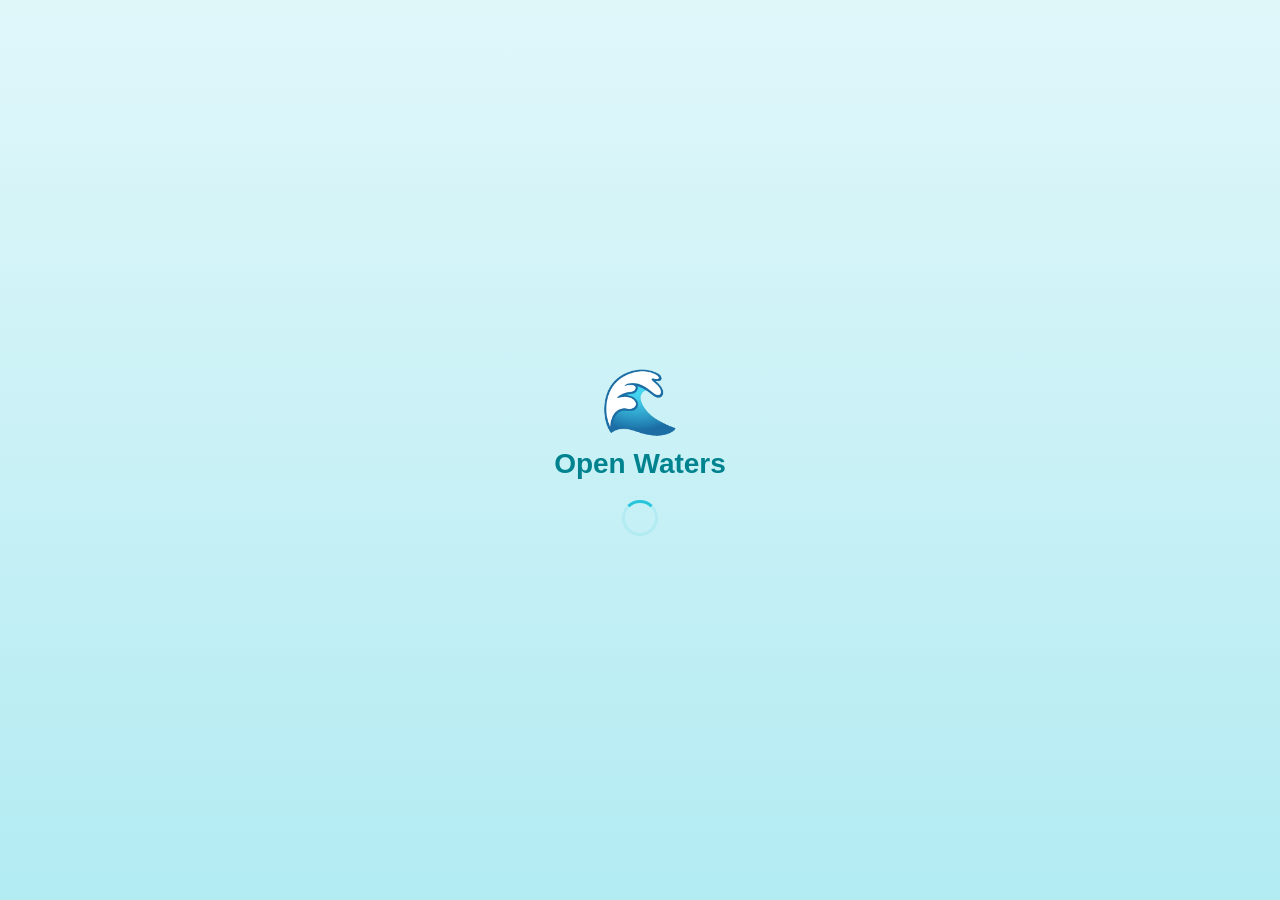
==== commit 124e14ff: "Add files via upload" ====
--- a/index.html
+++ b/index.html
@@ -1,70 +1,384 @@
 <!DOCTYPE html>
-                    </div>
-
-                    <div class="wheel-center">
-                        🌊
-                    </div>
-
-                </div>
-
-                <button class="main-btn spin-btn" id="spinButton" onclick="spinWheel()">
-                    🎲 Крутить
-                </button>
-
-                <div class="wheel-result" id="wheelResult">
-                    Удачи 🍀
-                </div>
-
-            </div>
-
-        </section>
-
-        <section class="tab-content" id="profile-tab">
-
-            <div class="card glass">
-
-                <h3>👤 Профиль</h3>
-
-                <div class="profile-row">
-                    <span>Имя</span>
-                    <strong id="profileName"></strong>
-                </div>
-
-                <div class="profile-row">
-                    <span>Telegram</span>
-                    <strong id="profileTelegram"></strong>
-                </div>
-
-                <div class="profile-row">
-                    <span>Рефералы</span>
-                    <strong id="profileRefs">0</strong>
-                </div>
-
-                <div class="ref-box">
-                    <input id="refLink" readonly>
-                    <button onclick="copyRef()">📋</button>
-                </div>
-
-                <button class="secondary-btn" onclick="shareRef()">
-                    📤 Поделиться
-                </button>
-
-            </div>
-
-            <div class="card glass">
-
-                <h3>📋 История</h3>
-
-                <div id="history"></div>
-
-            </div>
-
-        </section>
-
-    </main>
-
-</div>
-
-<script src="app.js"></script>
+<html lang="ru">
+<head>
+    <meta charset="UTF-8">
+    <meta name="viewport" content="width=device-width, initial-scale=1.0, maximum-scale=1.0, user-scalable=no, viewport-fit=cover">
+    <title>Open Waters</title>
+    <script src="https://telegram.org/js/telegram-web-app.js"></script>
+    <link rel="stylesheet" href="style.css">
+</head>
+<body>
+    <div id="app">
+        <!-- ЗАГРУЗКА -->
+        <div id="loading" class="screen active">
+            <div class="loading-content">
+                <div class="logo">🌊</div>
+                <h1>Open Waters</h1>
+                <div class="loader"></div>
+            </div>
+        </div>
+
+        <!-- РЕГИСТРАЦИЯ -->
+        <div id="register" class="screen">
+            <div class="card">
+                <div class="logo">🌊</div>
+                <h2>Добро пожаловать!</h2>
+                <p class="subtitle">Зарегистрируйтесь один раз</p>
+                <form id="registerForm">
+                    <div class="input-group">
+                        <label>Ваше имя</label>
+                        <input type="text" id="regName" placeholder="Иван" required autocomplete="name">
+                    </div>
+                    <div class="input-group">
+                        <label>Номер телефона</label>
+                        <input type="tel" id="regPhone" placeholder="+7 (999) 999-99-99" required autocomplete="tel" maxlength="18">
+                    </div>
+                    <button type="submit" class="btn-primary">Получить код</button>
+                </form>
+            </div>
+        </div>
+
+        <!-- SMS ПОДТВЕРЖДЕНИЕ -->
+        <div id="verify" class="screen">
+            <div class="card">
+                <div class="logo">📱</div>
+                <h2>Подтверждение</h2>
+                <p class="subtitle">Введите код из SMS</p>
+                <form id="verifyForm">
+                    <div class="input-group">
+                        <label>Код подтверждения</label>
+                        <input type="text" id="smsCode" placeholder="1234" required maxlength="4" inputmode="numeric">
+                    </div>
+                    <p class="hint">Код отправлен на <span id="verifyPhone"></span></p>
+                    <button type="submit" class="btn-primary">Подтвердить</button>
+                    <button type="button" class="btn-text" onclick="resendCode()">Отправить код повторно</button>
+                </form>
+            </div>
+        </div>
+
+        <!-- ГЛАВНЫЙ ЭКРАН -->
+        <div id="main" class="screen">
+            <div class="header">
+                <div class="header-info">
+                    <h1>Open Waters</h1>
+                    <span class="status">🟢 Работаем с 10:00 до 21:00</span>
+                </div>
+                <div class="user-avatar" id="userAvatar">👤</div>
+            </div>
+
+            <div class="nav-tabs">
+                <button class="nav-tab active" data-tab="profile">👤 Профиль</button>
+                <button class="nav-tab" data-tab="wheel">🎰 Колесо</button>
+                <button class="nav-tab" data-tab="book">📅 Бронь</button>
+            </div>
+
+            <!-- ПРОФИЛЬ -->
+            <div id="tab-profile" class="tab-content active">
+                <div class="stats-grid">
+                    <div class="stat-card">
+                        <span class="stat-value" id="bonusPoints">0</span>
+                        <span class="stat-label">Бонусов</span>
+                    </div>
+                    <div class="stat-card">
+                        <span class="stat-value" id="visitCount">0</span>
+                        <span class="stat-label">Посещений</span>
+                    </div>
+                    <div class="stat-card highlight">
+                        <span class="stat-value" id="freeHours">0</span>
+                        <span class="stat-label">Бесплатных часов</span>
+                    </div>
+                </div>
+
+                <div class="progress-section">
+                    <h3>🎯 Программа лояльности</h3>
+                    <p>5 посещений = 1 час бесплатно</p>
+                    <div class="progress-bar">
+                        <div class="progress-fill" id="progressFill"></div>
+                    </div>
+                    <div class="progress-steps" id="progressSteps">
+                        <span class="step">1</span>
+                        <span class="step">2</span>
+                        <span class="step">3</span>
+                        <span class="step">4</span>
+                        <span class="step">5</span>
+                        <span class="step gift">🎁</span>
+                    </div>
+                </div>
+
+                <div class="history-section">
+                    <h3>📋 История посещений</h3>
+                    <div id="visitHistory" class="history-list">
+                        <p class="empty">Пока нет посещений</p>
+                    </div>
+                </div>
+
+                <div class="referral-section">
+                    <h3>🎁 Приведи друга</h3>
+                    <p>+300 бонусов за каждого друга</p>
+                    <div class="referral-box">
+                        <input type="text" id="refLink" readonly>
+                        <button class="btn-copy" onclick="copyRefLink()">📋</button>
+                    </div>
+                    <button class="btn-share" onclick="shareRef()">📤 Поделиться</button>
+                </div>
+
+                <button class="btn-logout" onclick="logout()">🚪 Выйти</button>
+            </div>
+
+            <!-- КОЛЕСО УДАЧИ -->
+            <div id="tab-wheel" class="tab-content">
+                <div class="wheel-section">
+                    <h3>🎰 Колесо удачи</h3>
+                    <p id="spinsLeft">Осталось прокруток: 0</p>
+
+                    <div class="wheel-container">
+                        <div class="wheel-outer-ring">
+                            <div class="wheel-pointer">▼</div>
+                            <div class="wheel" id="wheel">
+                                <div class="wheel-slice" data-index="0">
+                                    <div class="slice-bg" style="--bg:#26C6DA"></div>
+                                    <div class="slice-content">
+                                        <span class="slice-icon">💎</span>
+                                        <span class="slice-text">50<br>баллов</span>
+                                    </div>
+                                </div>
+                                <div class="wheel-slice" data-index="1">
+                                    <div class="slice-bg" style="--bg:#E0F7FA"></div>
+                                    <div class="slice-content">
+                                        <span class="slice-icon">🏷️</span>
+                                        <span class="slice-text">Скидка<br>10%</span>
+                                    </div>
+                                </div>
+                                <div class="wheel-slice" data-index="2">
+                                    <div class="slice-bg" style="--bg:#80DEEA"></div>
+                                    <div class="slice-content">
+                                        <span class="slice-icon">💎</span>
+                                        <span class="slice-text">100<br>баллов</span>
+                                    </div>
+                                </div>
+                                <div class="wheel-slice" data-index="3">
+                                    <div class="slice-bg" style="--bg:#B2EBF2"></div>
+                                    <div class="slice-content">
+                                        <span class="slice-icon">🎁</span>
+                                        <span class="slice-text">Бесплатный<br>час</span>
+                                    </div>
+                                </div>
+                                <div class="wheel-slice" data-index="4">
+                                    <div class="slice-bg" style="--bg:#4DD0E1"></div>
+                                    <div class="slice-content">
+                                        <span class="slice-icon">🏷️</span>
+                                        <span class="slice-text">Скидка<br>20%</span>
+                                    </div>
+                                </div>
+                                <div class="wheel-slice" data-index="5">
+                                    <div class="slice-bg" style="--bg:#26C6DA"></div>
+                                    <div class="slice-content">
+                                        <span class="slice-icon">💎</span>
+                                        <span class="slice-text">200<br>баллов</span>
+                                    </div>
+                                </div>
+                                <div class="wheel-slice" data-index="6">
+                                    <div class="slice-bg" style="--bg:#E0F7FA"></div>
+                                    <div class="slice-content">
+                                        <span class="slice-icon">🧢</span>
+                                        <span class="slice-text">Мерч<br>Open Waters</span>
+                                    </div>
+                                </div>
+                                <div class="wheel-slice" data-index="7">
+                                    <div class="slice-bg" style="--bg:#80DEEA"></div>
+                                    <div class="slice-content">
+                                        <span class="slice-icon">😅</span>
+                                        <span class="slice-text">Попробуй<br>ещё</span>
+                                    </div>
+                                </div>
+                            </div>
+                            <div class="wheel-center">
+                                <span>🌊</span>
+                            </div>
+                        </div>
+                    </div>
+
+                    <button class="btn-primary btn-wheel" id="spinBtn" onclick="spinWheel()">🎲 Крутить</button>
+                    <div id="wheelResult" class="wheel-result"></div>
+                </div>
+            </div>
+
+            <!-- БРОНИРОВАНИЕ -->
+            <div id="tab-book" class="tab-content">
+                <div class="booking-section">
+                    <h3>📅 Бронирование SUP</h3>
+                    <form id="bookingForm">
+                        <div class="input-group">
+                            <label>Дата</label>
+                            <input type="date" id="bookDate" required>
+                        </div>
+                        <div class="input-group">
+                            <label>Время начала</label>
+                            <select id="bookTime" required>
+                                <option value="">Выберите время</option>
+                            </select>
+                        </div>
+                        <div class="input-group">
+                            <label>Длительность</label>
+                            <select id="bookDuration" required>
+                                <option value="1">1 час</option>
+                                <option value="2">2 часа</option>
+                                <option value="3">3 часа</option>
+                                <option value="4">4 часа</option>
+                                <option value="5">5 часов</option>
+                                <option value="6">6 часов</option>
+                                <option value="7">7 часов</option>
+                                <option value="8">8 часов</option>
+                                <option value="9">9 часов</option>
+                                <option value="10">10 часов</option>
+                            </select>
+                        </div>
+                        <div class="input-group">
+                            <label>Количество SUP</label>
+                            <div class="counter">
+                                <button type="button" onclick="changeCount(-1)">−</button>
+                                <span id="supCount">1</span>
+                                <button type="button" onclick="changeCount(1)">+</button>
+                            </div>
+                        </div>
+
+                        <div class="extras-section">
+                            <h4>Дополнительные услуги</h4>
+                            <label class="checkbox-label">
+                                <input type="checkbox" id="extraInstructor" data-price="2000">
+                                <span class="checkmark"></span>
+                                <div class="extra-info">
+                                    <span>Инструктор</span>
+                                    <span class="extra-price">2 000 ₽/час</span>
+                                </div>
+                            </label>
+                            <label class="checkbox-label">
+                                <input type="checkbox" id="extraRescue" data-price="2500">
+                                <span class="checkmark"></span>
+                                <div class="extra-info">
+                                    <span>Бригада спасателей</span>
+                                    <span class="extra-price">2 500 ₽/час</span>
+                                </div>
+                            </label>
+                        </div>
+
+                        <!-- БОНУСЫ — ВСЕГДА ВИДНЫ -->
+                        <div class="bonus-section">
+                            <h4>💎 Использовать бонусы</h4>
+                            <label class="checkbox-label bonus-label" id="bonusLabel">
+                                <input type="checkbox" id="useBonuses" onchange="updatePrice()">
+                                <span class="checkmark"></span>
+                                <div class="extra-info">
+                                    <span>Списать бонусы</span>
+                                    <span class="extra-price" id="bonusBalance">0 ₽</span>
+                                </div>
+                            </label>
+                            <p class="bonus-hint">На балансе: <span id="availableBonus">0</span> баллов = <span id="bonusRub">0</span> ₽</p>
+                        </div>
+
+                        <div class="input-group">
+                            <label>Пожелания</label>
+                            <textarea id="bookNotes" placeholder="Например: нужен спасатель, первый раз на SUP..."></textarea>
+                        </div>
+
+                        <div class="price-calc">
+                            <div class="price-row">
+                                <span>Аренда SUP:</span>
+                                <span id="priceSup">0 ₽</span>
+                            </div>
+                            <div class="price-row">
+                                <span>Доп. услуги:</span>
+                                <span id="priceExtras">0 ₽</span>
+                            </div>
+                            <div class="price-row" id="freeHourRow" style="display:none;color:var(--success);">
+                                <span>🎁 Бесплатный час:</span>
+                                <span id="freeHourDiscount">-0 ₽</span>
+                            </div>
+                            <div class="price-row" id="bonusRow" style="display:none;color:var(--primary-dark);">
+                                <span>💎 Бонусы:</span>
+                                <span id="bonusDiscount">-0 ₽</span>
+                            </div>
+                            <div class="price-row total">
+                                <span>Итого:</span>
+                                <span id="priceTotal">0 ₽</span>
+                            </div>
+                        </div>
+
+                        <div class="included">
+                            <h4>✅ Включено в аренду:</h4>
+                            <ul>
+                                <li>SUP-борд</li>
+                                <li>Спасательный жилет</li>
+                                <li>Весло</li>
+                                <li>Водонепроницаемый чехол для телефона</li>
+                                <li>Водонепроницаемый мешок для вещей</li>
+                            </ul>
+                        </div>
+
+                        <button type="submit" class="btn-primary btn-book">📩 Отправить заявку</button>
+                    </form>
+
+                    <div class="corporate-section">
+                        <h4>🏢 Корпоративное мероприятие?</h4>
+                        <p>Аренда площадки от 2 000 ₽/час</p>
+                        <button class="btn-secondary" onclick="showCorporate()">Узнать подробнее</button>
+                    </div>
+                </div>
+            </div>
+        </div>
+
+        <!-- МОДАЛКА КОРПОРАТИВОВ -->
+        <div id="corporateModal" class="modal">
+            <div class="modal-content">
+                <span class="close" onclick="closeModal()">&times;</span>
+                <h3>🏢 Корпоративные мероприятия</h3>
+                <div class="corporate-price">2 000 ₽/час</div>
+                <h4>Включено:</h4>
+                <ul>
+                    <li>Полностью арендованная площадка</li>
+                    <li>Выдача и приём SUP-бордов</li>
+                    <li>Помощь в экипировке</li>
+                </ul>
+                <h4>Дополнительно:</h4>
+                <ul>
+                    <li>Инструктор — 2 000 ₽/час</li>
+                    <li>Бригада спасателей — 2 500 ₽/час</li>
+                </ul>
+                <p class="corporate-note">Детали обсуждаются индивидуально</p>
+                <button class="btn-primary" onclick="closeModal()">Понятно</button>
+            </div>
+        </div>
+
+        <!-- МОДАЛКА ОПЛАТЫ -->
+        <div id="paymentModal" class="modal">
+            <div class="modal-content payment-content">
+                <h3>💳 Оплата бронирования</h3>
+                <div class="payment-details">
+                    <div class="payment-row">
+                        <span>Бронирование:</span>
+                        <span id="paymentDesc">SUP аренда</span>
+                    </div>
+                    <div class="payment-row total">
+                        <span>Сумма к оплате:</span>
+                        <span id="paymentAmount">0 ₽</span>
+                    </div>
+                </div>
+                <div class="payment-methods">
+                    <button class="btn-payment" onclick="processPayment('card')">
+                        <span>💳</span> Банковская карта
+                    </button>
+                    <button class="btn-payment" onclick="processPayment('sbp')">
+                        <span>🏦</span> СБП (перевод)
+                    </button>
+                    <button class="btn-payment btn-cash" onclick="processPayment('cash')">
+                        <span>💵</span> Оплатить на месте
+                    </button>
+                </div>
+                <button class="btn-text" onclick="closePaymentModal()">Отмена</button>
+            </div>
+        </div>
+    </div>
+
+    <script src="app.js"></script>
 </body>
-</html>
+</html>
--- a/style.css
+++ b/style.css
@@ -0,0 +1,738 @@
+:root {
+    --primary: #26C6DA;
+    --primary-dark: #00838F;
+    --primary-light: #B2EBF2;
+    --bg: #E0F7FA;
+    --card-bg: rgba(255, 255, 255, 0.95);
+    --text: #263238;
+    --text-light: #546E7A;
+    --success: #66BB6A;
+    --warning: #FFA726;
+    --danger: #EF5350;
+    --shadow: 0 2px 10px rgba(0, 131, 143, 0.1);
+    --radius: 14px;
+}
+
+* { 
+    margin: 0; 
+    padding: 0; 
+    box-sizing: border-box; 
+    -webkit-tap-highlight-color: transparent;
+    -webkit-touch-callout: none;
+}
+
+html, body {
+    font-family: -apple-system, BlinkMacSystemFont, 'Segoe UI', Roboto, sans-serif;
+    background: linear-gradient(180deg, #E0F7FA 0%, #B2EBF2 100%);
+    color: var(--text);
+    min-height: 100vh;
+    min-height: 100dvh;
+    overflow-x: hidden;
+    -webkit-font-smoothing: antialiased;
+}
+
+#app {
+    max-width: 100%;
+    width: 100%;
+    margin: 0 auto;
+    min-height: 100vh;
+    min-height: 100dvh;
+    position: relative;
+}
+
+/* ===== ЭКРАНЫ ===== */
+.screen {
+    display: none;
+    width: 100%;
+    min-height: 100vh;
+    min-height: 100dvh;
+    padding: 16px;
+    padding-top: max(16px, env(safe-area-inset-top));
+    padding-bottom: max(16px, env(safe-area-inset-bottom));
+}
+
+.screen.active { 
+    display: flex; 
+    flex-direction: column;
+}
+
+/* ЗАГРУЗКА */
+#loading {
+    align-items: center;
+    justify-content: center;
+    text-align: center;
+}
+
+.loading-content .logo { 
+    font-size: 64px; 
+    margin-bottom: 8px; 
+    animation: wave 1.5s ease-in-out infinite;
+}
+
+.loading-content h1 { 
+    font-size: 28px; 
+    color: var(--primary-dark); 
+    margin-bottom: 20px;
+    font-weight: 700;
+}
+
+@keyframes wave {
+    0%, 100% { transform: translateY(0); }
+    50% { transform: translateY(-8px); }
+}
+
+.loader { 
+    width: 36px; 
+    height: 36px; 
+    border: 3px solid var(--primary-light); 
+    border-top-color: var(--primary); 
+    border-radius: 50%; 
+    animation: spin 0.8s linear infinite; 
+    margin: 0 auto; 
+}
+
+@keyframes spin { to { transform: rotate(360deg); } }
+
+/* РЕГИСТРАЦИЯ */
+#register, #verify {
+    align-items: center;
+    justify-content: center;
+}
+
+.card {
+    background: var(--card-bg);
+    border-radius: var(--radius);
+    padding: 28px 20px;
+    box-shadow: var(--shadow);
+    width: 100%;
+    max-width: 360px;
+    text-align: center;
+}
+
+.card .logo { font-size: 52px; margin-bottom: 10px; }
+.card h2 { color: var(--primary-dark); font-size: 22px; font-weight: 700; margin-bottom: 4px; }
+.subtitle { color: var(--text-light); font-size: 14px; margin-bottom: 24px; }
+
+.hint { 
+    font-size: 13px; 
+    color: var(--text-light); 
+    margin: -8px 0 16px; 
+}
+.hint span { font-weight: 700; color: var(--primary-dark); }
+
+/* ИНПУТЫ */
+.input-group { margin-bottom: 16px; text-align: left; }
+.input-group label { 
+    display: block; 
+    font-size: 12px; 
+    font-weight: 600; 
+    color: var(--text-light); 
+    margin-bottom: 6px; 
+    text-transform: uppercase;
+    letter-spacing: 0.4px;
+}
+
+.input-group input,
+.input-group select,
+.input-group textarea {
+    width: 100%;
+    padding: 14px 16px;
+    border: 2px solid var(--primary-light);
+    border-radius: 12px;
+    font-size: 16px;
+    background: white;
+    font-family: inherit;
+    -webkit-appearance: none;
+    appearance: none;
+}
+
+.input-group input:focus,
+.input-group select:focus,
+.input-group textarea:focus {
+    outline: none;
+    border-color: var(--primary);
+    box-shadow: 0 0 0 3px rgba(38, 198, 218, 0.15);
+}
+
+.input-group textarea { min-height: 80px; resize: vertical; }
+
+/* КНОПКИ */
+.btn-primary {
+    width: 100%;
+    padding: 16px;
+    background: linear-gradient(135deg, var(--primary) 0%, var(--primary-dark) 100%);
+    color: white;
+    border: none;
+    border-radius: 12px;
+    font-size: 16px;
+    font-weight: 700;
+    cursor: pointer;
+    transition: transform 0.15s;
+    box-shadow: 0 4px 12px rgba(38, 198, 218, 0.3);
+    margin-bottom: 12px;
+}
+
+.btn-primary:active { transform: scale(0.97); }
+.btn-primary:disabled { opacity: 0.5; transform: none; cursor: not-allowed; }
+
+.btn-secondary {
+    width: 100%;
+    padding: 14px;
+    background: white;
+    color: var(--primary-dark);
+    border: 2px solid var(--primary-light);
+    border-radius: 12px;
+    font-size: 15px;
+    font-weight: 600;
+    cursor: pointer;
+}
+
+.btn-text {
+    background: none;
+    border: none;
+    color: var(--primary-dark);
+    font-size: 14px;
+    font-weight: 600;
+    cursor: pointer;
+    padding: 8px;
+    text-decoration: underline;
+}
+
+.btn-logout {
+    width: 100%;
+    padding: 14px;
+    background: rgba(239, 83, 80, 0.1);
+    color: var(--danger);
+    border: 2px solid rgba(239, 83, 80, 0.2);
+    border-radius: 12px;
+    font-size: 15px;
+    font-weight: 600;
+    cursor: pointer;
+    margin-top: 16px;
+}
+
+/* ШАПКА */
+.header {
+    display: flex;
+    justify-content: space-between;
+    align-items: center;
+    margin-bottom: 16px;
+    padding-top: 4px;
+    flex-shrink: 0;
+}
+
+.header-info h1 { font-size: 22px; color: var(--primary-dark); font-weight: 700; }
+.status { font-size: 11px; color: var(--success); font-weight: 600; }
+.user-avatar {
+    width: 42px;
+    height: 42px;
+    background: white;
+    border-radius: 50%;
+    display: flex;
+    align-items: center;
+    justify-content: center;
+    font-size: 18px;
+    box-shadow: var(--shadow);
+    flex-shrink: 0;
+}
+
+/* НАВИГАЦИЯ */
+.nav-tabs {
+    display: flex;
+    gap: 6px;
+    margin-bottom: 16px;
+    background: rgba(255,255,255,0.7);
+    padding: 5px;
+    border-radius: 12px;
+    flex-shrink: 0;
+}
+
+.nav-tab {
+    flex: 1;
+    padding: 10px 4px;
+    border: none;
+    background: transparent;
+    border-radius: 10px;
+    font-size: 13px;
+    font-weight: 700;
+    color: var(--text-light);
+    cursor: pointer;
+    white-space: nowrap;
+}
+
+.nav-tab.active {
+    background: white;
+    color: var(--primary-dark);
+    box-shadow: 0 2px 6px rgba(0,0,0,0.08);
+}
+
+/* ВКЛАДКИ */
+.tab-content { display: none; flex: 1; overflow-y: auto; }
+.tab-content.active { display: block; }
+
+/* СТАТИСТИКА */
+.stats-grid {
+    display: grid;
+    grid-template-columns: repeat(3, 1fr);
+    gap: 8px;
+    margin-bottom: 16px;
+    flex-shrink: 0;
+}
+
+.stat-card {
+    background: var(--card-bg);
+    border-radius: 12px;
+    padding: 14px 6px;
+    text-align: center;
+    box-shadow: var(--shadow);
+}
+
+.stat-card.highlight {
+    background: linear-gradient(135deg, var(--primary-light) 0%, var(--primary) 100%);
+    color: white;
+}
+
+.stat-value { display: block; font-size: 22px; font-weight: 800; margin-bottom: 3px; }
+.stat-label { font-size: 10px; color: var(--text-light); text-transform: uppercase; font-weight: 600; }
+.stat-card.highlight .stat-label { color: rgba(255,255,255,0.9); }
+
+/* ПРОГРЕСС */
+.progress-section {
+    background: var(--card-bg);
+    border-radius: var(--radius);
+    padding: 18px;
+    margin-bottom: 16px;
+    box-shadow: var(--shadow);
+}
+
+.progress-section h3 { font-size: 15px; color: var(--primary-dark); font-weight: 700; margin-bottom: 3px; }
+.progress-section > p { font-size: 13px; color: var(--text-light); margin-bottom: 14px; }
+
+.progress-bar { height: 8px; background: var(--primary-light); border-radius: 4px; overflow: hidden; }
+.progress-fill {
+    height: 100%;
+    background: linear-gradient(90deg, var(--primary) 0%, var(--primary-dark) 100%);
+    border-radius: 4px;
+    transition: width 0.5s ease;
+    width: 0%;
+}
+
+.progress-steps { display: flex; justify-content: space-between; margin-top: 10px; }
+.step {
+    width: 28px;
+    height: 28px;
+    border-radius: 50%;
+    background: var(--primary-light);
+    display: flex;
+    align-items: center;
+    justify-content: center;
+    font-size: 11px;
+    font-weight: 700;
+    color: var(--primary-dark);
+    transition: all 0.3s;
+}
+.step.active { background: var(--primary); color: white; transform: scale(1.1); }
+.step.gift { font-size: 14px; }
+
+/* ИСТОРИЯ */
+.history-section {
+    background: var(--card-bg);
+    border-radius: var(--radius);
+    padding: 18px;
+    margin-bottom: 16px;
+    box-shadow: var(--shadow);
+}
+
+.history-section h3 { font-size: 15px; color: var(--primary-dark); font-weight: 700; margin-bottom: 12px; }
+.history-list { max-height: 200px; overflow-y: auto; }
+
+.history-item {
+    display: flex;
+    justify-content: space-between;
+    align-items: center;
+    padding: 10px 12px;
+    background: rgba(255,255,255,0.7);
+    border-radius: 10px;
+    margin-bottom: 6px;
+    gap: 8px;
+}
+
+.history-item .date { font-size: 13px; font-weight: 700; }
+.history-item .info { font-size: 11px; color: var(--text-light); margin-top: 2px; }
+
+.history-item .badge {
+    padding: 4px 10px;
+    border-radius: 20px;
+    font-size: 11px;
+    font-weight: 700;
+    white-space: nowrap;
+    flex-shrink: 0;
+}
+
+.badge-paid { background: var(--success); color: white; }
+.badge-free { background: var(--warning); color: white; }
+.badge-pending { background: #ECEFF1; color: var(--text-light); }
+
+.empty { text-align: center; color: var(--text-light); font-size: 14px; padding: 24px; }
+
+/* РЕФЕРАЛКА */
+.referral-section {
+    background: var(--card-bg);
+    border-radius: var(--radius);
+    padding: 18px;
+    box-shadow: var(--shadow);
+    margin-bottom: 16px;
+}
+
+.referral-section h3 { font-size: 15px; color: var(--primary-dark); font-weight: 700; margin-bottom: 3px; }
+.referral-section > p { font-size: 13px; color: var(--text-light); margin-bottom: 14px; }
+
+.referral-box { display: flex; gap: 8px; margin-bottom: 12px; }
+.referral-box input {
+    flex: 1;
+    padding: 12px;
+    border: 2px solid var(--primary-light);
+    border-radius: 10px;
+    font-size: 12px;
+    background: white;
+}
+
+.btn-copy { padding: 12px 14px; background: var(--primary-light); border: none; border-radius: 10px; font-size: 16px; cursor: pointer; flex-shrink: 0; }
+.btn-share { width: 100%; padding: 14px; background: linear-gradient(135deg, #66BB6A 0%, #43A047 100%); color: white; border: none; border-radius: 12px; font-size: 15px; font-weight: 700; cursor: pointer; }
+
+/* ===== КОЛЕСО УДАЧИ (ПРЕМИУМ ДИЗАЙН) ===== */
+.wheel-section { text-align: center; padding: 8px 0; }
+.wheel-section h3 { font-size: 20px; color: var(--primary-dark); font-weight: 700; margin-bottom: 4px; }
+#spinsLeft { color: var(--text-light); font-size: 14px; margin-bottom: 20px; font-weight: 500; }
+
+.wheel-container {
+    position: relative;
+    width: 300px;
+    height: 300px;
+    margin: 0 auto 28px;
+}
+
+/* Внешнее кольцо с градиентом */
+.wheel-outer-ring {
+    position: relative;
+    width: 100%;
+    height: 100%;
+    border-radius: 50%;
+    padding: 8px;
+    background: linear-gradient(135deg, var(--primary) 0%, var(--primary-dark) 100%);
+    box-shadow: 
+        0 10px 40px rgba(0, 131, 143, 0.3),
+        0 4px 12px rgba(0,0,0,0.15),
+        inset 0 0 20px rgba(255,255,255,0.2);
+}
+
+/* Указатель */
+.wheel-pointer {
+    position: absolute;
+    top: -14px;
+    left: 50%;
+    transform: translateX(-50%);
+    font-size: 32px;
+    color: var(--danger);
+    z-index: 30;
+    filter: drop-shadow(0 3px 6px rgba(239, 83, 80, 0.5));
+    pointer-events: none;
+    animation: pointerPulse 1.8s ease-in-out infinite;
+}
+
+@keyframes pointerPulse {
+    0%, 100% { transform: translateX(-50%) scale(1) translateY(0); }
+    50% { transform: translateX(-50%) scale(1.2) translateY(-3px); }
+}
+
+/* Колесо */
+.wheel {
+    width: 100%;
+    height: 100%;
+    border-radius: 50%;
+    position: relative;
+    overflow: hidden;
+    background: white;
+    transition: transform 5s cubic-bezier(0.1, 0.7, 0.1, 1);
+    box-shadow: inset 0 0 30px rgba(0,0,0,0.08);
+}
+
+/* Секторы */
+.wheel-slice {
+    position: absolute;
+    width: 50%;
+    height: 50%;
+    top: 0;
+    left: 50%;
+    transform-origin: 0% 100%;
+    z-index: 2;
+    overflow: hidden;
+}
+
+.wheel-slice:nth-child(1) { transform: rotate(0deg); }
+.wheel-slice:nth-child(2) { transform: rotate(45deg); }
+.wheel-slice:nth-child(3) { transform: rotate(90deg); }
+.wheel-slice:nth-child(4) { transform: rotate(135deg); }
+.wheel-slice:nth-child(5) { transform: rotate(180deg); }
+.wheel-slice:nth-child(6) { transform: rotate(225deg); }
+.wheel-slice:nth-child(7) { transform: rotate(270deg); }
+.wheel-slice:nth-child(8) { transform: rotate(315deg); }
+
+/* Фон сектора */
+.slice-bg {
+    position: absolute;
+    top: 0;
+    left: 0;
+    width: 100%;
+    height: 100%;
+    background: var(--bg);
+    transform-origin: 0% 100%;
+    transform: skewY(-45deg);
+}
+
+/* Чередование цветов */
+.wheel-slice:nth-child(odd) .slice-bg { background: linear-gradient(135deg, #26C6DA 0%, #4DD0E1 100%); }
+.wheel-slice:nth-child(even) .slice-bg { background: linear-gradient(135deg, #E0F7FA 0%, #B2EBF2 100%); }
+.wheel-slice:nth-child(3) .slice-bg { background: linear-gradient(135deg, #80DEEA 0%, #4DD0E1 100%); }
+.wheel-slice:nth-child(7) .slice-bg { background: linear-gradient(135deg, #B2EBF2 0%, #80DEEA 100%); }
+
+/* Контент сектора */
+.slice-content {
+    position: absolute;
+    top: 12px;
+    left: -30px;
+    width: 60px;
+    display: flex;
+    flex-direction: column;
+    align-items: center;
+    gap: 3px;
+    transform: rotate(22.5deg);
+    z-index: 3;
+}
+
+.slice-icon {
+    font-size: 22px;
+    filter: drop-shadow(0 1px 2px rgba(0,0,0,0.1));
+    line-height: 1;
+}
+
+.slice-text {
+    font-size: 9px;
+    font-weight: 800;
+    color: var(--primary-dark);
+    text-align: center;
+    width: 55px;
+    line-height: 1.15;
+    text-shadow: 0 1px 2px rgba(255,255,255,0.8);
+}
+
+/* Белые линии-разделители */
+.wheel::before {
+    content: '';
+    position: absolute;
+    top: 0; left: 0; right: 0; bottom: 0;
+    border-radius: 50%;
+    background:
+        repeating-conic-gradient(
+            from 0deg,
+            transparent 0deg 44.5deg,
+            rgba(255,255,255,0.9) 44.5deg 45.5deg
+        );
+    z-index: 4;
+    pointer-events: none;
+}
+
+/* Центр колеса */
+.wheel-center {
+    position: absolute;
+    top: 50%;
+    left: 50%;
+    transform: translate(-50%, -50%);
+    width: 64px;
+    height: 64px;
+    background: white;
+    border-radius: 50%;
+    display: flex;
+    align-items: center;
+    justify-content: center;
+    font-size: 36px;
+    box-shadow: 
+        0 4px 16px rgba(0,0,0,0.2),
+        inset 0 0 0 4px var(--primary-light);
+    z-index: 10;
+    border: 3px solid white;
+}
+
+.btn-wheel { max-width: 200px; margin: 0 auto 12px; }
+
+.wheel-result {
+    min-height: 40px;
+    font-size: 15px;
+    font-weight: 700;
+    color: var(--primary-dark);
+    padding: 12px 16px;
+    background: rgba(255,255,255,0.9);
+    border-radius: 12px;
+    line-height: 1.4;
+    margin: 0 8px;
+}
+
+/* БРОНИРОВАНИЕ */
+.booking-section {
+    background: var(--card-bg);
+    border-radius: var(--radius);
+    padding: 18px;
+    box-shadow: var(--shadow);
+}
+
+.booking-section h3 { font-size: 17px; color: var(--primary-dark); font-weight: 700; margin-bottom: 18px; }
+
+.counter { display: flex; align-items: center; gap: 16px; justify-content: center; padding: 10px; background: white; border-radius: 12px; border: 2px solid var(--primary-light); }
+.counter button { width: 42px; height: 42px; border-radius: 10px; border: none; background: var(--primary-light); font-size: 20px; font-weight: 700; color: var(--primary-dark); cursor: pointer; display: flex; align-items: center; justify-content: center; }
+.counter button:active { background: var(--primary); color: white; }
+.counter span { font-size: 22px; font-weight: 800; min-width: 32px; text-align: center; }
+
+.extras-section { margin: 18px 0; }
+.extras-section h4 { font-size: 13px; color: var(--text-light); margin-bottom: 12px; text-transform: uppercase; font-weight: 700; }
+
+.checkbox-label { display: flex; align-items: center; gap: 12px; padding: 14px; background: white; border-radius: 12px; margin-bottom: 8px; cursor: pointer; border: 2px solid transparent; transition: all 0.2s; }
+.checkbox-label:active { border-color: var(--primary-light); }
+.checkbox-label input { display: none; }
+
+.checkmark { width: 24px; height: 24px; border: 2px solid var(--primary-light); border-radius: 8px; display: flex; align-items: center; justify-content: center; transition: all 0.2s; flex-shrink: 0; }
+.checkbox-label input:checked + .checkmark { background: var(--primary); border-color: var(--primary); }
+.checkbox-label input:checked + .checkmark::after { content: '✓'; color: white; font-size: 14px; font-weight: 700; }
+
+.extra-info { flex: 1; display: flex; justify-content: space-between; align-items: center; gap: 8px; }
+.extra-price { font-weight: 700; color: var(--primary-dark); white-space: nowrap; }
+
+/* БОНУСЫ — ВСЕГДА ВИДНЫ */
+.bonus-section {
+    background: linear-gradient(135deg, rgba(38, 198, 218, 0.08) 0%, rgba(178, 235, 242, 0.2) 100%);
+    border-radius: 12px;
+    padding: 14px;
+    margin-bottom: 16px;
+    border: 2px solid var(--primary-light);
+}
+
+.bonus-section h4 { 
+    font-size: 13px; 
+    color: var(--primary-dark); 
+    margin-bottom: 10px; 
+    text-transform: uppercase; 
+    font-weight: 700; 
+}
+
+.bonus-label { 
+    background: white; 
+    margin-bottom: 0; 
+}
+
+.bonus-label.disabled {
+    opacity: 0.5;
+    cursor: not-allowed;
+    pointer-events: none;
+}
+
+.bonus-hint { 
+    font-size: 12px; 
+    color: var(--text-light); 
+    margin-top: 8px; 
+    text-align: center;
+}
+
+.bonus-hint span { 
+    font-weight: 700; 
+    color: var(--primary-dark); 
+}
+
+.price-calc { background: linear-gradient(135deg, var(--primary-light) 0%, rgba(255,255,255,0.8) 100%); border-radius: 14px; padding: 16px; margin: 18px 0; }
+.price-row { display: flex; justify-content: space-between; padding: 5px 0; font-size: 14px; }
+.price-row.total { border-top: 2px solid var(--primary); margin-top: 8px; padding-top: 10px; font-size: 18px; font-weight: 800; color: var(--primary-dark); }
+
+.included { background: rgba(102, 187, 106, 0.1); border-radius: 12px; padding: 16px; margin-bottom: 18px; }
+.included h4 { color: var(--success); font-size: 13px; margin-bottom: 10px; font-weight: 700; }
+.included ul { list-style: none; font-size: 13px; }
+.included ul li { padding: 3px 0; padding-left: 20px; position: relative; }
+.included ul li::before { content: '✓'; position: absolute; left: 0; color: var(--success); font-weight: 700; font-size: 12px; }
+
+.btn-book { margin-bottom: 18px; }
+
+.corporate-section { text-align: center; padding: 18px; background: rgba(255,255,255,0.6); border-radius: 14px; border: 2px dashed var(--primary-light); }
+.corporate-section h4 { color: var(--primary-dark); margin-bottom: 4px; font-weight: 700; }
+.corporate-section p { font-size: 14px; color: var(--text-light); margin-bottom: 12px; }
+
+/* МОДАЛКИ */
+.modal { display: none; position: fixed; top: 0; left: 0; width: 100%; height: 100%; background: rgba(0,0,0,0.5); z-index: 1000; align-items: center; justify-content: center; padding: 20px; }
+.modal.active { display: flex; }
+
+.modal-content { background: white; border-radius: var(--radius); padding: 24px; max-width: 380px; width: 100%; max-height: 85vh; overflow-y: auto; position: relative; animation: slideUp 0.3s ease; box-shadow: 0 20px 60px rgba(0,0,0,0.2); }
+@keyframes slideUp { from { transform: translateY(40px); opacity: 0; } to { transform: translateY(0); opacity: 1; } }
+
+.close { position: absolute; top: 12px; right: 16px; font-size: 28px; cursor: pointer; color: var(--text-light); width: 36px; height: 36px; display: flex; align-items: center; justify-content: center; border-radius: 50%; }
+.close:active { background: var(--primary-light); }
+
+.corporate-price { font-size: 32px; font-weight: 800; color: var(--primary-dark); text-align: center; margin: 16px 0; }
+.modal-content h4 { color: var(--primary-dark); margin: 16px 0 8px; font-size: 15px; font-weight: 700; }
+.modal-content ul { list-style: none; font-size: 14px; margin-bottom: 10px; }
+.modal-content ul li { padding: 4px 0; padding-left: 20px; position: relative; }
+.modal-content ul li::before { content: '✓'; position: absolute; left: 0; color: var(--success); font-weight: 700; }
+.corporate-note { text-align: center; color: var(--text-light); font-size: 13px; margin: 16px 0; font-style: italic; }
+
+/* ОПЛАТА */
+.payment-content { text-align: center; }
+.payment-details {
+    background: linear-gradient(135deg, var(--primary-light) 0%, rgba(255,255,255,0.9) 100%);
+    border-radius: 14px;
+    padding: 20px;
+    margin-bottom: 20px;
+}
+
+.payment-row { display: flex; justify-content: space-between; padding: 6px 0; font-size: 15px; }
+.payment-row.total { border-top: 2px solid var(--primary); margin-top: 10px; padding-top: 12px; font-size: 20px; font-weight: 800; color: var(--primary-dark); }
+
+.payment-methods { display: flex; flex-direction: column; gap: 10px; margin-bottom: 16px; }
+
+.btn-payment {
+    display: flex;
+    align-items: center;
+    gap: 12px;
+    padding: 16px;
+    background: white;
+    border: 2px solid var(--primary-light);
+    border-radius: 12px;
+    font-size: 16px;
+    font-weight: 600;
+    color: var(--text);
+    cursor: pointer;
+    transition: all 0.2s;
+    text-align: left;
+}
+
+.btn-payment span { font-size: 24px; }
+.btn-payment:active { background: var(--primary-light); border-color: var(--primary); }
+
+.btn-cash { background: rgba(102, 187, 106, 0.1); border-color: rgba(102, 187, 106, 0.3); color: var(--success); }
+.btn-cash:active { background: rgba(102, 187, 106, 0.2); }
+
+::-webkit-scrollbar { width: 5px; }
+::-webkit-scrollbar-track { background: transparent; }
+::-webkit-scrollbar-thumb { background: var(--primary-light); border-radius: 3px; }
+
+@supports (-webkit-touch-callout: none) {
+    .screen { padding-bottom: 30px; }
+}
+
+@media (max-width: 360px) {
+    .stat-value { font-size: 18px; }
+    .stat-label { font-size: 9px; }
+    .wheel-container { width: 260px; height: 260px; }
+    .slice-icon { font-size: 18px; }
+    .slice-text { font-size: 8px; width: 48px; }
+    .wheel-center { width: 52px; height: 52px; font-size: 28px; }
+    .nav-tab { font-size: 12px; padding: 8px 4px; }
+}
+
+@media (min-width: 480px) {
+    #app { max-width: 480px; margin: 0 auto; }
+}
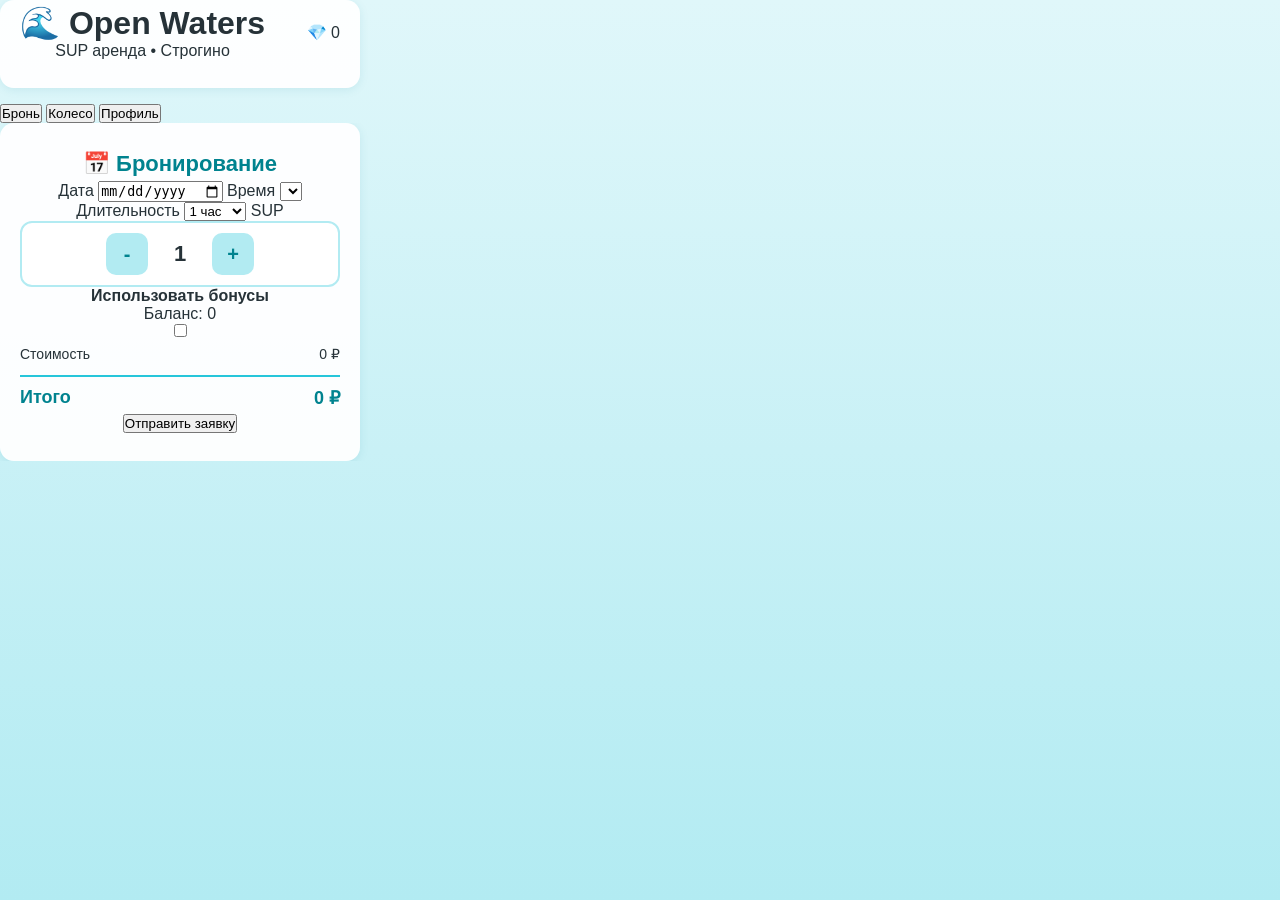
==== commit 9ba3fca0: "Update index.html" ====
--- a/index.html
+++ b/index.html
@@ -1,384 +1,143 @@
 <!DOCTYPE html>
 <html lang="ru">
 <head>
-    <meta charset="UTF-8">
-    <meta name="viewport" content="width=device-width, initial-scale=1.0, maximum-scale=1.0, user-scalable=no, viewport-fit=cover">
-    <title>Open Waters</title>
-    <script src="https://telegram.org/js/telegram-web-app.js"></script>
-    <link rel="stylesheet" href="style.css">
+  <meta charset="UTF-8">
+  <meta name="viewport" content="width=device-width, initial-scale=1.0">
+  <title>Open Waters</title>
+  <script src="https://telegram.org/js/telegram-web-app.js"></script>
+  <link rel="stylesheet" href="style.css">
 </head>
 <body>
-    <div id="app">
-        <!-- ЗАГРУЗКА -->
-        <div id="loading" class="screen active">
-            <div class="loading-content">
-                <div class="logo">🌊</div>
-                <h1>Open Waters</h1>
-                <div class="loader"></div>
-            </div>
+
+<div class="container">
+
+  <div class="header card">
+    <div>
+      <h1>🌊 Open Waters</h1>
+      <p>SUP аренда • Строгино</p>
+    </div>
+
+    <div class="bonus-chip">
+      💎 <span id="bonusBalance">0</span>
+    </div>
+  </div>
+
+  <div class="tabs">
+    <button class="tab active" data-tab="booking">Бронь</button>
+    <button class="tab" data-tab="wheel">Колесо</button>
+    <button class="tab" data-tab="profile">Профиль</button>
+  </div>
+
+  <div class="tab-content active" id="booking-tab">
+
+    <div class="card">
+      <h2>📅 Бронирование</h2>
+
+      <label>Дата</label>
+      <input type="date" id="date">
+
+      <label>Время</label>
+      <select id="time"></select>
+
+      <label>Длительность</label>
+      <select id="duration">
+        <option value="1">1 час</option>
+        <option value="2">2 часа</option>
+        <option value="3">3 часа</option>
+      </select>
+
+      <label>SUP</label>
+      <div class="counter">
+        <button onclick="changeSup(-1)">-</button>
+        <span id="supCount">1</span>
+        <button onclick="changeSup(1)">+</button>
+      </div>
+
+      <div class="bonus-box">
+        <div>
+          <strong>Использовать бонусы</strong>
+          <p>Баланс: <span id="bonusBalance2">0</span></p>
         </div>
 
-        <!-- РЕГИСТРАЦИЯ -->
-        <div id="register" class="screen">
-            <div class="card">
-                <div class="logo">🌊</div>
-                <h2>Добро пожаловать!</h2>
-                <p class="subtitle">Зарегистрируйтесь один раз</p>
-                <form id="registerForm">
-                    <div class="input-group">
-                        <label>Ваше имя</label>
-                        <input type="text" id="regName" placeholder="Иван" required autocomplete="name">
-                    </div>
-                    <div class="input-group">
-                        <label>Номер телефона</label>
-                        <input type="tel" id="regPhone" placeholder="+7 (999) 999-99-99" required autocomplete="tel" maxlength="18">
-                    </div>
-                    <button type="submit" class="btn-primary">Получить код</button>
-                </form>
-            </div>
+        <input type="checkbox" id="useBonus">
+      </div>
+
+      <div class="price-box">
+        <div class="price-row">
+          <span>Стоимость</span>
+          <span id="price">0 ₽</span>
         </div>
 
-        <!-- SMS ПОДТВЕРЖДЕНИЕ -->
-        <div id="verify" class="screen">
-            <div class="card">
-                <div class="logo">📱</div>
-                <h2>Подтверждение</h2>
-                <p class="subtitle">Введите код из SMS</p>
-                <form id="verifyForm">
-                    <div class="input-group">
-                        <label>Код подтверждения</label>
-                        <input type="text" id="smsCode" placeholder="1234" required maxlength="4" inputmode="numeric">
-                    </div>
-                    <p class="hint">Код отправлен на <span id="verifyPhone"></span></p>
-                    <button type="submit" class="btn-primary">Подтвердить</button>
-                    <button type="button" class="btn-text" onclick="resendCode()">Отправить код повторно</button>
-                </form>
-            </div>
+        <div class="price-row total">
+          <span>Итого</span>
+          <span id="total">0 ₽</span>
         </div>
+      </div>
 
-        <!-- ГЛАВНЫЙ ЭКРАН -->
-        <div id="main" class="screen">
-            <div class="header">
-                <div class="header-info">
-                    <h1>Open Waters</h1>
-                    <span class="status">🟢 Работаем с 10:00 до 21:00</span>
-                </div>
-                <div class="user-avatar" id="userAvatar">👤</div>
-            </div>
+      <button class="main-btn" onclick="createBooking()">
+        Отправить заявку
+      </button>
+    </div>
+  </div>
 
-            <div class="nav-tabs">
-                <button class="nav-tab active" data-tab="profile">👤 Профиль</button>
-                <button class="nav-tab" data-tab="wheel">🎰 Колесо</button>
-                <button class="nav-tab" data-tab="book">📅 Бронь</button>
-            </div>
+  <div class="tab-content" id="wheel-tab">
 
-            <!-- ПРОФИЛЬ -->
-            <div id="tab-profile" class="tab-content active">
-                <div class="stats-grid">
-                    <div class="stat-card">
-                        <span class="stat-value" id="bonusPoints">0</span>
-                        <span class="stat-label">Бонусов</span>
-                    </div>
-                    <div class="stat-card">
-                        <span class="stat-value" id="visitCount">0</span>
-                        <span class="stat-label">Посещений</span>
-                    </div>
-                    <div class="stat-card highlight">
-                        <span class="stat-value" id="freeHours">0</span>
-                        <span class="stat-label">Бесплатных часов</span>
-                    </div>
-                </div>
+    <div class="card center">
+      <h2>🎰 Колесо удачи</h2>
 
-                <div class="progress-section">
-                    <h3>🎯 Программа лояльности</h3>
-                    <p>5 посещений = 1 час бесплатно</p>
-                    <div class="progress-bar">
-                        <div class="progress-fill" id="progressFill"></div>
-                    </div>
-                    <div class="progress-steps" id="progressSteps">
-                        <span class="step">1</span>
-                        <span class="step">2</span>
-                        <span class="step">3</span>
-                        <span class="step">4</span>
-                        <span class="step">5</span>
-                        <span class="step gift">🎁</span>
-                    </div>
-                </div>
+      <div class="wheel-wrapper">
 
-                <div class="history-section">
-                    <h3>📋 История посещений</h3>
-                    <div id="visitHistory" class="history-list">
-                        <p class="empty">Пока нет посещений</p>
-                    </div>
-                </div>
+        <div class="pointer"></div>
 
-                <div class="referral-section">
-                    <h3>🎁 Приведи друга</h3>
-                    <p>+300 бонусов за каждого друга</p>
-                    <div class="referral-box">
-                        <input type="text" id="refLink" readonly>
-                        <button class="btn-copy" onclick="copyRefLink()">📋</button>
-                    </div>
-                    <button class="btn-share" onclick="shareRef()">📤 Поделиться</button>
-                </div>
+        <div class="wheel" id="wheel">
+          <div class="wheel-center">🌊</div>
+        </div>
+      </div>
 
-                <button class="btn-logout" onclick="logout()">🚪 Выйти</button>
-            </div>
+      <button class="main-btn" onclick="spinWheel()">
+        Крутить
+      </button>
 
-            <!-- КОЛЕСО УДАЧИ -->
-            <div id="tab-wheel" class="tab-content">
-                <div class="wheel-section">
-                    <h3>🎰 Колесо удачи</h3>
-                    <p id="spinsLeft">Осталось прокруток: 0</p>
+      <p id="wheelResult">Удачи 🍀</p>
+    </div>
+  </div>
 
-                    <div class="wheel-container">
-                        <div class="wheel-outer-ring">
-                            <div class="wheel-pointer">▼</div>
-                            <div class="wheel" id="wheel">
-                                <div class="wheel-slice" data-index="0">
-                                    <div class="slice-bg" style="--bg:#26C6DA"></div>
-                                    <div class="slice-content">
-                                        <span class="slice-icon">💎</span>
-                                        <span class="slice-text">50<br>баллов</span>
-                                    </div>
-                                </div>
-                                <div class="wheel-slice" data-index="1">
-                                    <div class="slice-bg" style="--bg:#E0F7FA"></div>
-                                    <div class="slice-content">
-                                        <span class="slice-icon">🏷️</span>
-                                        <span class="slice-text">Скидка<br>10%</span>
-                                    </div>
-                                </div>
-                                <div class="wheel-slice" data-index="2">
-                                    <div class="slice-bg" style="--bg:#80DEEA"></div>
-                                    <div class="slice-content">
-                                        <span class="slice-icon">💎</span>
-                                        <span class="slice-text">100<br>баллов</span>
-                                    </div>
-                                </div>
-                                <div class="wheel-slice" data-index="3">
-                                    <div class="slice-bg" style="--bg:#B2EBF2"></div>
-                                    <div class="slice-content">
-                                        <span class="slice-icon">🎁</span>
-                                        <span class="slice-text">Бесплатный<br>час</span>
-                                    </div>
-                                </div>
-                                <div class="wheel-slice" data-index="4">
-                                    <div class="slice-bg" style="--bg:#4DD0E1"></div>
-                                    <div class="slice-content">
-                                        <span class="slice-icon">🏷️</span>
-                                        <span class="slice-text">Скидка<br>20%</span>
-                                    </div>
-                                </div>
-                                <div class="wheel-slice" data-index="5">
-                                    <div class="slice-bg" style="--bg:#26C6DA"></div>
-                                    <div class="slice-content">
-                                        <span class="slice-icon">💎</span>
-                                        <span class="slice-text">200<br>баллов</span>
-                                    </div>
-                                </div>
-                                <div class="wheel-slice" data-index="6">
-                                    <div class="slice-bg" style="--bg:#E0F7FA"></div>
-                                    <div class="slice-content">
-                                        <span class="slice-icon">🧢</span>
-                                        <span class="slice-text">Мерч<br>Open Waters</span>
-                                    </div>
-                                </div>
-                                <div class="wheel-slice" data-index="7">
-                                    <div class="slice-bg" style="--bg:#80DEEA"></div>
-                                    <div class="slice-content">
-                                        <span class="slice-icon">😅</span>
-                                        <span class="slice-text">Попробуй<br>ещё</span>
-                                    </div>
-                                </div>
-                            </div>
-                            <div class="wheel-center">
-                                <span>🌊</span>
-                            </div>
-                        </div>
-                    </div>
+  <div class="tab-content" id="profile-tab">
 
-                    <button class="btn-primary btn-wheel" id="spinBtn" onclick="spinWheel()">🎲 Крутить</button>
-                    <div id="wheelResult" class="wheel-result"></div>
-                </div>
-            </div>
+    <div class="card">
+      <h2>👤 Профиль</h2>
 
-            <!-- БРОНИРОВАНИЕ -->
-            <div id="tab-book" class="tab-content">
-                <div class="booking-section">
-                    <h3>📅 Бронирование SUP</h3>
-                    <form id="bookingForm">
-                        <div class="input-group">
-                            <label>Дата</label>
-                            <input type="date" id="bookDate" required>
-                        </div>
-                        <div class="input-group">
-                            <label>Время начала</label>
-                            <select id="bookTime" required>
-                                <option value="">Выберите время</option>
-                            </select>
-                        </div>
-                        <div class="input-group">
-                            <label>Длительность</label>
-                            <select id="bookDuration" required>
-                                <option value="1">1 час</option>
-                                <option value="2">2 часа</option>
-                                <option value="3">3 часа</option>
-                                <option value="4">4 часа</option>
-                                <option value="5">5 часов</option>
-                                <option value="6">6 часов</option>
-                                <option value="7">7 часов</option>
-                                <option value="8">8 часов</option>
-                                <option value="9">9 часов</option>
-                                <option value="10">10 часов</option>
-                            </select>
-                        </div>
-                        <div class="input-group">
-                            <label>Количество SUP</label>
-                            <div class="counter">
-                                <button type="button" onclick="changeCount(-1)">−</button>
-                                <span id="supCount">1</span>
-                                <button type="button" onclick="changeCount(1)">+</button>
-                            </div>
-                        </div>
+      <div class="profile-row">
+        <span>Имя</span>
+        <strong id="profileName"></strong>
+      </div>
 
-                        <div class="extras-section">
-                            <h4>Дополнительные услуги</h4>
-                            <label class="checkbox-label">
-                                <input type="checkbox" id="extraInstructor" data-price="2000">
-                                <span class="checkmark"></span>
-                                <div class="extra-info">
-                                    <span>Инструктор</span>
-                                    <span class="extra-price">2 000 ₽/час</span>
-                                </div>
-                            </label>
-                            <label class="checkbox-label">
-                                <input type="checkbox" id="extraRescue" data-price="2500">
-                                <span class="checkmark"></span>
-                                <div class="extra-info">
-                                    <span>Бригада спасателей</span>
-                                    <span class="extra-price">2 500 ₽/час</span>
-                                </div>
-                            </label>
-                        </div>
+      <div class="profile-row">
+        <span>Бонусы</span>
+        <strong id="profileBonus"></strong>
+      </div>
 
-                        <!-- БОНУСЫ — ВСЕГДА ВИДНЫ -->
-                        <div class="bonus-section">
-                            <h4>💎 Использовать бонусы</h4>
-                            <label class="checkbox-label bonus-label" id="bonusLabel">
-                                <input type="checkbox" id="useBonuses" onchange="updatePrice()">
-                                <span class="checkmark"></span>
-                                <div class="extra-info">
-                                    <span>Списать бонусы</span>
-                                    <span class="extra-price" id="bonusBalance">0 ₽</span>
-                                </div>
-                            </label>
-                            <p class="bonus-hint">На балансе: <span id="availableBonus">0</span> баллов = <span id="bonusRub">0</span> ₽</p>
-                        </div>
+      <div class="profile-row">
+        <span>Посещения</span>
+        <strong id="profileVisits"></strong>
+      </div>
 
-                        <div class="input-group">
-                            <label>Пожелания</label>
-                            <textarea id="bookNotes" placeholder="Например: нужен спасатель, первый раз на SUP..."></textarea>
-                        </div>
+      <input id="refLink" readonly>
 
-                        <div class="price-calc">
-                            <div class="price-row">
-                                <span>Аренда SUP:</span>
-                                <span id="priceSup">0 ₽</span>
-                            </div>
-                            <div class="price-row">
-                                <span>Доп. услуги:</span>
-                                <span id="priceExtras">0 ₽</span>
-                            </div>
-                            <div class="price-row" id="freeHourRow" style="display:none;color:var(--success);">
-                                <span>🎁 Бесплатный час:</span>
-                                <span id="freeHourDiscount">-0 ₽</span>
-                            </div>
-                            <div class="price-row" id="bonusRow" style="display:none;color:var(--primary-dark);">
-                                <span>💎 Бонусы:</span>
-                                <span id="bonusDiscount">-0 ₽</span>
-                            </div>
-                            <div class="price-row total">
-                                <span>Итого:</span>
-                                <span id="priceTotal">0 ₽</span>
-                            </div>
-                        </div>
-
-                        <div class="included">
-                            <h4>✅ Включено в аренду:</h4>
-                            <ul>
-                                <li>SUP-борд</li>
-                                <li>Спасательный жилет</li>
-                                <li>Весло</li>
-                                <li>Водонепроницаемый чехол для телефона</li>
-                                <li>Водонепроницаемый мешок для вещей</li>
-                            </ul>
-                        </div>
-
-                        <button type="submit" class="btn-primary btn-book">📩 Отправить заявку</button>
-                    </form>
-
-                    <div class="corporate-section">
-                        <h4>🏢 Корпоративное мероприятие?</h4>
-                        <p>Аренда площадки от 2 000 ₽/час</p>
-                        <button class="btn-secondary" onclick="showCorporate()">Узнать подробнее</button>
-                    </div>
-                </div>
-            </div>
-        </div>
-
-        <!-- МОДАЛКА КОРПОРАТИВОВ -->
-        <div id="corporateModal" class="modal">
-            <div class="modal-content">
-                <span class="close" onclick="closeModal()">&times;</span>
-                <h3>🏢 Корпоративные мероприятия</h3>
-                <div class="corporate-price">2 000 ₽/час</div>
-                <h4>Включено:</h4>
-                <ul>
-                    <li>Полностью арендованная площадка</li>
-                    <li>Выдача и приём SUP-бордов</li>
-                    <li>Помощь в экипировке</li>
-                </ul>
-                <h4>Дополнительно:</h4>
-                <ul>
-                    <li>Инструктор — 2 000 ₽/час</li>
-                    <li>Бригада спасателей — 2 500 ₽/час</li>
-                </ul>
-                <p class="corporate-note">Детали обсуждаются индивидуально</p>
-                <button class="btn-primary" onclick="closeModal()">Понятно</button>
-            </div>
-        </div>
-
-        <!-- МОДАЛКА ОПЛАТЫ -->
-        <div id="paymentModal" class="modal">
-            <div class="modal-content payment-content">
-                <h3>💳 Оплата бронирования</h3>
-                <div class="payment-details">
-                    <div class="payment-row">
-                        <span>Бронирование:</span>
-                        <span id="paymentDesc">SUP аренда</span>
-                    </div>
-                    <div class="payment-row total">
-                        <span>Сумма к оплате:</span>
-                        <span id="paymentAmount">0 ₽</span>
-                    </div>
-                </div>
-                <div class="payment-methods">
-                    <button class="btn-payment" onclick="processPayment('card')">
-                        <span>💳</span> Банковская карта
-                    </button>
-                    <button class="btn-payment" onclick="processPayment('sbp')">
-                        <span>🏦</span> СБП (перевод)
-                    </button>
-                    <button class="btn-payment btn-cash" onclick="processPayment('cash')">
-                        <span>💵</span> Оплатить на месте
-                    </button>
-                </div>
-                <button class="btn-text" onclick="closePaymentModal()">Отмена</button>
-            </div>
-        </div>
+      <button class="secondary-btn" onclick="copyRef()">
+        Скопировать реферальную ссылку
+      </button>
     </div>
 
-    <script src="app.js"></script>
+    <div class="card">
+      <h2>📋 История</h2>
+      <div id="history"></div>
+    </div>
+
+  </div>
+
+</div>
+
+<script src="app.js"></script>
 </body>
-</html>+</html>
